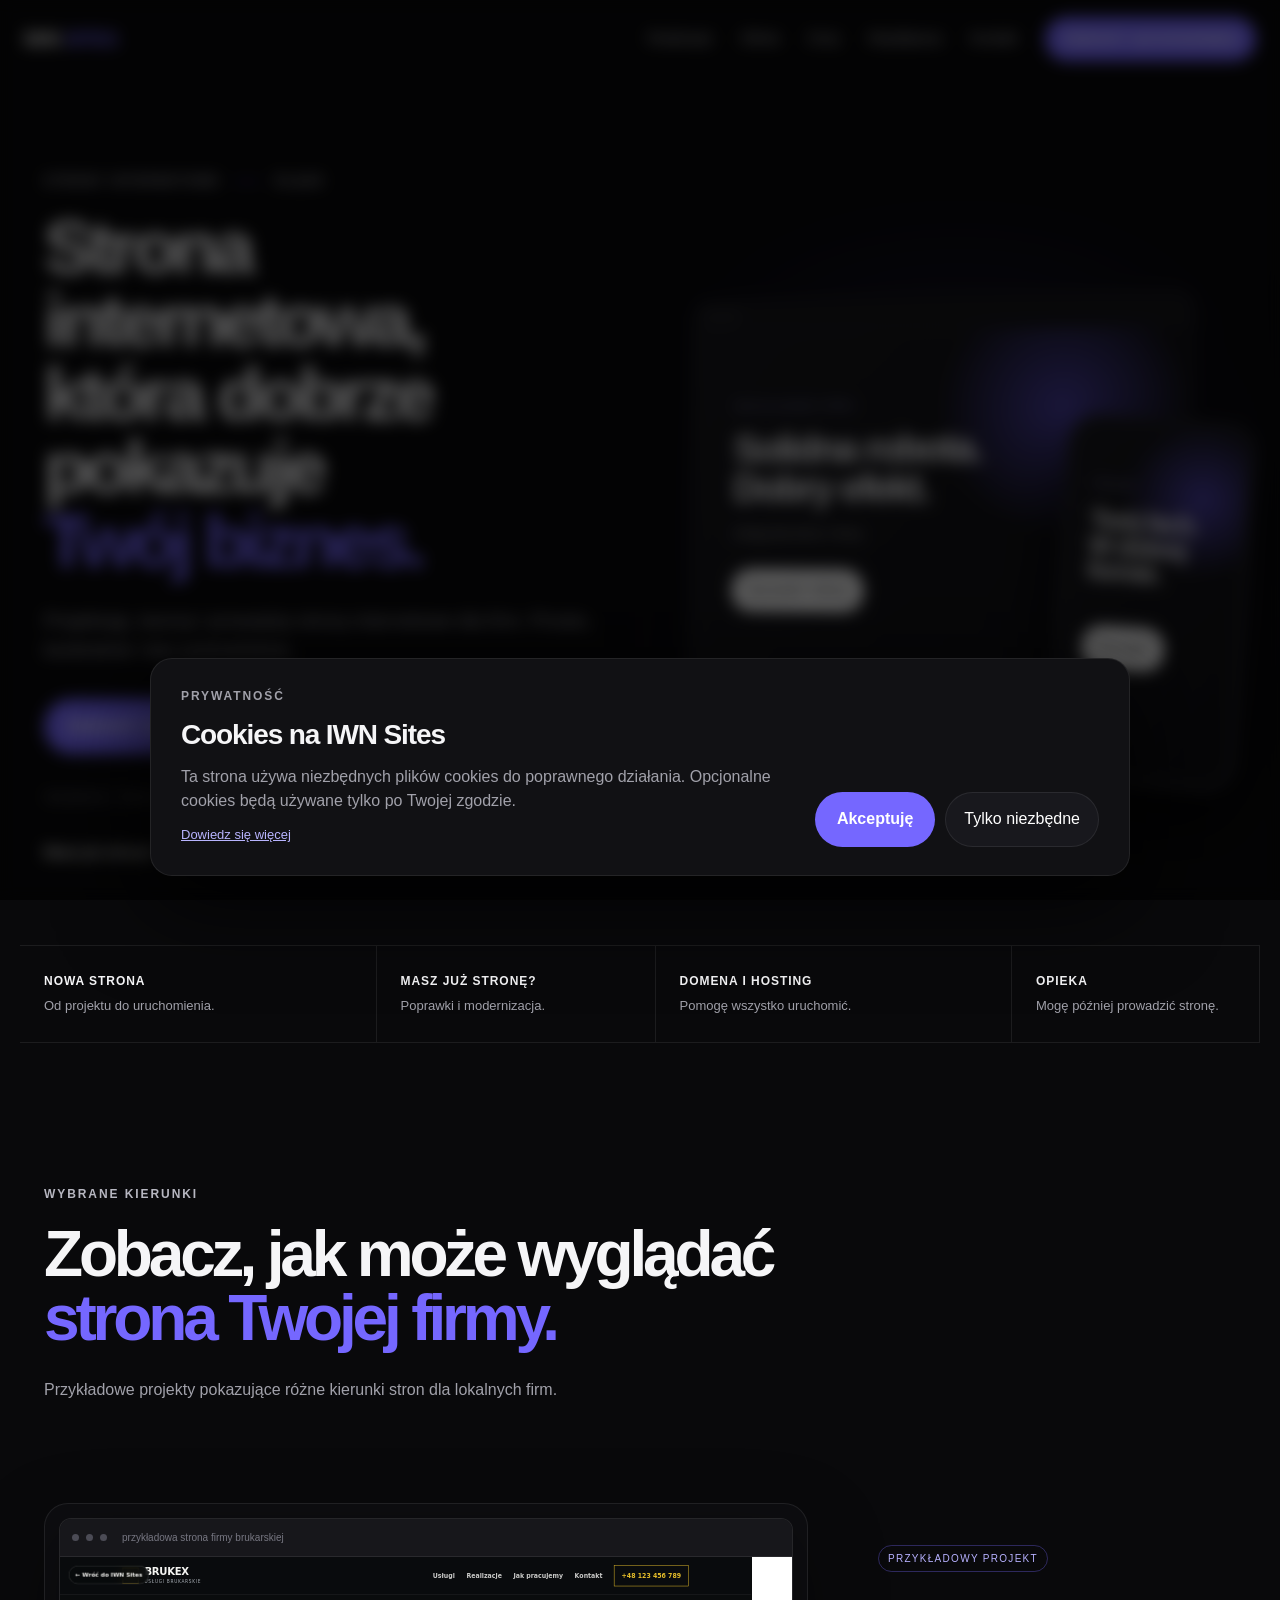
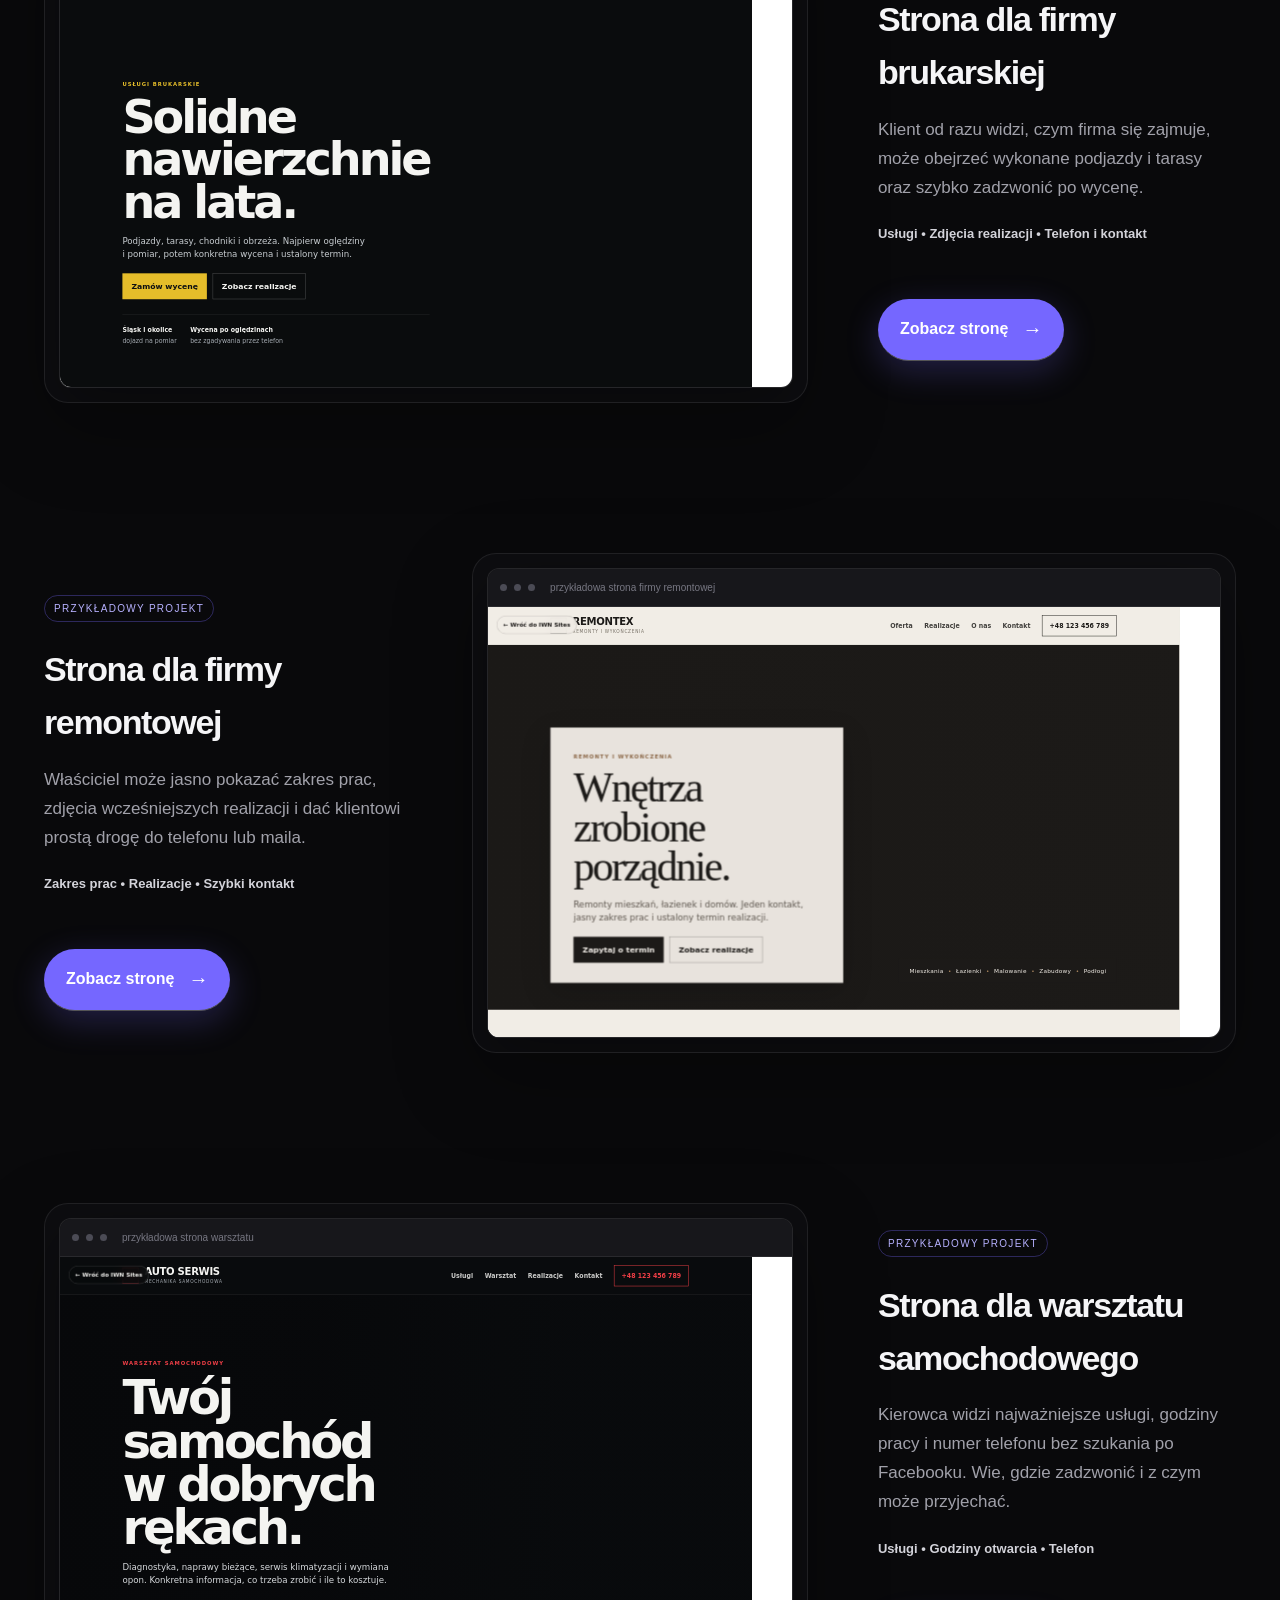
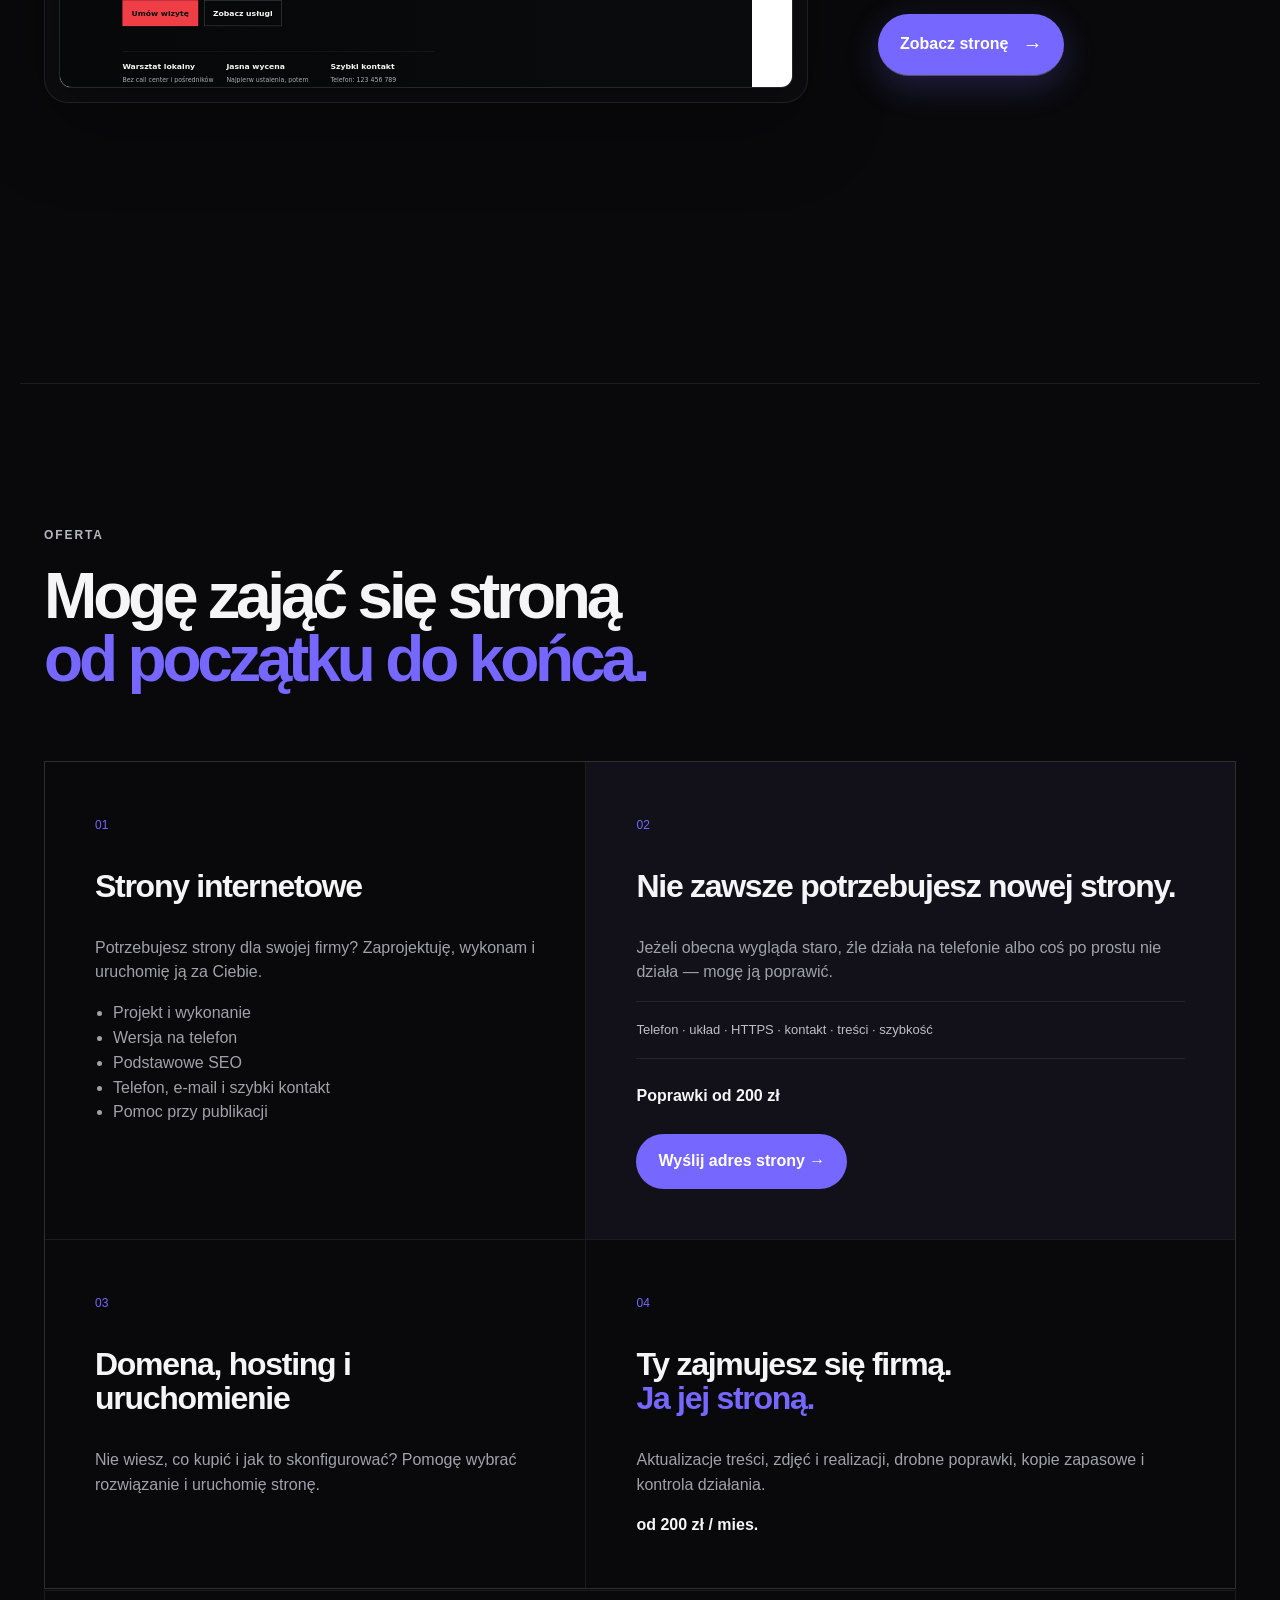
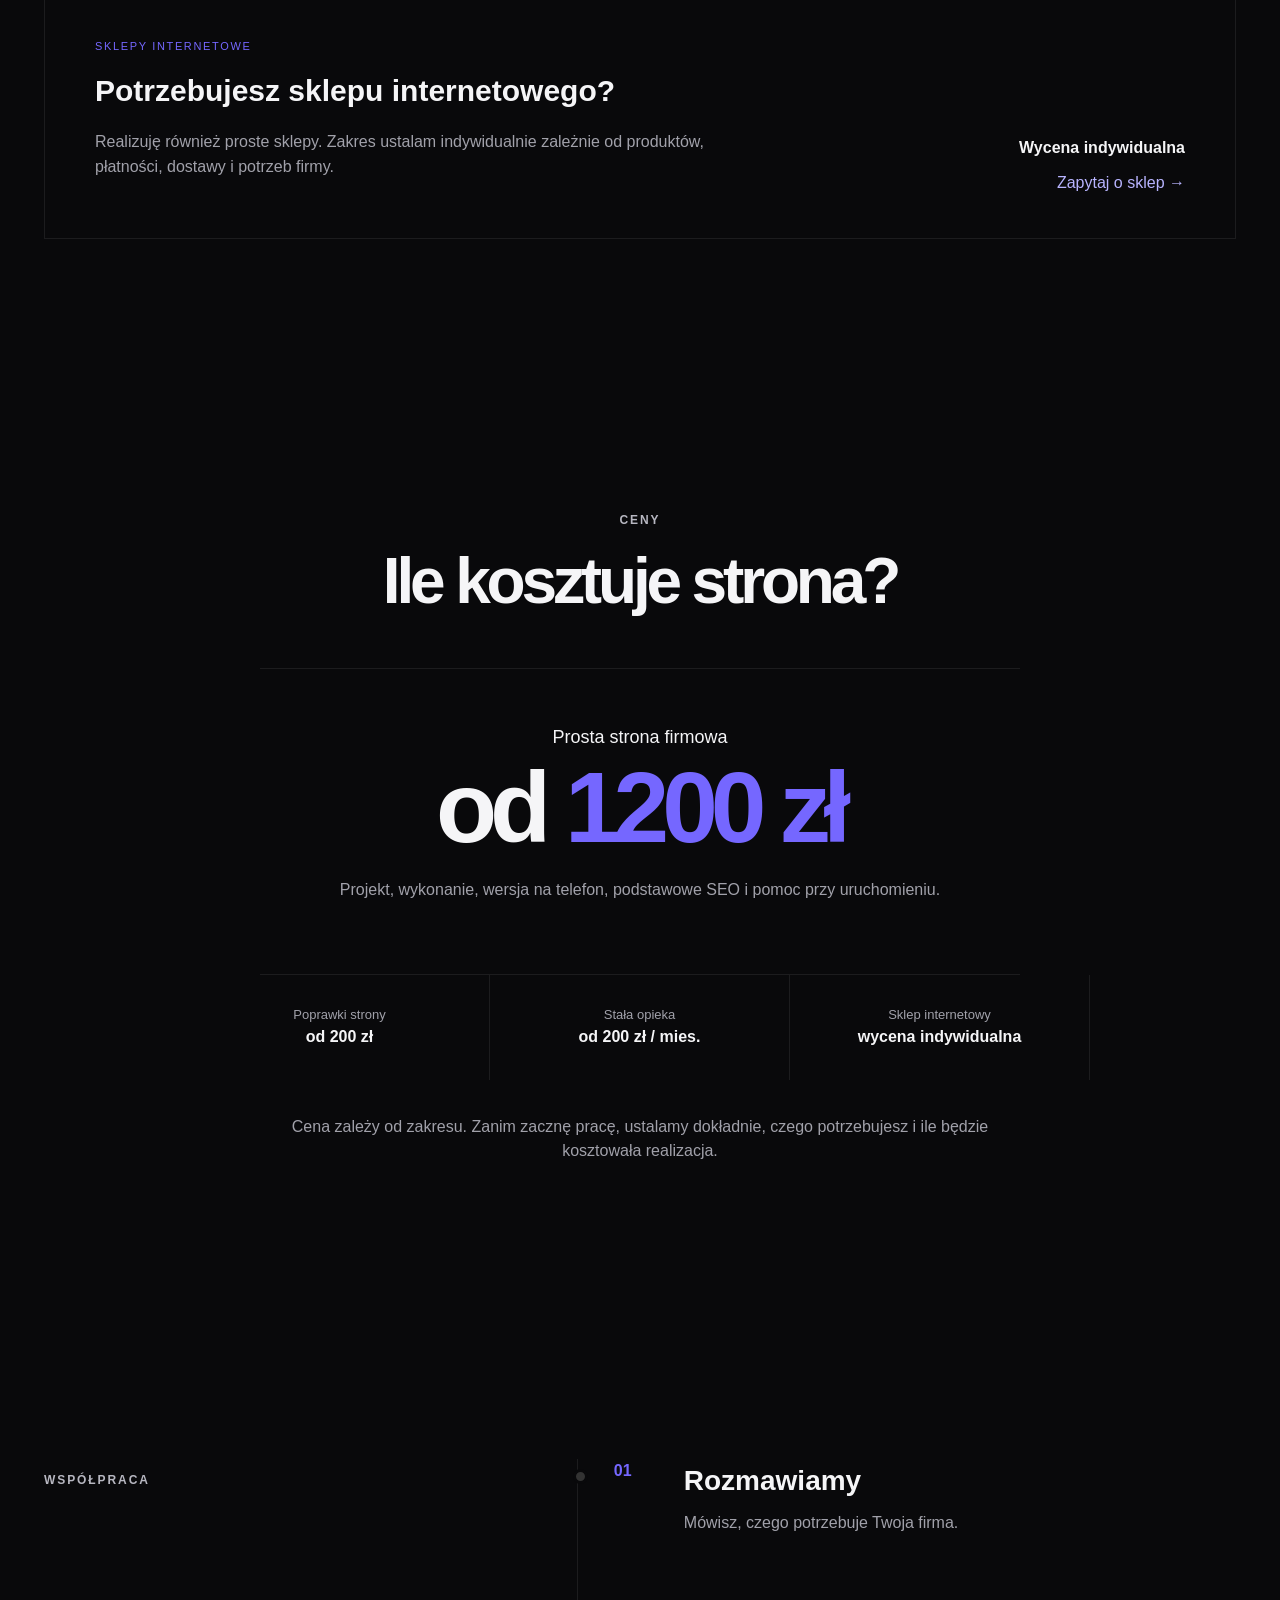
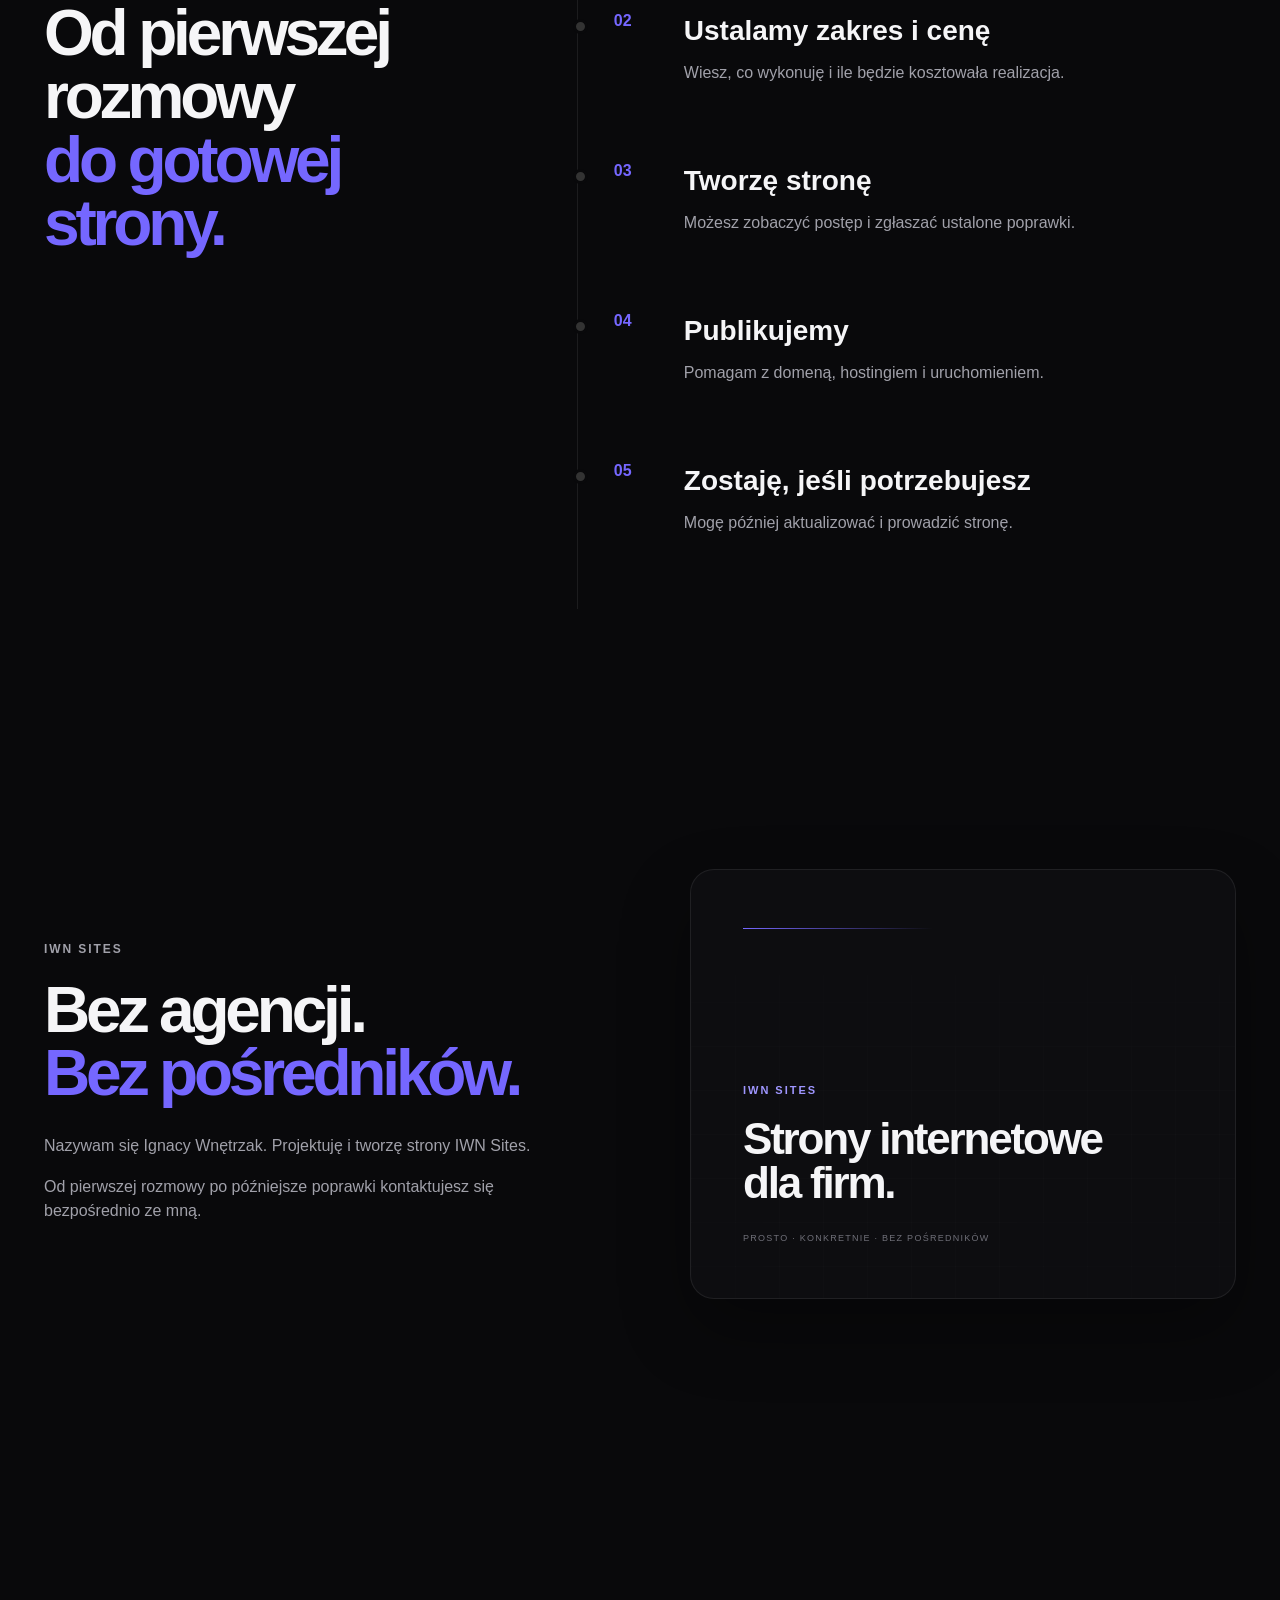
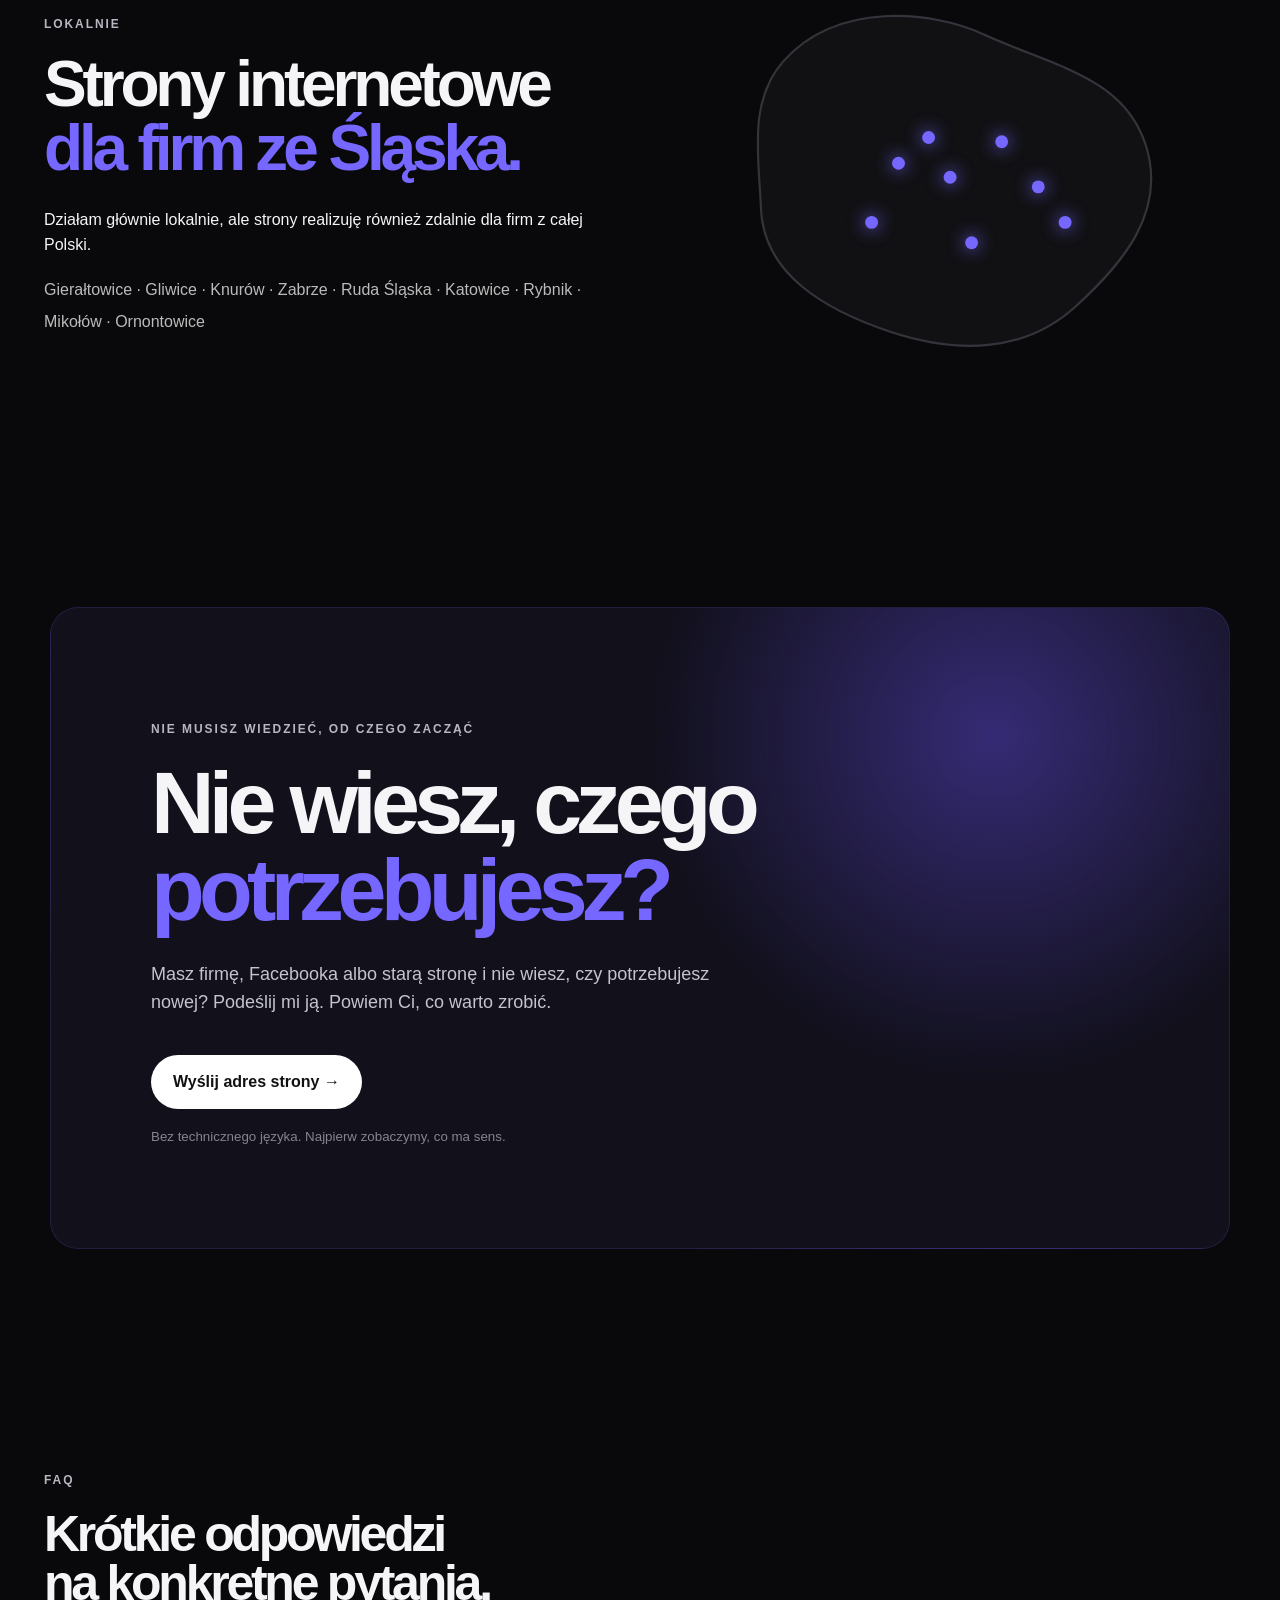
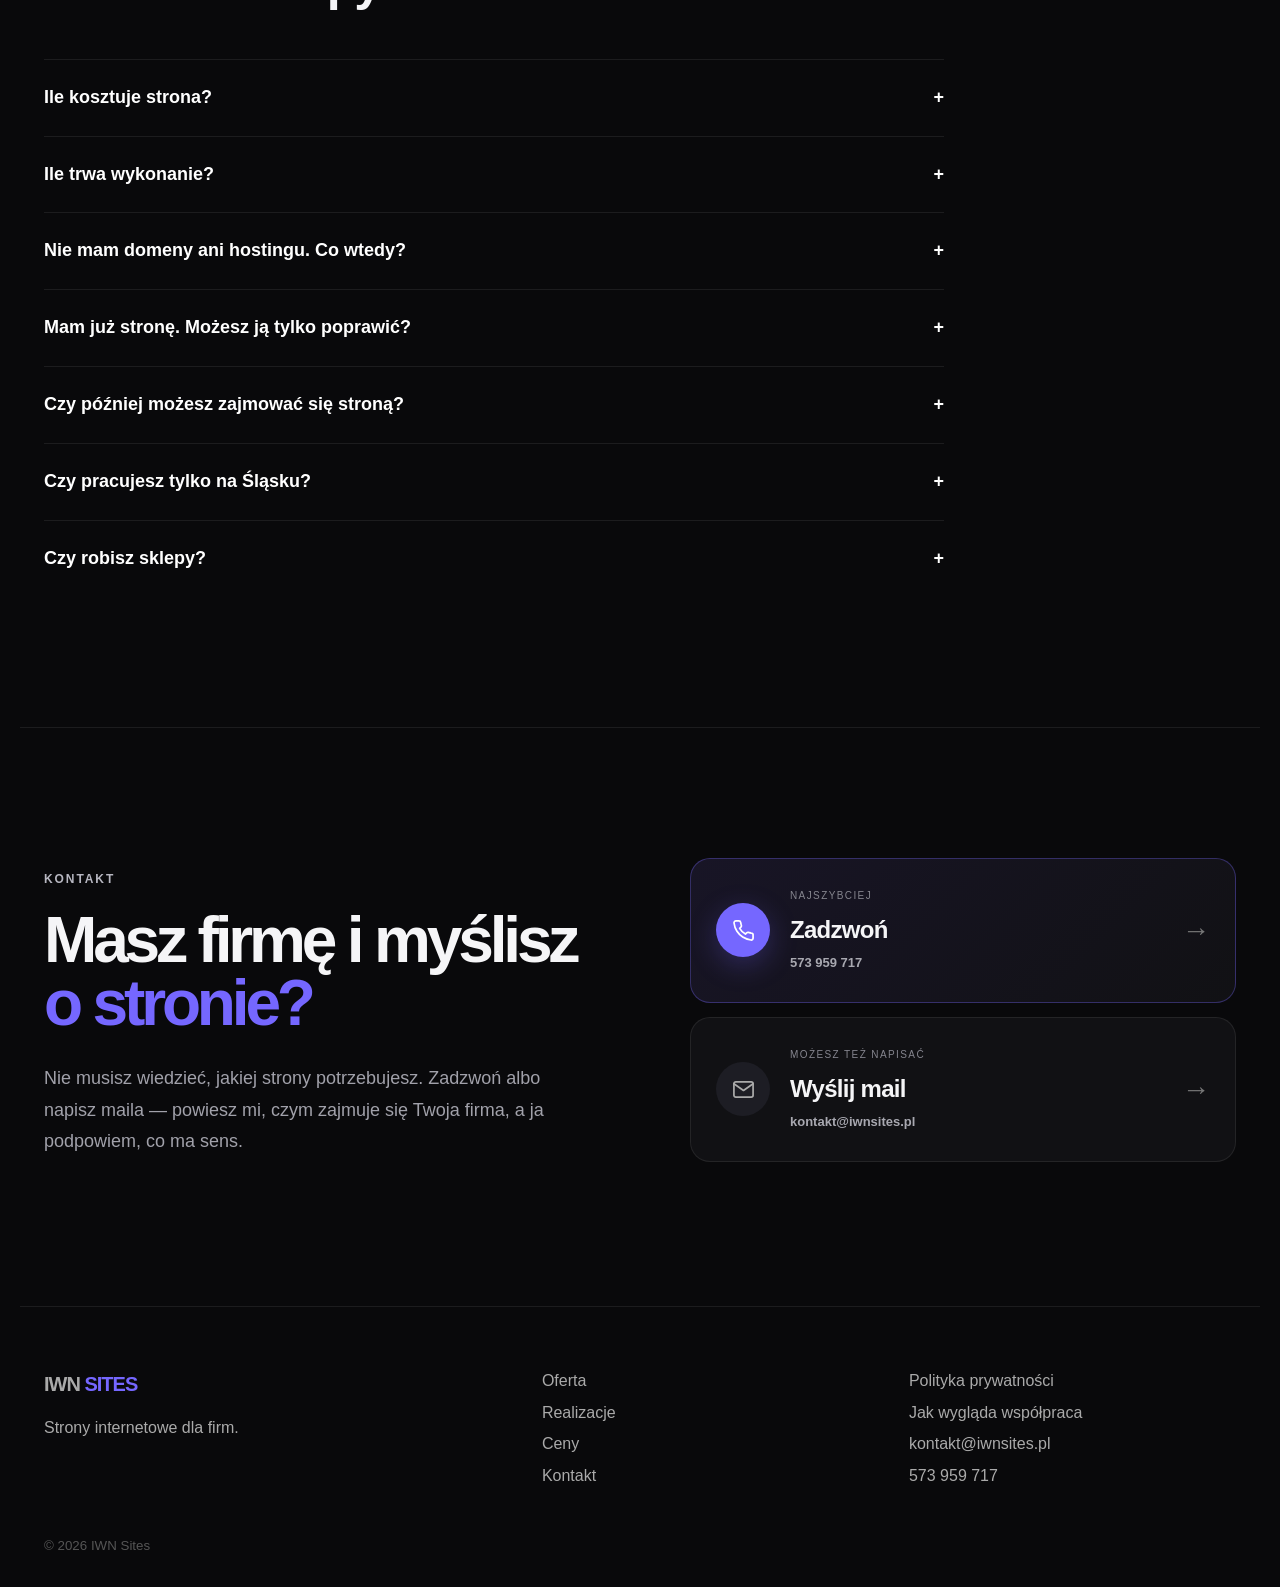
==== iwn-sites-v12/index.html @ c0bced6f "Add files via upload" ====
<!doctype html><html lang="pl"><head><meta charset="utf-8"><meta name="viewport" content="width=device-width,initial-scale=1"><title>IWN Sites | Strony internetowe dla firm ze Śląska</title><meta name="description" content="IWN Sites — strony internetowe dla firm ze Śląska. Projekt, poprawki, wdrożenie i opieka. Bez pośredników."><link rel="canonical" href="https://iwnsites.pl/"><meta property="og:title" content="IWN Sites | Strony internetowe dla firm"><meta property="og:description" content="Projektuję, tworzę i prowadzę strony internetowe dla firm. Prosto, konkretnie i bez pośredników."><meta property="og:type" content="website"><meta property="og:url" content="https://iwnsites.pl/"><meta name="twitter:card" content="summary_large_image"><link rel="stylesheet" href="style.css"><script type="application/ld+json">{"@context":"https://schema.org","@type":"ProfessionalService","name":"IWN Sites","url":"https://iwnsites.pl/","email":"kontakt@iwnsites.pl","telephone":"+48573959717","founder":{"@type":"Person","name":"Ignacy Wnętrzak"},"areaServed":["Śląsk","Polska"]}</script></head><body>
<div class="cookie-popup" id="cookiePopup" role="dialog" aria-modal="true" aria-labelledby="cookieTitle" aria-describedby="cookieText">
  <div class="cookie-card">
    <div>
      <p class="eyebrow">PRYWATNOŚĆ</p>
      <h2 id="cookieTitle">Cookies na IWN Sites</h2>
      <p id="cookieText">Ta strona używa niezbędnych plików cookies do poprawnego działania. Opcjonalne cookies będą używane tylko po Twojej zgodzie.</p>
      <a href="polityka-prywatnosci.html">Dowiedz się więcej</a>
    </div>
    <div class="cookie-actions">
      <button class="btn cookie-accept" type="button">Akceptuję</button>
      <button class="cookie-essential" type="button">Tylko niezbędne</button>
    </div>
  </div>
</div>
<header class="site-header"><a class="brand" href="#top">IWN <span>SITES</span></a><button class="menu-toggle" aria-label="Otwórz menu" aria-expanded="false"><span></span><span></span></button><nav><a href="#realizacje">Realizacje</a><a href="#oferta">Oferta</a><a href="#ceny">Ceny</a><a href="#wspolpraca">Współpraca</a><a href="#kontakt">Kontakt</a><a class="btn small" href="tel:+48573959717">Zadzwoń i porozmawiajmy</a></nav></header>
<main id="top"><section class="hero"><div class="hero-copy reveal"><p class="eyebrow">STRONY INTERNETOWE <i></i> ŚLĄSK</p><h1>Strona internetowa,<br>która dobrze pokazuje<br><em>Twój biznes.</em></h1><p class="lead">Projektuję, tworzę i prowadzę strony internetowe dla firm. Prosto, konkretnie i bez pośredników.</p><div class="actions"><a class="btn" href="tel:+48573959717">Zadzwoń i porozmawiajmy <span>→</span></a><a class="text-link" href="#realizacje">Zobacz realizacje ↓</a></div><p class="local">Gierałtowice / Gliwice / Knurów / Śląsk / cała Polska</p><a class="existing" href="#modernizacja"><strong>Masz już stronę?</strong> Podeślij adres →</a></div><div class="hero-visual reveal" aria-label="Podgląd przykładowej strony"><div class="glow"></div><div class="browser mock"><div class="bar"><i></i><i></i><i></i></div><div class="demo-site"><span>PRZYKŁADOWA FIRMA</span><b>Solidna robota.<br>Dobry efekt.</b><small>Usługi dla domu i firmy</small><button>Sprawdź ofertę</button></div></div><div class="phone"><div class="demo-site"><span>USŁUGI</span><b>Twój fach.<br>W dobrej formie.</b><button>Kontakt</button></div></div></div></section>
<section class="service-strip reveal"><div><b>NOWA STRONA</b><span>Od projektu do uruchomienia.</span></div><div><b>MASZ JUŻ STRONĘ?</b><span>Poprawki i modernizacja.</span></div><div><b>DOMENA I HOSTING</b><span>Pomogę wszystko uruchomić.</span></div><div><b>OPIEKA</b><span>Mogę później prowadzić stronę.</span></div></section>
<section id="realizacje" class="section projects"><p class="eyebrow">WYBRANE KIERUNKI</p><h2>Zobacz, jak może wyglądać<br><em>strona Twojej firmy.</em></h2><p class="intro">Przykładowe projekty pokazujące różne kierunki stron dla lokalnych firm.</p>
<article class="project reveal"><div class="project-shot"><div class="preview-browser"><div class="preview-bar"><i></i><i></i><i></i><span>przykładowa strona firmy brukarskiej</span></div><div class="preview-screen"><iframe src="projekty/brukarska.html" title="Podgląd strony firmy brukarskiej" loading="lazy" tabindex="-1" aria-hidden="true"></iframe></div></div></div><div class="project-copy"><span class="tag">PRZYKŁADOWY PROJEKT</span><h3>Strona dla firmy brukarskiej</h3><p>Klient od razu widzi, czym firma się zajmuje, może obejrzeć wykonane podjazdy i tarasy oraz szybko zadzwonić po wycenę.</p><b>Usługi • Zdjęcia realizacji • Telefon i kontakt</b><a class="project-cta" href="projekty/brukarska.html">Zobacz stronę <span>→</span></a></div></article>
<article class="project reverse reveal"><div class="project-shot"><div class="preview-browser"><div class="preview-bar"><i></i><i></i><i></i><span>przykładowa strona firmy remontowej</span></div><div class="preview-screen"><iframe src="projekty/budowlana.html" title="Podgląd strony firmy remontowej" loading="lazy" tabindex="-1" aria-hidden="true"></iframe></div></div></div><div class="project-copy"><span class="tag">PRZYKŁADOWY PROJEKT</span><h3>Strona dla firmy remontowej</h3><p>Właściciel może jasno pokazać zakres prac, zdjęcia wcześniejszych realizacji i dać klientowi prostą drogę do telefonu lub maila.</p><b>Zakres prac • Realizacje • Szybki kontakt</b><a class="project-cta" href="projekty/budowlana.html">Zobacz stronę <span>→</span></a></div></article>
<article class="project reveal"><div class="project-shot"><div class="preview-browser"><div class="preview-bar"><i></i><i></i><i></i><span>przykładowa strona warsztatu</span></div><div class="preview-screen"><iframe src="projekty/mechanik.html" title="Podgląd strony warsztatu samochodowego" loading="lazy" tabindex="-1" aria-hidden="true"></iframe></div></div></div><div class="project-copy"><span class="tag">PRZYKŁADOWY PROJEKT</span><h3>Strona dla warsztatu samochodowego</h3><p>Kierowca widzi najważniejsze usługi, godziny pracy i numer telefonu bez szukania po Facebooku. Wie, gdzie zadzwonić i z czym może przyjechać.</p><b>Usługi • Godziny otwarcia • Telefon</b><a class="project-cta" href="projekty/mechanik.html">Zobacz stronę <span>→</span></a></div></article></section>
<section id="oferta" class="section offer"><p class="eyebrow">OFERTA</p><h2>Mogę zająć się stroną<br><em>od początku do końca.</em></h2><div class="offer-grid"><article><span>01</span><h3>Strony internetowe</h3><p>Potrzebujesz strony dla swojej firmy? Zaprojektuję, wykonam i uruchomię ją za Ciebie.</p><ul><li>Projekt i wykonanie</li><li>Wersja na telefon</li><li>Podstawowe SEO</li><li>Telefon, e-mail i szybki kontakt</li><li>Pomoc przy publikacji</li></ul></article><article id="modernizacja" class="featured"><span>02</span><h3>Nie zawsze potrzebujesz nowej strony.</h3><p>Jeżeli obecna wygląda staro, źle działa na telefonie albo coś po prostu nie działa — mogę ją poprawić.</p><div class="problems">Telefon · układ · HTTPS · kontakt · treści · szybkość</div><strong>Poprawki od 200 zł</strong><a class="btn" href="mailto:kontakt@iwnsites.pl?subject=Chcę%20sprawdzić%20moją%20stronę">Wyślij adres strony →</a></article><article><span>03</span><h3>Domena, hosting i uruchomienie</h3><p>Nie wiesz, co kupić i jak to skonfigurować? Pomogę wybrać rozwiązanie i uruchomię stronę.</p></article><article><span>04</span><h3>Ty zajmujesz się firmą.<br><em>Ja jej stroną.</em></h3><p>Aktualizacje treści, zdjęć i realizacji, drobne poprawki, kopie zapasowe i kontrola działania.</p><strong>od 200 zł / mies.</strong></article></div><aside class="shop"><div><span>SKLEPY INTERNETOWE</span><h3>Potrzebujesz sklepu internetowego?</h3><p>Realizuję również proste sklepy. Zakres ustalam indywidualnie zależnie od produktów, płatności, dostawy i potrzeb firmy.</p></div><div><b>Wycena indywidualna</b><a href="mailto:kontakt@iwnsites.pl?subject=Zapytanie%20o%20sklep%20internetowy">Zapytaj o sklep →</a></div></aside></section>
<section id="ceny" class="section pricing"><p class="eyebrow">CENY</p><h2>Ile kosztuje strona?</h2><div class="price-main reveal"><span>Prosta strona firmowa</span><strong>od <em>1200 zł</em></strong><p>Projekt, wykonanie, wersja na telefon, podstawowe SEO i pomoc przy uruchomieniu.</p></div><div class="price-row"><div><span>Poprawki strony</span><b>od 200 zł</b></div><div><span>Stała opieka</span><b>od 200 zł / mies.</b></div><div><span>Sklep internetowy</span><b>wycena indywidualna</b></div></div><p class="price-note">Cena zależy od zakresu. Zanim zacznę pracę, ustalamy dokładnie, czego potrzebujesz i ile będzie kosztowała realizacja.</p></section>
<section id="wspolpraca" class="section process"><p class="eyebrow">WSPÓŁPRACA</p><h2>Od pierwszej rozmowy<br><em>do gotowej strony.</em></h2><div class="timeline"><div class="timeline-progress"></div><article><b>01</b><div><h3>Rozmawiamy</h3><p>Mówisz, czego potrzebuje Twoja firma.</p></div></article><article><b>02</b><div><h3>Ustalamy zakres i cenę</h3><p>Wiesz, co wykonuję i ile będzie kosztowała realizacja.</p></div></article><article><b>03</b><div><h3>Tworzę stronę</h3><p>Możesz zobaczyć postęp i zgłaszać ustalone poprawki.</p></div></article><article><b>04</b><div><h3>Publikujemy</h3><p>Pomagam z domeną, hostingiem i uruchomieniem.</p></div></article><article><b>05</b><div><h3>Zostaję, jeśli potrzebujesz</h3><p>Mogę później aktualizować i prowadzić stronę.</p></div></article></div></section>
<section class="section about"><div><p class="eyebrow">IWN SITES</p><h2>Bez agencji.<br><em>Bez pośredników.</em></h2><p>Nazywam się Ignacy Wnętrzak. Projektuję i tworzę strony IWN Sites.</p><p>Od pierwszej rozmowy po późniejsze poprawki kontaktujesz się bezpośrednio ze mną.</p></div><div class="iwn-mark" aria-label="IWN Sites — strony internetowe dla firm"><div class="iwn-mark-grid" aria-hidden="true"></div><span>IWN SITES</span><b>Strony internetowe<br>dla firm.</b><small>PROSTO · KONKRETNIE · BEZ POŚREDNIKÓW</small></div></section>
<section class="section local-section"><div><p class="eyebrow">LOKALNIE</p><h2>Strony internetowe<br><em>dla firm ze Śląska.</em></h2><p>Działam głównie lokalnie, ale strony realizuję również zdalnie dla firm z całej Polski.</p><p class="cities">Gierałtowice · Gliwice · Knurów · Zabrze · Ruda Śląska · Katowice · Rybnik · Mikołów · Ornontowice</p></div><div class="map" aria-label="Schematyczna mapa lokalizacji na Śląsku"><svg viewBox="0 0 500 400" role="img"><path d="M83 95C133 39 221 48 269 70c65 30 130 39 151 103 20 62-22 111-65 150-48 44-111 44-172 24-60-20-119-53-121-116-2-48-12-99 21-136Z"/><g class="dots"><circle cx="190" cy="190" r="6"/><circle cx="218" cy="166" r="6"/><circle cx="238" cy="203" r="6"/><circle cx="286" cy="170" r="6"/><circle cx="320" cy="212" r="6"/><circle cx="345" cy="245" r="6"/><circle cx="165" cy="245" r="6"/><circle cx="258" cy="264" r="6"/></g></svg></div></section>
<section class="cta-section reveal"><p class="eyebrow">NIE MUSISZ WIEDZIEĆ, OD CZEGO ZACZĄĆ</p><h2>Nie wiesz, czego<br><em>potrzebujesz?</em></h2><p>Masz firmę, Facebooka albo starą stronę i nie wiesz, czy potrzebujesz nowej? Podeślij mi ją. Powiem Ci, co warto zrobić.</p><a class="btn light" href="mailto:kontakt@iwnsites.pl?subject=Chcę%20sprawdzić%20moją%20stronę">Wyślij adres strony →</a><small>Bez technicznego języka. Najpierw zobaczymy, co ma sens.</small></section>
<section class="section faq"><p class="eyebrow">FAQ</p><h2>Krótkie odpowiedzi<br>na konkretne pytania.</h2><div class="accordion"></div></section>
<section id="kontakt" class="section contact contact-simple"><div><p class="eyebrow">KONTAKT</p><h2>Masz firmę i myślisz<br><em>o stronie?</em></h2><p class="contact-lead">Nie musisz wiedzieć, jakiej strony potrzebujesz. Zadzwoń albo napisz maila — powiesz mi, czym zajmuje się Twoja firma, a ja podpowiem, co ma sens.</p></div><div class="contact-options"><a class="contact-option primary" href="tel:+48573959717"><span class="contact-icon" aria-hidden="true"><svg viewBox="0 0 24 24"><path d="M22 16.92v3a2 2 0 0 1-2.18 2 19.79 19.79 0 0 1-8.63-3.07 19.5 19.5 0 0 1-6-6A19.79 19.79 0 0 1 2.12 4.18 2 2 0 0 1 4.11 2h3a2 2 0 0 1 2 1.72c.12.9.33 1.78.62 2.63a2 2 0 0 1-.45 2.11L8 9.73a16 16 0 0 0 6 6l1.27-1.27a2 2 0 0 1 2.11-.45c.85.29 1.73.5 2.63.62A2 2 0 0 1 22 16.92z"/></svg></span><span><small>NAJSZYBCIEJ</small><strong>Zadzwoń</strong><b>573 959 717</b></span><i>→</i></a><a class="contact-option" href="mailto:kontakt@iwnsites.pl?subject=Zapytanie%20o%20stronę%20internetową"><span class="contact-icon" aria-hidden="true"><svg viewBox="0 0 24 24"><path d="M4 4h16a2 2 0 0 1 2 2v12a2 2 0 0 1-2 2H4a2 2 0 0 1-2-2V6a2 2 0 0 1 2-2z"/><path d="m22 6-10 7L2 6"/></svg></span><span><small>MOŻESZ TEŻ NAPISAĆ</small><strong>Wyślij mail</strong><b>kontakt@iwnsites.pl</b></span><i>→</i></a></div></section></main>
<footer><div><a class="brand" href="#top">IWN <span>SITES</span></a><p>Strony internetowe dla firm.</p></div><div><a href="#oferta">Oferta</a><a href="#realizacje">Realizacje</a><a href="#ceny">Ceny</a><a href="#kontakt">Kontakt</a></div><div><a href="polityka-prywatnosci.html">Polityka prywatności</a><a href="wspolpraca.html">Jak wygląda współpraca</a><a href="mailto:kontakt@iwnsites.pl">kontakt@iwnsites.pl</a><a href="tel:+48573959717">573 959 717</a></div><small>© <span id="year"></span> IWN Sites</small></footer>
<div class="quick-contact"><div class="quick-options"><a href="https://wa.me/48573959717" aria-label="Napisz na WhatsApp">W</a><a href="tel:+48573959717" aria-label="Zadzwoń">☎</a></div><button aria-label="Szybki kontakt" aria-expanded="false"><span>+</span></button></div><script src="main.js" defer></script></body></html>
---- iwn-sites-v12/style.css ----
:root{--bg:#09090b;--surface:#111114;--text:#f5f5f7;--muted:#a1a1aa;--accent:#7567ff;--line:rgba(255,255,255,.08);--max:1240px}*{box-sizing:border-box}html{scroll-behavior:smooth}body{margin:0;background:var(--bg);color:var(--text);font-family:Inter,ui-sans-serif,-apple-system,BlinkMacSystemFont,"Segoe UI",sans-serif;line-height:1.55;overflow-x:hidden}a{color:inherit;text-decoration:none}button,input,textarea,select{font:inherit}.site-header{height:78px;position:fixed;z-index:100;top:0;left:0;right:0;display:flex;align-items:center;justify-content:space-between;padding:0 max(24px,calc((100vw - var(--max))/2));transition:.3s}.site-header.scrolled{background:rgba(9,9,11,.82);backdrop-filter:blur(16px);border-bottom:1px solid var(--line)}.brand{font-weight:900;letter-spacing:-.05em;font-size:20px}.brand span,em{color:var(--accent);font-style:normal}.site-header nav{display:flex;align-items:center;gap:28px;font-size:14px}.site-header nav>a:not(.btn){color:#c7c7cd}.btn{display:inline-flex;align-items:center;justify-content:center;gap:10px;background:var(--accent);color:white;border:0;border-radius:999px;padding:15px 22px;font-weight:750;cursor:pointer;transition:transform .2s,box-shadow .2s}.btn:hover{transform:translateY(-2px);box-shadow:0 12px 34px rgba(117,103,255,.22)}.btn.small{padding:11px 17px}.menu-toggle{display:none;background:none;border:0}.hero{min-height:820px;max-width:var(--max);margin:auto;padding:160px 24px 80px;display:grid;grid-template-columns:1.02fr .98fr;align-items:center;gap:60px;position:relative}.eyebrow{font-size:12px;letter-spacing:.16em;font-weight:800;color:#b7b7c1}.eyebrow i{display:inline-block;width:28px;height:1px;background:var(--accent);vertical-align:middle;margin:0 8px}.hero h1,.section h2,.cta-section h2{font-size:clamp(48px,5.8vw,82px);line-height:.99;letter-spacing:-.065em;margin:20px 0 28px}.lead{max-width:590px;color:var(--muted);font-size:19px}.actions{display:flex;gap:24px;align-items:center;margin:34px 0}.text-link{font-weight:700;border-bottom:1px solid #555;padding-bottom:3px}.local{color:#6f6f78;font-size:12px}.existing{display:inline-block;margin-top:24px;color:var(--muted);font-size:14px}.existing strong{color:white;margin-right:8px}.hero-visual{height:570px;position:relative;perspective:1200px}.glow{position:absolute;inset:18%;background:var(--accent);filter:blur(100px);opacity:.18}.mock{position:absolute;left:0;top:65px;width:92%;height:410px;background:#15151a;border:1px solid var(--line);border-radius:18px;overflow:hidden;transform:rotateY(-7deg) rotateX(3deg);box-shadow:0 45px 90px #0008}.bar{height:34px;border-bottom:1px solid var(--line);display:flex;gap:6px;align-items:center;padding:0 13px}.bar i{width:7px;height:7px;border-radius:50%;background:#444}.demo-site{height:100%;padding:70px 45px;background:radial-gradient(circle at 75% 20%,#463c9c 0,transparent 25%),linear-gradient(135deg,#17171c,#0d0d10);display:flex;flex-direction:column;align-items:flex-start}.demo-site span{font-size:9px;letter-spacing:.18em;color:#b8b4ff}.demo-site b{font-size:39px;line-height:1.03;letter-spacing:-.05em;margin:16px 0}.demo-site small{color:#aaa}.demo-site button{margin-top:25px;background:#f4f4f5;color:#111;border:0;border-radius:20px;padding:9px 14px}.phone{position:absolute;right:-2%;bottom:10px;width:190px;height:370px;border:8px solid #1d1d22;border-radius:32px;overflow:hidden;box-shadow:0 35px 70px #000c;transform:rotate(4deg)}.phone .demo-site{padding:55px 20px}.phone .demo-site b{font-size:25px}.service-strip{max-width:var(--max);margin:auto;border-top:1px solid var(--line);border-bottom:1px solid var(--line);display:grid;grid-template-columns:1.15fr .9fr 1.15fr .8fr}.service-strip div{padding:26px 24px;border-right:1px solid var(--line)}.service-strip b,.service-strip span{display:block}.service-strip b{font-size:12px;letter-spacing:.08em}.service-strip span{color:var(--muted);font-size:13px;margin-top:5px}.section{max-width:var(--max);margin:auto;padding:130px 24px}.section h2{font-size:clamp(44px,5vw,72px)}.intro{color:var(--muted);max-width:520px;margin-bottom:80px}.project{display:grid;grid-template-columns:1.6fr .75fr;gap:70px;align-items:center;margin:100px 0 150px}.project.reverse{grid-template-columns:.75fr 1.6fr}.project.reverse .project-shot{order:2}.project-shot{height:500px;border-radius:24px;border:1px solid var(--line);overflow:hidden;box-shadow:0 35px 80px #0008;transition:.5s transform}.project-shot:hover{transform:scale(1.012)}.project-shot .shot-ui{height:100%;padding:80px 65px;display:flex;flex-direction:column;justify-content:center}.shot-ui small{letter-spacing:.15em}.shot-ui h3{font-size:50px;line-height:1;letter-spacing:-.05em;margin:18px 0}.shot-ui span{color:#ccc}.paving{background:linear-gradient(135deg,#26251f,#111)}.build{background:linear-gradient(135deg,#342a22,#111)}.mechanic{background:linear-gradient(135deg,#18232b,#0d0e10)}.project-copy .tag{font-size:10px;letter-spacing:.13em;color:#b7b1ff;border:1px solid #7567ff55;border-radius:999px;padding:7px 9px}.project-copy h3{font-size:34px;letter-spacing:-.04em;margin:24px 0 12px}.project-copy p{color:var(--muted)}.project-copy b{display:block;font-size:13px;margin:24px 0}.project-copy>a{color:#aaa;font-weight:700;border-bottom:1px solid #555}.view-toggle{display:flex;margin-top:28px;gap:4px}.view-toggle button{border:1px solid var(--line);background:#111;color:#888;padding:8px 11px;border-radius:8px}.view-toggle .active{color:white;border-color:#7567ff66}.offer{border-top:1px solid var(--line)}.offer-grid{display:grid;grid-template-columns:1fr 1.2fr;gap:1px;background:var(--line);border:1px solid var(--line);margin-top:70px}.offer-grid article{background:var(--bg);padding:50px}.offer-grid article>span{color:var(--accent);font-size:12px}.offer-grid h3{font-size:32px;line-height:1.08;letter-spacing:-.04em}.offer-grid p,.offer-grid li{color:var(--muted)}.offer-grid ul{padding-left:18px}.offer-grid .featured{background:#121119;position:relative}.featured strong{display:block;margin:25px 0}.problems{font-size:13px;color:#bdbdc6;padding:18px 0;border-top:1px solid var(--line);border-bottom:1px solid var(--line)}.shop{margin-top:1px;border:1px solid var(--line);padding:42px 50px;display:flex;justify-content:space-between;gap:50px;align-items:end}.shop span{font-size:11px;letter-spacing:.15em;color:var(--accent)}.shop h3{font-size:30px;margin:10px 0}.shop p{color:var(--muted);max-width:650px}.shop>div:last-child{text-align:right;white-space:nowrap}.shop a{display:block;color:#b8b4ff;margin-top:10px}.pricing{text-align:center}.price-main{margin:55px auto 0;max-width:760px;padding:55px;border-top:1px solid var(--line);border-bottom:1px solid var(--line)}.price-main span{font-size:18px}.price-main strong{display:block;font-size:clamp(58px,8vw,100px);letter-spacing:-.07em;line-height:1.1}.price-main p,.price-note{color:var(--muted)}.price-row{display:grid;grid-template-columns:repeat(3,1fr);max-width:900px;margin:auto}.price-row div{padding:30px;border-right:1px solid var(--line)}.price-row span,.price-row b{display:block}.price-row span{color:var(--muted);font-size:13px}.price-note{max-width:700px;margin:35px auto}.process{display:grid;grid-template-columns:.8fr 1.2fr;gap:80px}.process>h2,.process>.eyebrow{grid-column:1}.timeline{grid-column:2;grid-row:1/4;position:relative;padding-left:45px}.timeline:before,.timeline-progress{content:"";position:absolute;left:8px;top:0;width:1px;height:100%;background:var(--line)}.timeline-progress{background:var(--accent);height:0;z-index:2}.timeline article{min-height:150px;display:grid;grid-template-columns:55px 1fr;gap:15px;position:relative}.timeline article:before{content:"";position:absolute;left:-41px;top:10px;width:9px;height:9px;border-radius:50%;background:#333;border:3px solid var(--bg);z-index:3}.timeline b{color:var(--accent)}.timeline h3{font-size:28px;margin:0 0 8px}.timeline p{color:var(--muted);margin:0}.about,.local-section{display:grid;grid-template-columns:1fr 1fr;gap:100px;align-items:center}.about p{color:var(--muted);max-width:570px}.photo-placeholder{height:500px;border:1px solid var(--line);border-radius:180px 180px 20px 20px;background:linear-gradient(180deg,#15151a,#0d0d10);display:flex;align-items:center;justify-content:center;flex-direction:column;color:#555}.photo-placeholder b{font-size:100px;letter-spacing:-.08em;color:#1f1f25}.photo-placeholder span{font-size:10px;letter-spacing:.2em}.cities{color:#bbb!important;line-height:2}.map svg{width:100%;max-height:430px}.map path{fill:#111114;stroke:#34343c;stroke-width:2}.map circle{fill:var(--accent);filter:drop-shadow(0 0 8px #7567ff)}.cta-section{max-width:1180px;margin:80px auto;padding:100px clamp(30px,8vw,100px);border-radius:28px;background:radial-gradient(circle at 80% 20%,#352b75 0,transparent 32%),#11101b;border:1px solid #7567ff2b}.cta-section h2{font-size:clamp(50px,7vw,88px)}.cta-section>p:not(.eyebrow){max-width:620px;color:#c4c4cc;font-size:18px}.cta-section small{display:block;margin-top:18px;color:#85858e}.btn.light{background:white;color:#111;margin-top:20px}.faq h2{font-size:50px}.accordion{max-width:900px;margin-top:50px}.faq-item{border-top:1px solid var(--line)}.faq-q{width:100%;background:none;border:0;color:white;text-align:left;padding:24px 0;font-weight:700;font-size:18px;display:flex;justify-content:space-between;cursor:pointer}.faq-a{max-height:0;overflow:hidden;color:var(--muted);transition:max-height .3s}.faq-item.open .faq-a{max-height:120px}.faq-a p{margin:0 0 24px}.contact{display:grid;grid-template-columns:1fr 1fr;gap:100px;border-top:1px solid var(--line)}.contact-big{display:block;font-size:clamp(22px,3vw,38px);font-weight:750;letter-spacing:-.04em;margin:10px 0}.contact form{background:var(--surface);border:1px solid var(--line);padding:40px;border-radius:20px}.contact label{display:block;font-size:12px;color:#c6c6ce;margin-bottom:18px}.contact input,.contact textarea,.contact select{width:100%;margin-top:7px;background:#0b0b0e;color:white;border:1px solid #2a2a31;border-radius:9px;padding:13px;outline:none}.contact input:focus,.contact textarea:focus,.contact select:focus{border-color:var(--accent);box-shadow:0 0 0 3px #7567ff20}.check{display:flex!important;gap:10px}.check input{width:auto}.check span{color:#888}.form-note{font-size:11px;color:#777}footer{max-width:var(--max);margin:auto;padding:55px 24px 30px;border-top:1px solid var(--line);display:grid;grid-template-columns:1.4fr 1fr 1fr;gap:40px;color:#aaa}footer div a{display:block;margin:7px 0}footer small{grid-column:1/-1;color:#555}.quick-contact{display:none}.reveal{opacity:0;transform:translateY(24px);transition:.75s ease}.reveal.visible{opacity:1;transform:none}
@media(max-width:850px){.site-header{height:66px;padding:0 20px}.menu-toggle{display:block;width:44px;height:44px;position:relative}.menu-toggle span{display:block;width:22px;height:1px;background:white;margin:6px auto}.site-header nav{display:none;position:fixed;inset:66px 0 0;background:#09090b;padding:40px 24px;flex-direction:column;align-items:flex-start;font-size:22px}.site-header nav.open{display:flex}.hero{grid-template-columns:1fr;padding:125px 20px 55px;gap:25px;min-height:auto}.hero h1{font-size:clamp(44px,12vw,64px)}.lead{font-size:17px}.actions{align-items:flex-start;flex-direction:column;gap:18px}.hero-visual{height:410px}.mock{top:35px;height:300px;width:96%}.demo-site{padding:50px 28px}.demo-site b{font-size:30px}.phone{height:280px;width:145px;right:0}.phone .demo-site{padding:40px 15px}.service-strip{grid-template-columns:1fr 1fr;margin:0 20px}.service-strip div{border-bottom:1px solid var(--line)}.section{padding:90px 20px}.section h2{font-size:clamp(42px,11vw,58px)}.project,.project.reverse{grid-template-columns:1fr;gap:30px;margin:65px 0 100px}.project.reverse .project-shot{order:0}.project-shot{height:360px}.project-shot .shot-ui{padding:45px 30px}.shot-ui h3{font-size:38px}.offer-grid{grid-template-columns:1fr}.offer-grid article{padding:35px 25px}.shop{padding:30px 25px;display:block}.shop>div:last-child{text-align:left;margin-top:25px}.price-main{padding:40px 10px}.price-row{grid-template-columns:1fr}.price-row div{border-right:0;border-bottom:1px solid var(--line)}.process{display:block}.timeline{margin-top:55px;padding-left:38px}.about,.local-section,.contact{grid-template-columns:1fr;gap:45px}.photo-placeholder{height:380px}.cta-section{margin:40px 16px;padding:65px 25px}.cta-section h2{font-size:52px}.contact form{padding:25px 18px}footer{grid-template-columns:1fr}.quick-contact{display:block;position:fixed;right:18px;bottom:calc(18px + env(safe-area-inset-bottom));z-index:120}.quick-contact>button,.quick-options a{width:56px;height:56px;border-radius:50%;border:0;display:grid;place-items:center;color:white;font-weight:800}.quick-contact>button{background:var(--accent);box-shadow:0 8px 28px #7567ff66;font-size:30px}.quick-contact>button span{transition:.25s}.quick-contact.open>button span{transform:rotate(45deg)}.quick-options{position:absolute;bottom:68px;right:0;display:flex;flex-direction:column;gap:10px;opacity:0;pointer-events:none;transform:translateY(15px);transition:.25s}.quick-contact.open .quick-options{opacity:1;pointer-events:auto;transform:none}.quick-options a{background:#18181d;border:1px solid var(--line)} }
@media(prefers-reduced-motion:reduce){html{scroll-behavior:auto}*,*:before,*:after{animation:none!important;transition:none!important}.reveal{opacity:1;transform:none}}
.hidden-honeypot{position:absolute!important;left:-9999px!important;opacity:0!important}.cookie-popup{position:fixed;inset:0;z-index:1000;background:rgba(0,0,0,.62);backdrop-filter:blur(8px);display:grid;place-items:end center;padding:24px}.cookie-popup.hidden{display:none}.cookie-card{width:min(980px,100%);background:#111114;border:1px solid var(--line);border-radius:22px;padding:28px 30px;display:flex;align-items:end;justify-content:space-between;gap:40px;box-shadow:0 30px 90px #000b}.cookie-card h2{font-size:28px;letter-spacing:-.04em;margin:6px 0 8px}.cookie-card p{color:var(--muted);max-width:650px;margin:0 0 8px}.cookie-card a{font-size:13px;color:#b8b4ff;text-decoration:underline}.cookie-actions{display:flex;gap:10px;flex-shrink:0}.cookie-essential{border:1px solid var(--line);background:#18181d;color:white;border-radius:999px;padding:14px 18px;cursor:pointer}@media(max-width:700px){.cookie-popup{padding:14px;place-items:end center}.cookie-card{display:block;padding:24px 20px}.cookie-actions{margin-top:22px;flex-direction:column}.cookie-actions>*{width:100%}}

/* Real project previews */
.project-shot{background:#0d0d10!important;padding:14px;border:1px solid var(--line);overflow:hidden;box-shadow:0 28px 80px rgba(0,0,0,.28)}
.preview-browser{width:100%;height:100%;background:#111114;border:1px solid rgba(255,255,255,.09);border-radius:12px;overflow:hidden;box-shadow:0 18px 55px rgba(0,0,0,.35)}
.preview-bar{height:38px;display:flex;align-items:center;gap:7px;padding:0 12px;background:#17171b;border-bottom:1px solid var(--line)}
.preview-bar i{width:7px;height:7px;border-radius:50%;background:#4b4b55;display:block}
.preview-bar span{margin-left:8px;font-size:10px;color:#777782;white-space:nowrap;overflow:hidden;text-overflow:ellipsis}
.preview-screen{position:relative;width:100%;height:calc(100% - 38px);overflow:hidden;background:white}
.preview-screen iframe{position:absolute;left:0;top:0;width:1440px;height:1000px;border:0;transform:scale(.48);transform-origin:0 0;pointer-events:none;background:white}
.project-copy p{font-size:17px;line-height:1.7;color:var(--muted)}
.project-copy>b{display:block;line-height:1.6;margin-top:22px;color:#d3d3da}
.project-cta{display:inline-flex!important;align-items:center;gap:14px;margin-top:30px!important;padding:15px 22px;border-radius:999px;background:var(--accent);color:white!important;font-size:16px!important;font-weight:800;box-shadow:0 10px 34px rgba(117,103,255,.24);transition:transform .2s ease,box-shadow .2s ease}
.project-cta:hover{transform:translateY(-2px);box-shadow:0 14px 42px rgba(117,103,255,.34)}
.project-cta span{font-size:20px;transition:transform .2s ease}.project-cta:hover span{transform:translateX(3px)}

/* Contact without form */
.contact-simple{align-items:start}.contact-lead{max-width:590px;color:var(--muted);font-size:18px;line-height:1.75}.contact-options{display:grid;gap:14px}.contact-option{min-height:145px;border:1px solid var(--line);background:#111114;border-radius:20px;padding:25px;display:grid;grid-template-columns:auto 1fr auto;gap:20px;align-items:center;transition:.25s ease}.contact-option:hover{transform:translateY(-3px);border-color:#7567ff66;background:#14141a}.contact-option.primary{background:linear-gradient(135deg,#181526,#111114);border-color:#7567ff55}.contact-icon{width:54px;height:54px;border-radius:50%;background:#1d1d24;display:grid;place-items:center;color:#aaa}.contact-option.primary .contact-icon{background:var(--accent);color:white;box-shadow:0 8px 28px #7567ff44}.contact-icon svg{width:23px;height:23px;fill:none;stroke:currentColor;stroke-width:1.8;stroke-linecap:round;stroke-linejoin:round}.contact-option small,.contact-option strong,.contact-option b{display:block}.contact-option small{font-size:10px;letter-spacing:.14em;color:#85858e;margin-bottom:7px}.contact-option strong{font-size:24px;letter-spacing:-.03em}.contact-option b{font-size:13px;color:#a8a8b0;margin-top:5px}.contact-option>i{font-style:normal;font-size:28px;color:#777}.contact-option:hover>i{color:white;transform:translateX(3px)}
@media(max-width:850px){.project-shot{height:330px;padding:9px}.preview-screen iframe{transform:scale(.29)}.project-copy p{font-size:16px}.project-cta{width:100%;justify-content:center;padding:16px 20px}.contact-options{margin-top:8px}.contact-option{min-height:125px;padding:20px;gap:14px}.contact-icon{width:48px;height:48px}.contact-option strong{font-size:21px}.contact-option b{font-size:12px}}

.preview-screen img{display:block;width:100%;height:100%;object-fit:cover;object-position:top}
.iwn-mark{height:430px;position:relative;overflow:hidden;border:1px solid var(--line);border-radius:24px;background:#0d0d10;padding:52px;display:flex;flex-direction:column;justify-content:flex-end;align-items:flex-start;box-shadow:0 30px 70px #0005}.iwn-mark-grid{position:absolute;inset:0;opacity:.3;background-image:linear-gradient(rgba(255,255,255,.035) 1px,transparent 1px),linear-gradient(90deg,rgba(255,255,255,.035) 1px,transparent 1px);background-size:44px 44px;mask-image:linear-gradient(to bottom,transparent 5%,#000 55%,#000 100%)}.iwn-mark:after{content:"";position:absolute;width:190px;height:1px;background:linear-gradient(90deg,var(--accent),transparent);top:58px;left:52px}.iwn-mark span{position:relative;z-index:1;color:#9f96ff;font-size:11px;font-weight:800;letter-spacing:.18em;margin-bottom:18px}.iwn-mark b{position:relative;z-index:1;font-size:44px;line-height:1.02;letter-spacing:-.05em}.iwn-mark small{position:relative;z-index:1;color:#6f6f78;font-size:9px;letter-spacing:.14em;margin-top:26px}@media(max-width:850px){.iwn-mark{height:300px;padding:32px}.iwn-mark:after{top:38px;left:32px}.iwn-mark b{font-size:34px}}
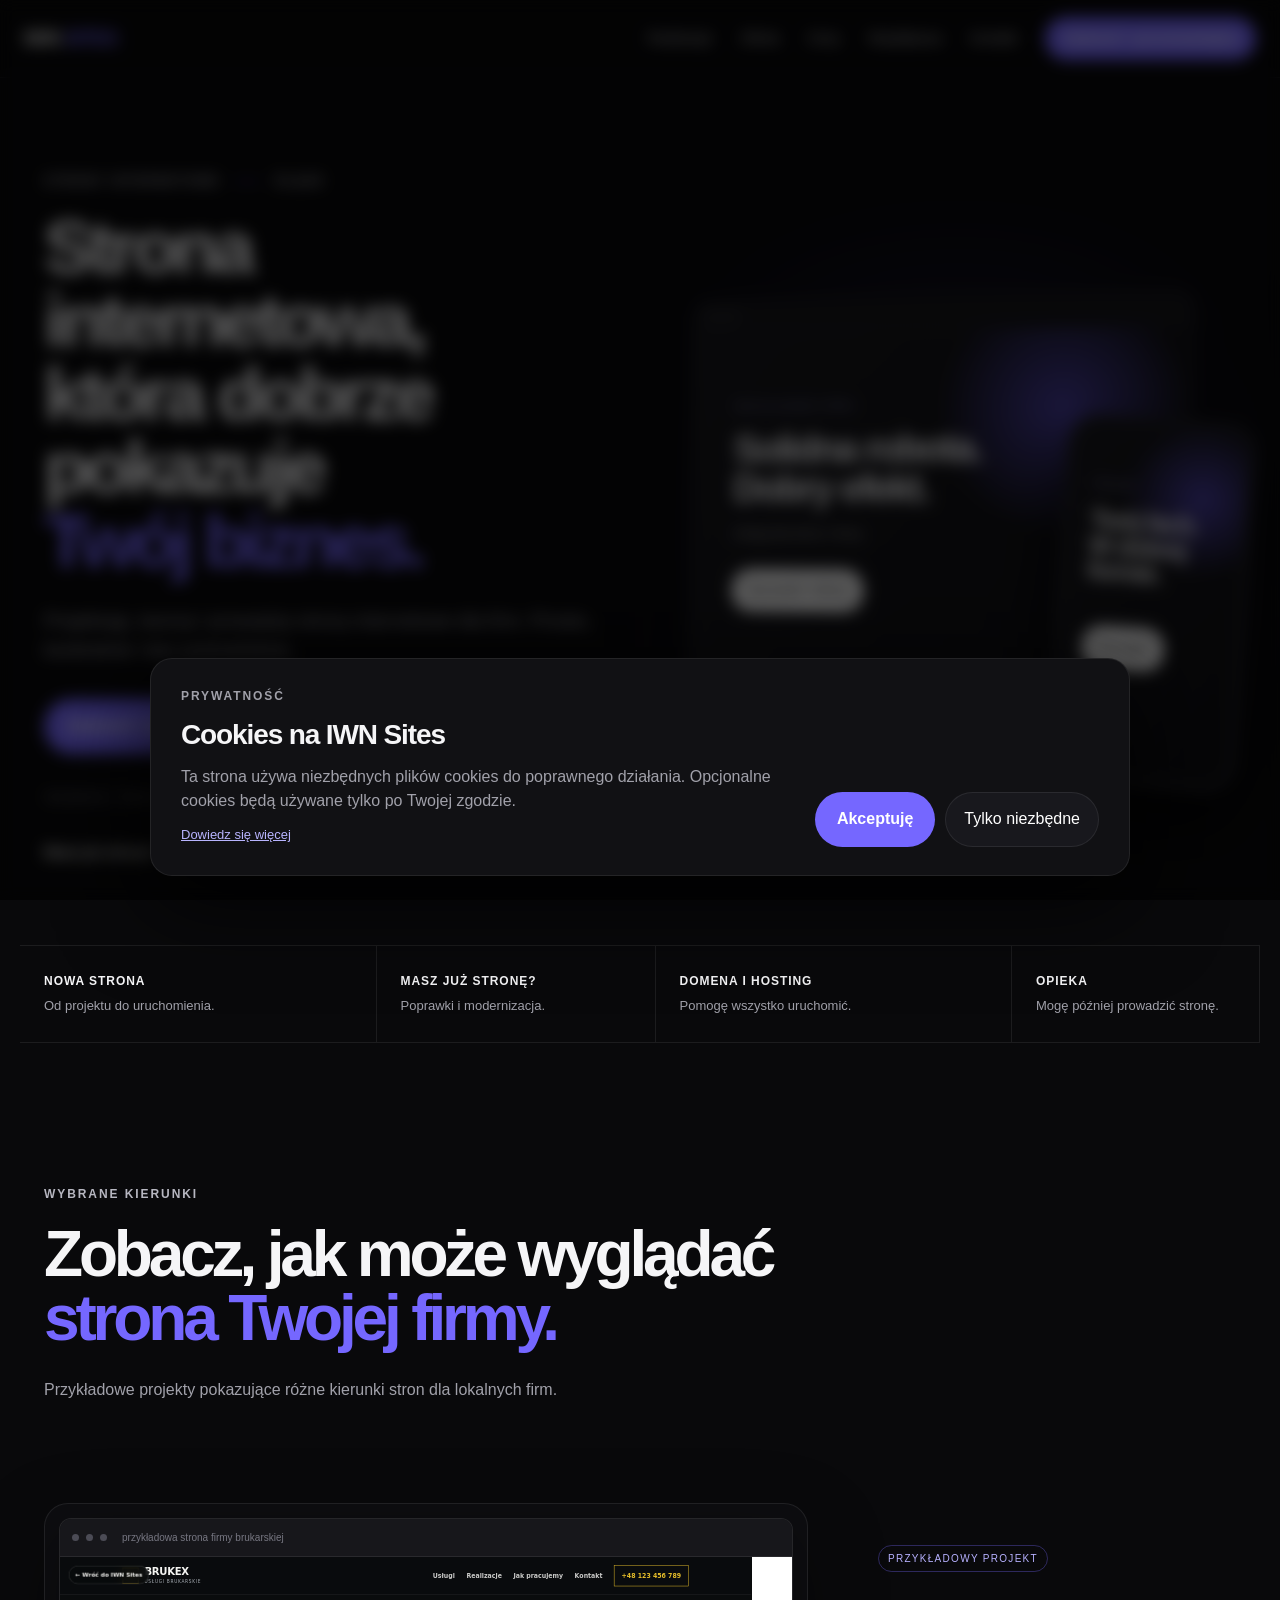
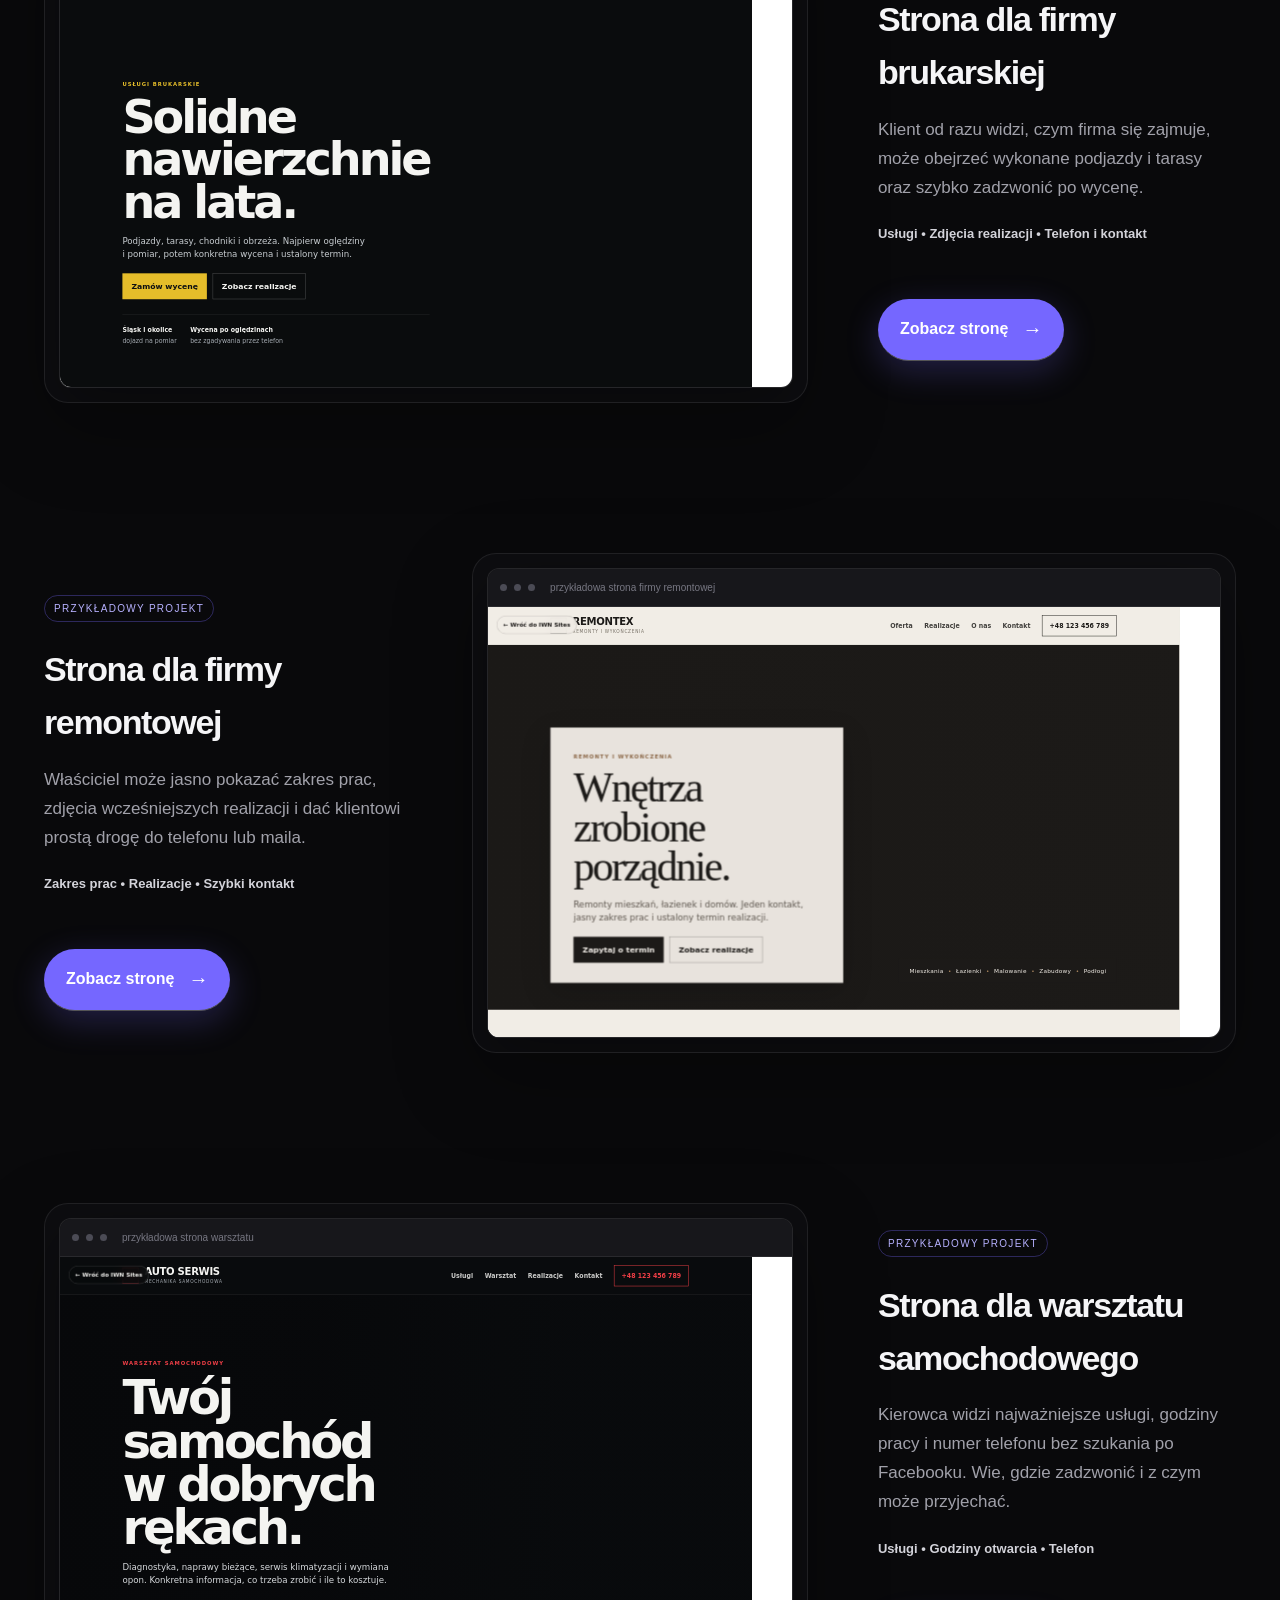
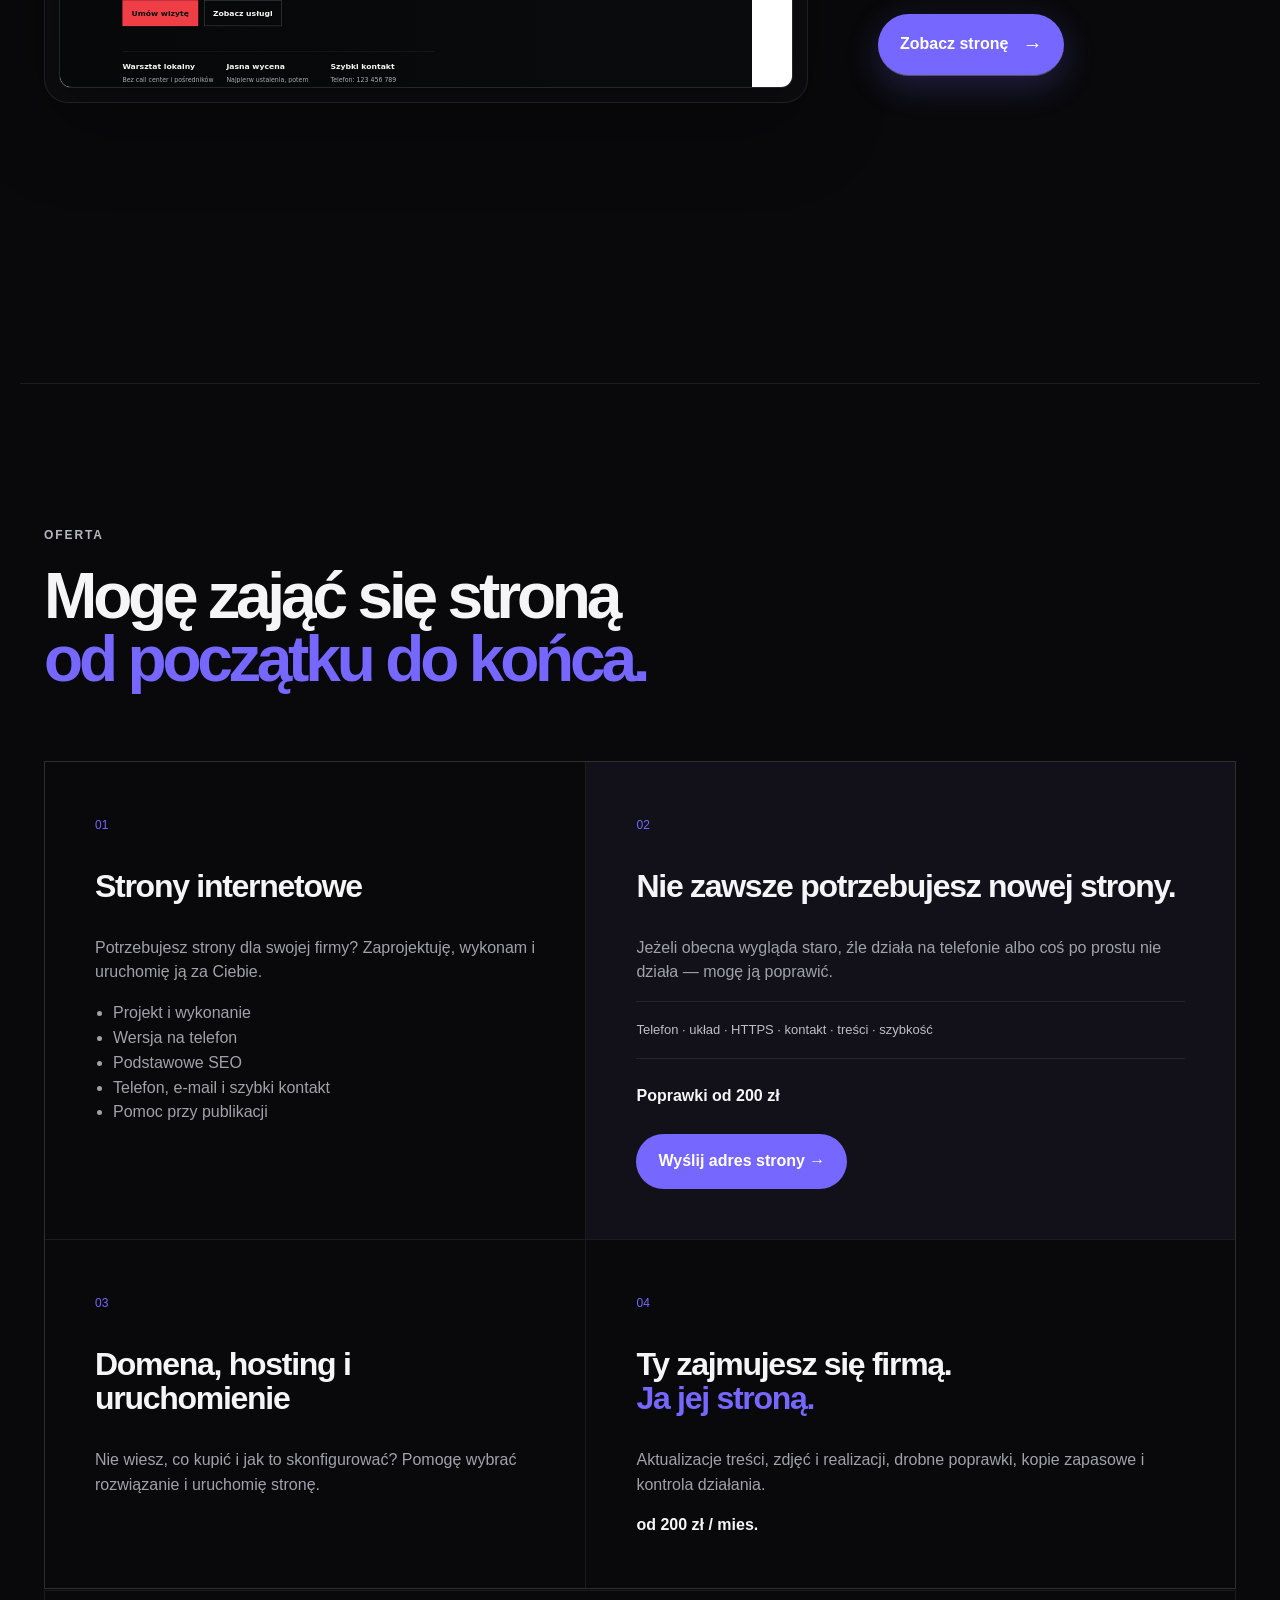
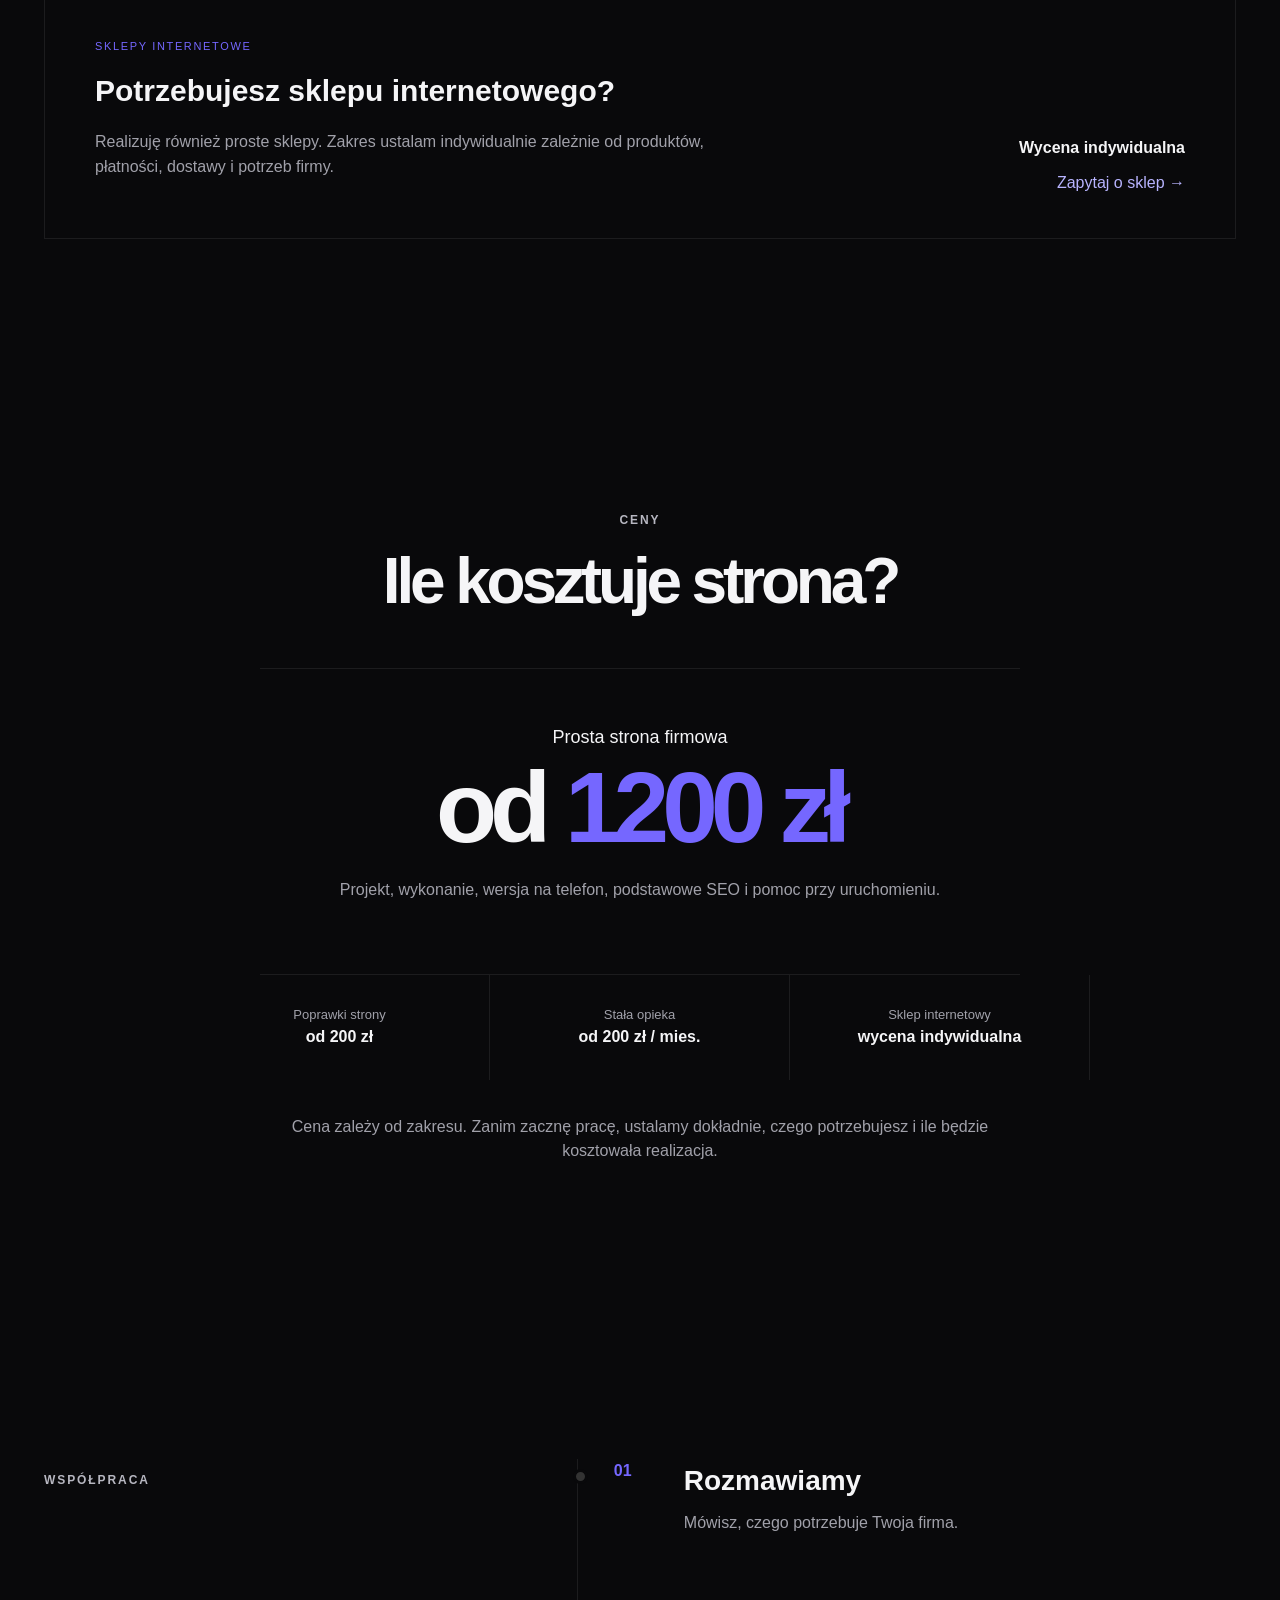
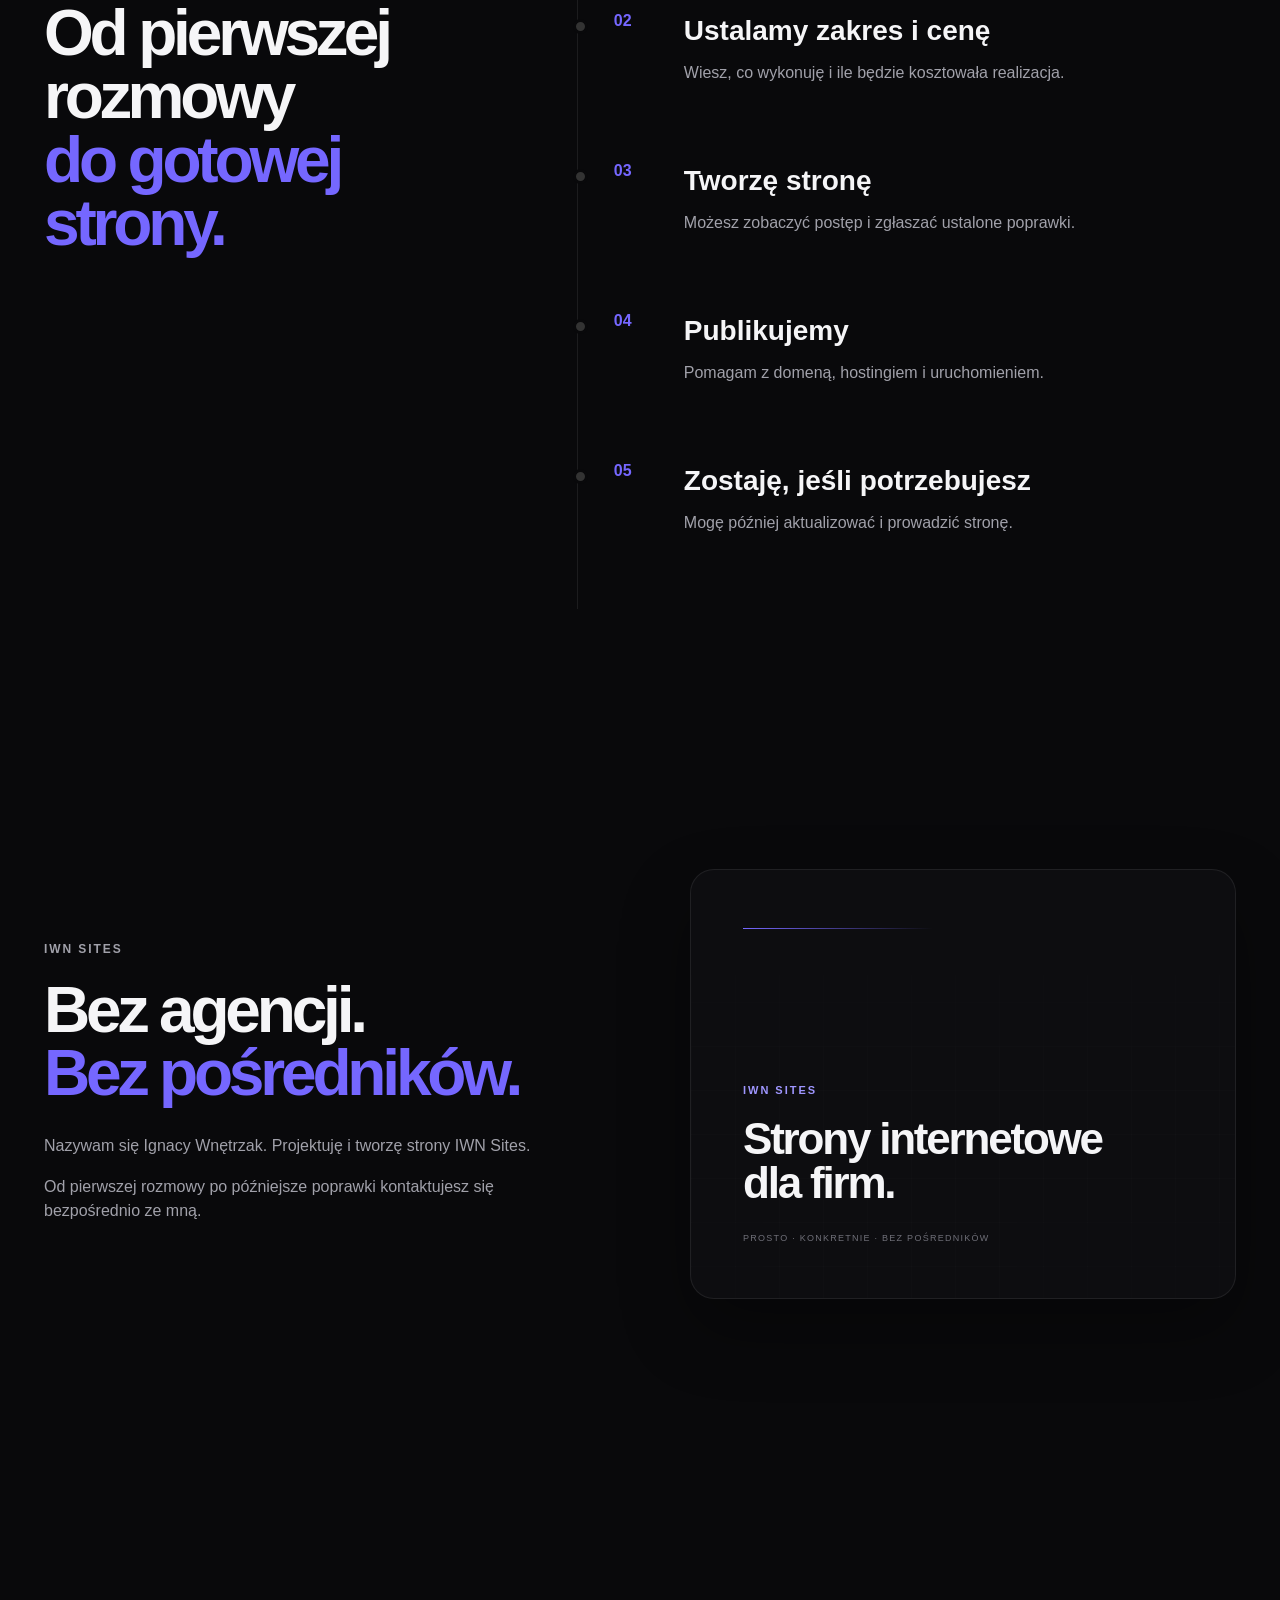
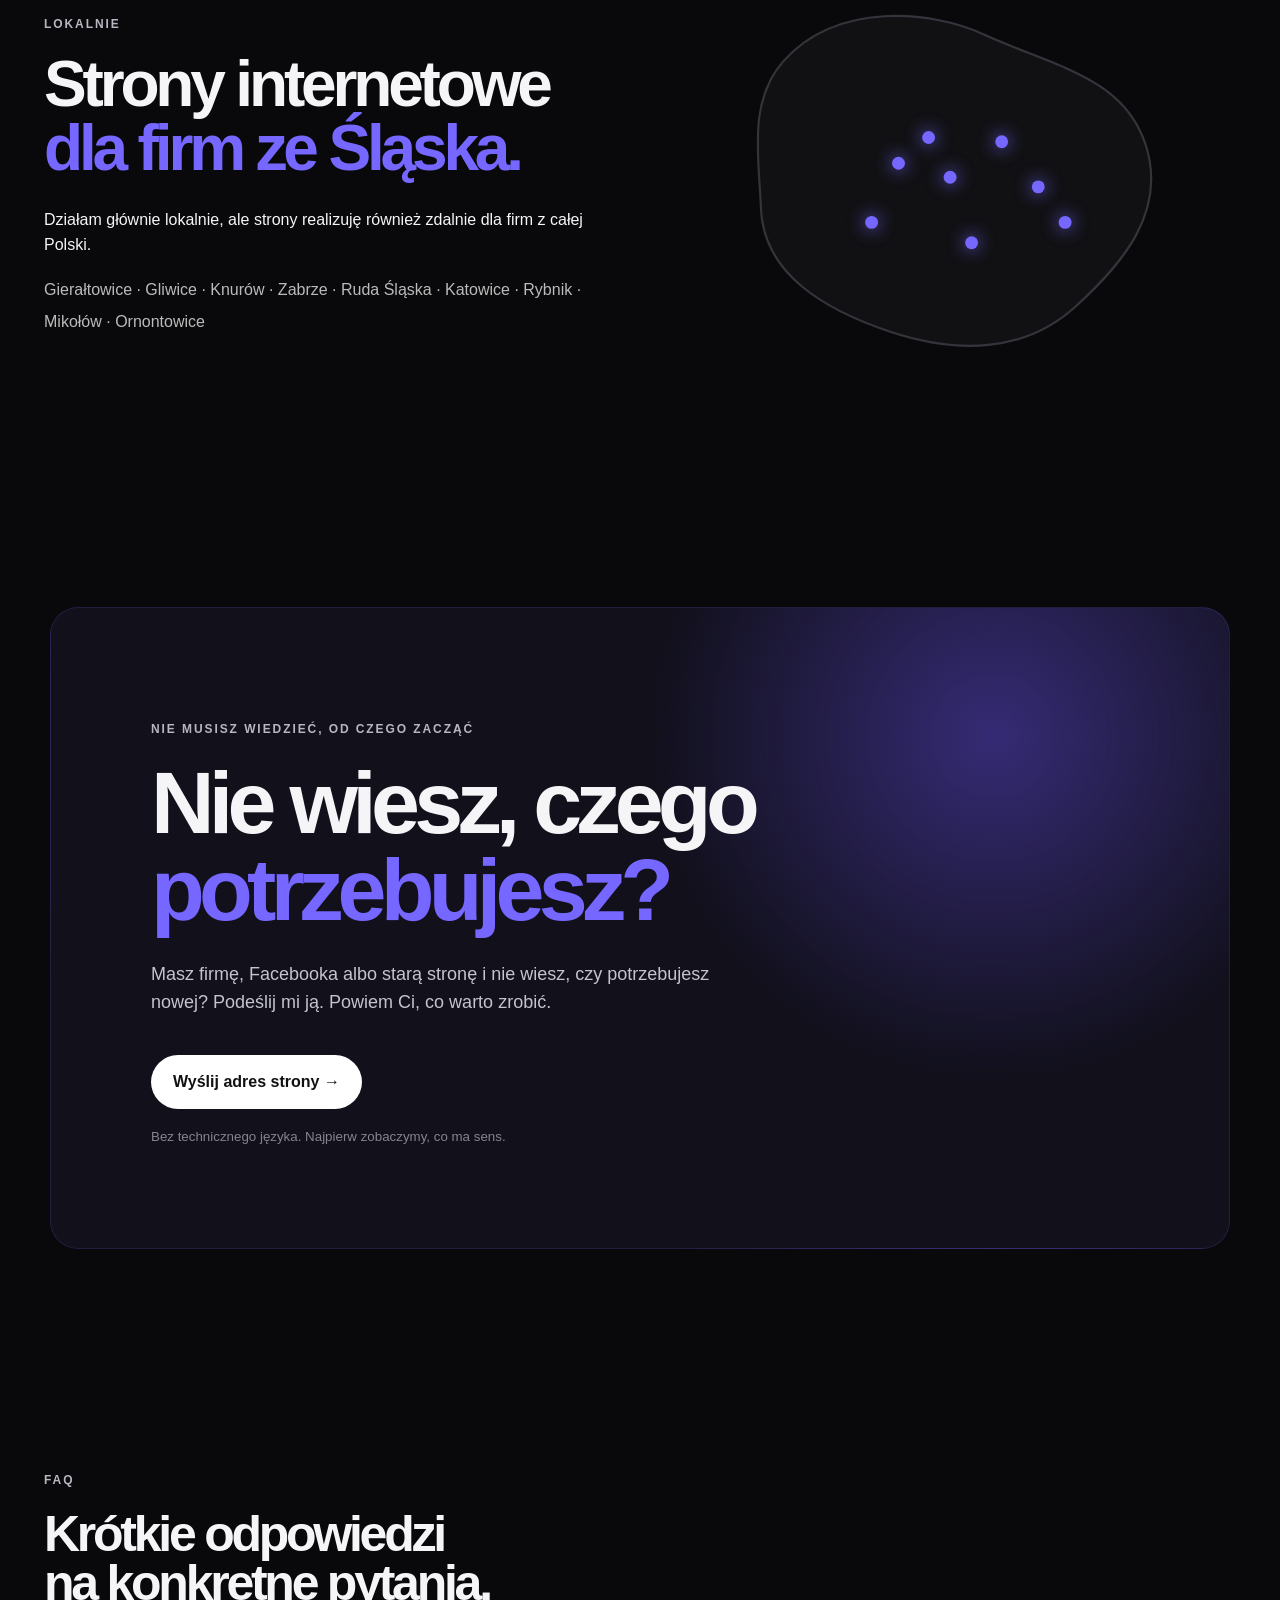
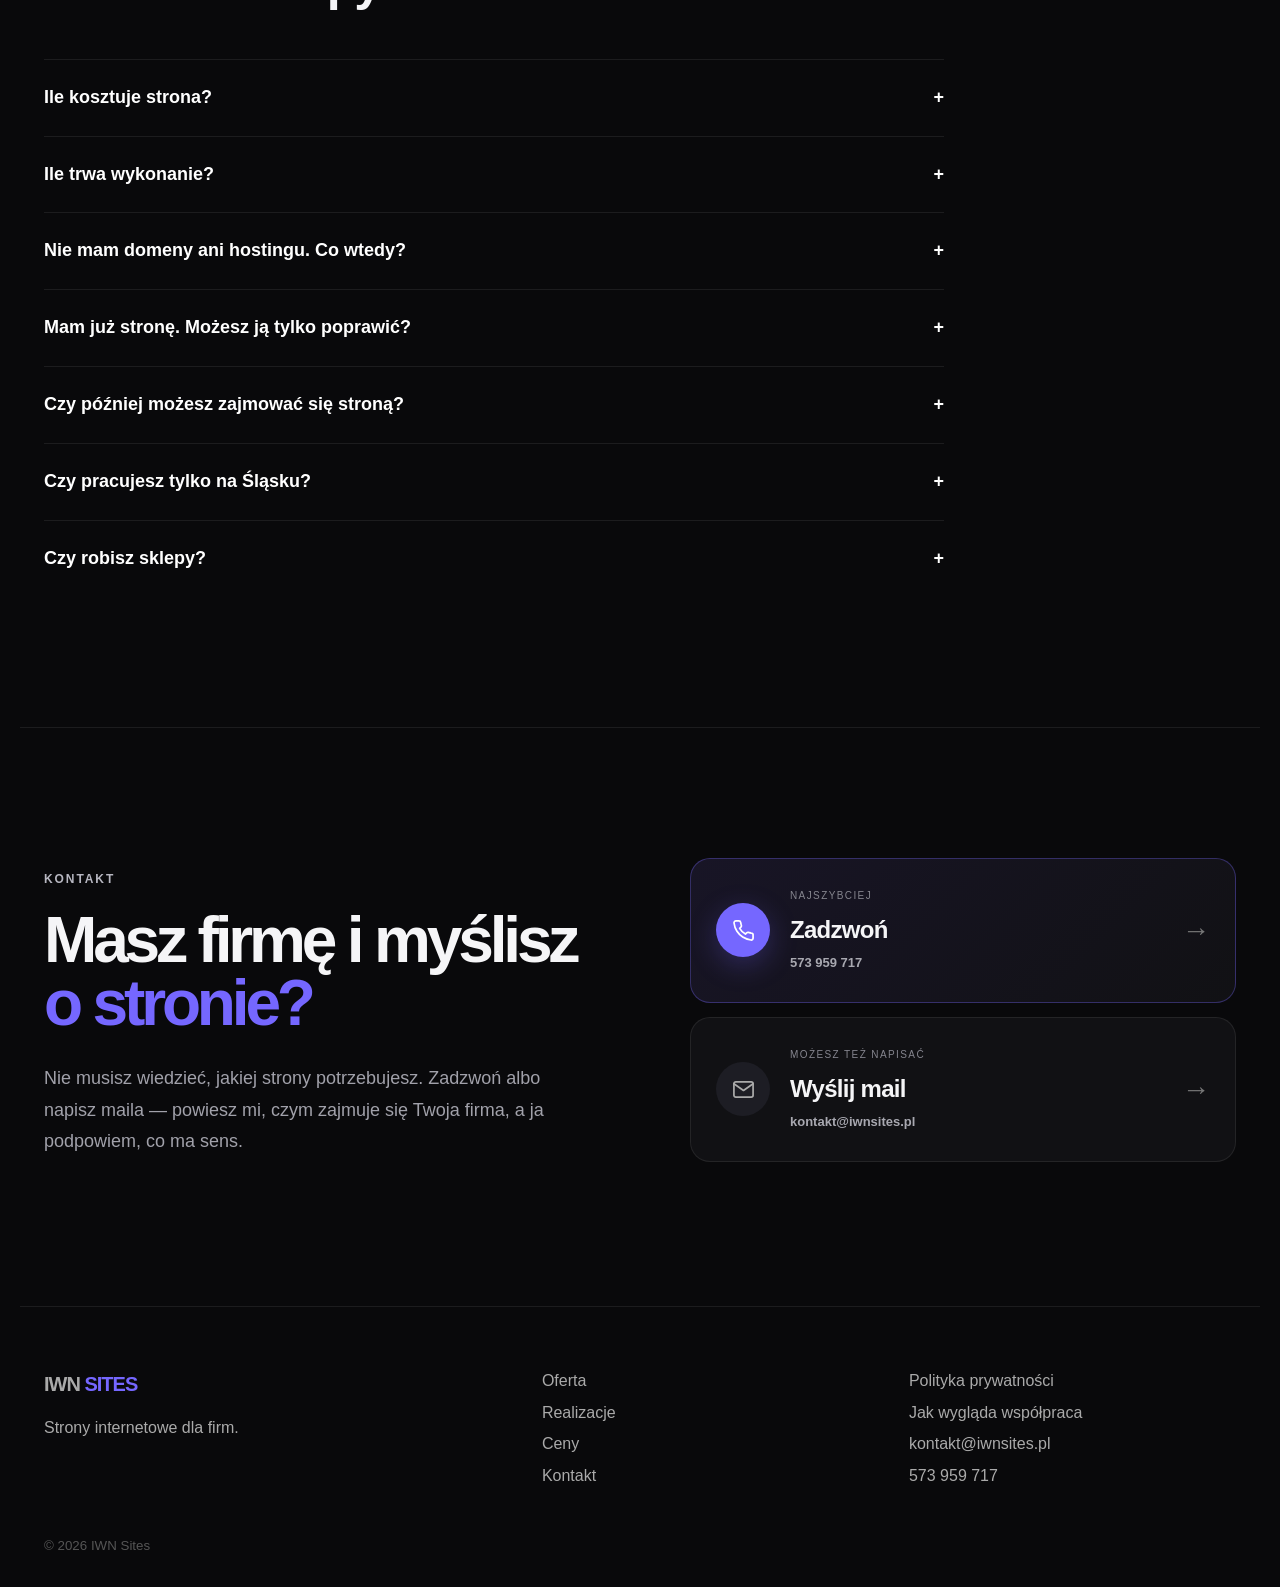
==== commit 7a27a2a9: "Update index.html" ====
--- a/iwn-sites-v12/index.html
+++ b/iwn-sites-v12/index.html
@@ -1,4 +1,4 @@
-<!doctype html><html lang="pl"><head><meta charset="utf-8"><meta name="viewport" content="width=device-width,initial-scale=1"><title>IWN Sites | Strony internetowe dla firm ze Śląska</title><meta name="description" content="IWN Sites — strony internetowe dla firm ze Śląska. Projekt, poprawki, wdrożenie i opieka. Bez pośredników."><link rel="canonical" href="https://iwnsites.pl/"><meta property="og:title" content="IWN Sites | Strony internetowe dla firm"><meta property="og:description" content="Projektuję, tworzę i prowadzę strony internetowe dla firm. Prosto, konkretnie i bez pośredników."><meta property="og:type" content="website"><meta property="og:url" content="https://iwnsites.pl/"><meta name="twitter:card" content="summary_large_image"><link rel="stylesheet" href="style.css"><script type="application/ld+json">{"@context":"https://schema.org","@type":"ProfessionalService","name":"IWN Sites","url":"https://iwnsites.pl/","email":"kontakt@iwnsites.pl","telephone":"+48573959717","founder":{"@type":"Person","name":"Ignacy Wnętrzak"},"areaServed":["Śląsk","Polska"]}</script></head><body>
+<!doctype html><html lang="pl"><head><meta charset="utf-8"><meta name="viewport" content="width=device-width,initial-scale=1"><title>IWN Sites | Strony internetowe dla firm ze Śląska</title><meta name="description" content="IWN Sites — strony internetowe dla firm ze Śląska. Projekt, poprawki, wdrożenie i opieka. Bez pośredników."><link rel="canonical" href="https://iwnsites.pl/"><meta property="og:title" content="IWN Sites | Strony internetowe dla firm"><meta property="og:description" content="Projektuję, tworzę i prowadzę strony internetowe dla firm. Prosto, konkretnie i bez pośredników."><meta property="og:type" content="website"><meta property="og:url" content="https://iwnsites.pl/"><meta name="twitter:card" content="summary_large_image"><link rel="stylesheet" href="style-v13.css"><script type="application/ld+json">{"@context":"https://schema.org","@type":"ProfessionalService","name":"IWN Sites","url":"https://iwnsites.pl/","email":"kontakt@iwnsites.pl","telephone":"+48573959717","founder":{"@type":"Person","name":"Ignacy Wnętrzak"},"areaServed":["Śląsk","Polska"]}</script></head><body>
 <div class="cookie-popup" id="cookiePopup" role="dialog" aria-modal="true" aria-labelledby="cookieTitle" aria-describedby="cookieText">
   <div class="cookie-card">
     <div>
--- a/iwn-sites-v12/style-v13.css
+++ b/iwn-sites-v12/style-v13.css
@@ -0,0 +1,25 @@
+:root{--bg:#09090b;--surface:#111114;--text:#f5f5f7;--muted:#a1a1aa;--accent:#7567ff;--line:rgba(255,255,255,.08);--max:1240px}*{box-sizing:border-box}html{scroll-behavior:smooth}body{margin:0;background:var(--bg);color:var(--text);font-family:Inter,ui-sans-serif,-apple-system,BlinkMacSystemFont,"Segoe UI",sans-serif;line-height:1.55;overflow-x:hidden}a{color:inherit;text-decoration:none}button,input,textarea,select{font:inherit}.site-header{height:78px;position:fixed;z-index:100;top:0;left:0;right:0;display:flex;align-items:center;justify-content:space-between;padding:0 max(24px,calc((100vw - var(--max))/2));transition:.3s;background:rgba(9,9,11,.96);backdrop-filter:blur(16px);-webkit-backdrop-filter:blur(16px);border-bottom:1px solid var(--line)}.site-header.scrolled{background:rgba(9,9,11,.98);backdrop-filter:blur(16px);-webkit-backdrop-filter:blur(16px);border-bottom:1px solid var(--line)}.brand{font-weight:900;letter-spacing:-.05em;font-size:20px}.brand span,em{color:var(--accent);font-style:normal}.site-header nav{display:flex;align-items:center;gap:28px;font-size:14px}.site-header nav>a:not(.btn){color:#c7c7cd}.btn{display:inline-flex;align-items:center;justify-content:center;gap:10px;background:var(--accent);color:white;border:0;border-radius:999px;padding:15px 22px;font-weight:750;cursor:pointer;transition:transform .2s,box-shadow .2s}.btn:hover{transform:translateY(-2px);box-shadow:0 12px 34px rgba(117,103,255,.22)}.btn.small{padding:11px 17px}.menu-toggle{display:none;background:none;border:0}.hero{min-height:820px;max-width:var(--max);margin:auto;padding:160px 24px 80px;display:grid;grid-template-columns:1.02fr .98fr;align-items:center;gap:60px;position:relative}.eyebrow{font-size:12px;letter-spacing:.16em;font-weight:800;color:#b7b7c1}.eyebrow i{display:inline-block;width:28px;height:1px;background:var(--accent);vertical-align:middle;margin:0 8px}.hero h1,.section h2,.cta-section h2{font-size:clamp(48px,5.8vw,82px);line-height:.99;letter-spacing:-.065em;margin:20px 0 28px}.lead{max-width:590px;color:var(--muted);font-size:19px}.actions{display:flex;gap:24px;align-items:center;margin:34px 0}.text-link{font-weight:700;border-bottom:1px solid #555;padding-bottom:3px}.local{color:#6f6f78;font-size:12px}.existing{display:inline-block;margin-top:24px;color:var(--muted);font-size:14px}.existing strong{color:white;margin-right:8px}.hero-visual{height:570px;position:relative;perspective:1200px}.glow{position:absolute;inset:18%;background:var(--accent);filter:blur(100px);opacity:.18}.mock{position:absolute;left:0;top:65px;width:92%;height:410px;background:#15151a;border:1px solid var(--line);border-radius:18px;overflow:hidden;transform:rotateY(-7deg) rotateX(3deg);box-shadow:0 45px 90px #0008}.bar{height:34px;border-bottom:1px solid var(--line);display:flex;gap:6px;align-items:center;padding:0 13px}.bar i{width:7px;height:7px;border-radius:50%;background:#444}.demo-site{height:100%;padding:70px 45px;background:radial-gradient(circle at 75% 20%,#463c9c 0,transparent 25%),linear-gradient(135deg,#17171c,#0d0d10);display:flex;flex-direction:column;align-items:flex-start}.demo-site span{font-size:9px;letter-spacing:.18em;color:#b8b4ff}.demo-site b{font-size:39px;line-height:1.03;letter-spacing:-.05em;margin:16px 0}.demo-site small{color:#aaa}.demo-site button{margin-top:25px;background:#f4f4f5;color:#111;border:0;border-radius:20px;padding:9px 14px}.phone{position:absolute;right:-2%;bottom:10px;width:190px;height:370px;border:8px solid #1d1d22;border-radius:32px;overflow:hidden;box-shadow:0 35px 70px #000c;transform:rotate(4deg)}.phone .demo-site{padding:55px 20px}.phone .demo-site b{font-size:25px}.service-strip{max-width:var(--max);margin:auto;border-top:1px solid var(--line);border-bottom:1px solid var(--line);display:grid;grid-template-columns:1.15fr .9fr 1.15fr .8fr}.service-strip div{padding:26px 24px;border-right:1px solid var(--line)}.service-strip b,.service-strip span{display:block}.service-strip b{font-size:12px;letter-spacing:.08em}.service-strip span{color:var(--muted);font-size:13px;margin-top:5px}.section{max-width:var(--max);margin:auto;padding:130px 24px}.section h2{font-size:clamp(44px,5vw,72px)}.intro{color:var(--muted);max-width:520px;margin-bottom:80px}.project{display:grid;grid-template-columns:1.6fr .75fr;gap:70px;align-items:center;margin:100px 0 150px}.project.reverse{grid-template-columns:.75fr 1.6fr}.project.reverse .project-shot{order:2}.project-shot{height:500px;border-radius:24px;border:1px solid var(--line);overflow:hidden;box-shadow:0 35px 80px #0008;transition:.5s transform}.project-shot:hover{transform:scale(1.012)}.project-shot .shot-ui{height:100%;padding:80px 65px;display:flex;flex-direction:column;justify-content:center}.shot-ui small{letter-spacing:.15em}.shot-ui h3{font-size:50px;line-height:1;letter-spacing:-.05em;margin:18px 0}.shot-ui span{color:#ccc}.paving{background:linear-gradient(135deg,#26251f,#111)}.build{background:linear-gradient(135deg,#342a22,#111)}.mechanic{background:linear-gradient(135deg,#18232b,#0d0e10)}.project-copy .tag{font-size:10px;letter-spacing:.13em;color:#b7b1ff;border:1px solid #7567ff55;border-radius:999px;padding:7px 9px}.project-copy h3{font-size:34px;letter-spacing:-.04em;margin:24px 0 12px}.project-copy p{color:var(--muted)}.project-copy b{display:block;font-size:13px;margin:24px 0}.project-copy>a{color:#aaa;font-weight:700;border-bottom:1px solid #555}.view-toggle{display:flex;margin-top:28px;gap:4px}.view-toggle button{border:1px solid var(--line);background:#111;color:#888;padding:8px 11px;border-radius:8px}.view-toggle .active{color:white;border-color:#7567ff66}.offer{border-top:1px solid var(--line)}.offer-grid{display:grid;grid-template-columns:1fr 1.2fr;gap:1px;background:var(--line);border:1px solid var(--line);margin-top:70px}.offer-grid article{background:var(--bg);padding:50px}.offer-grid article>span{color:var(--accent);font-size:12px}.offer-grid h3{font-size:32px;line-height:1.08;letter-spacing:-.04em}.offer-grid p,.offer-grid li{color:var(--muted)}.offer-grid ul{padding-left:18px}.offer-grid .featured{background:#121119;position:relative}.featured strong{display:block;margin:25px 0}.problems{font-size:13px;color:#bdbdc6;padding:18px 0;border-top:1px solid var(--line);border-bottom:1px solid var(--line)}.shop{margin-top:1px;border:1px solid var(--line);padding:42px 50px;display:flex;justify-content:space-between;gap:50px;align-items:end}.shop span{font-size:11px;letter-spacing:.15em;color:var(--accent)}.shop h3{font-size:30px;margin:10px 0}.shop p{color:var(--muted);max-width:650px}.shop>div:last-child{text-align:right;white-space:nowrap}.shop a{display:block;color:#b8b4ff;margin-top:10px}.pricing{text-align:center}.price-main{margin:55px auto 0;max-width:760px;padding:55px;border-top:1px solid var(--line);border-bottom:1px solid var(--line)}.price-main span{font-size:18px}.price-main strong{display:block;font-size:clamp(58px,8vw,100px);letter-spacing:-.07em;line-height:1.1}.price-main p,.price-note{color:var(--muted)}.price-row{display:grid;grid-template-columns:repeat(3,1fr);max-width:900px;margin:auto}.price-row div{padding:30px;border-right:1px solid var(--line)}.price-row span,.price-row b{display:block}.price-row span{color:var(--muted);font-size:13px}.price-note{max-width:700px;margin:35px auto}.process{display:grid;grid-template-columns:.8fr 1.2fr;gap:80px}.process>h2,.process>.eyebrow{grid-column:1}.timeline{grid-column:2;grid-row:1/4;position:relative;padding-left:45px}.timeline:before,.timeline-progress{content:"";position:absolute;left:8px;top:0;width:1px;height:100%;background:var(--line)}.timeline-progress{background:var(--accent);height:0;z-index:2}.timeline article{min-height:150px;display:grid;grid-template-columns:55px 1fr;gap:15px;position:relative}.timeline article:before{content:"";position:absolute;left:-41px;top:10px;width:9px;height:9px;border-radius:50%;background:#333;border:3px solid var(--bg);z-index:3}.timeline b{color:var(--accent)}.timeline h3{font-size:28px;margin:0 0 8px}.timeline p{color:var(--muted);margin:0}.about,.local-section{display:grid;grid-template-columns:1fr 1fr;gap:100px;align-items:center}.about p{color:var(--muted);max-width:570px}.photo-placeholder{height:500px;border:1px solid var(--line);border-radius:180px 180px 20px 20px;background:linear-gradient(180deg,#15151a,#0d0d10);display:flex;align-items:center;justify-content:center;flex-direction:column;color:#555}.photo-placeholder b{font-size:100px;letter-spacing:-.08em;color:#1f1f25}.photo-placeholder span{font-size:10px;letter-spacing:.2em}.cities{color:#bbb!important;line-height:2}.map svg{width:100%;max-height:430px}.map path{fill:#111114;stroke:#34343c;stroke-width:2}.map circle{fill:var(--accent);filter:drop-shadow(0 0 8px #7567ff)}.cta-section{max-width:1180px;margin:80px auto;padding:100px clamp(30px,8vw,100px);border-radius:28px;background:radial-gradient(circle at 80% 20%,#352b75 0,transparent 32%),#11101b;border:1px solid #7567ff2b}.cta-section h2{font-size:clamp(50px,7vw,88px)}.cta-section>p:not(.eyebrow){max-width:620px;color:#c4c4cc;font-size:18px}.cta-section small{display:block;margin-top:18px;color:#85858e}.btn.light{background:white;color:#111;margin-top:20px}.faq h2{font-size:50px}.accordion{max-width:900px;margin-top:50px}.faq-item{border-top:1px solid var(--line)}.faq-q{width:100%;background:none;border:0;color:white;text-align:left;padding:24px 0;font-weight:700;font-size:18px;display:flex;justify-content:space-between;cursor:pointer}.faq-a{max-height:0;overflow:hidden;color:var(--muted);transition:max-height .3s}.faq-item.open .faq-a{max-height:120px}.faq-a p{margin:0 0 24px}.contact{display:grid;grid-template-columns:1fr 1fr;gap:100px;border-top:1px solid var(--line)}.contact-big{display:block;font-size:clamp(22px,3vw,38px);font-weight:750;letter-spacing:-.04em;margin:10px 0}.contact form{background:var(--surface);border:1px solid var(--line);padding:40px;border-radius:20px}.contact label{display:block;font-size:12px;color:#c6c6ce;margin-bottom:18px}.contact input,.contact textarea,.contact select{width:100%;margin-top:7px;background:#0b0b0e;color:white;border:1px solid #2a2a31;border-radius:9px;padding:13px;outline:none}.contact input:focus,.contact textarea:focus,.contact select:focus{border-color:var(--accent);box-shadow:0 0 0 3px #7567ff20}.check{display:flex!important;gap:10px}.check input{width:auto}.check span{color:#888}.form-note{font-size:11px;color:#777}footer{max-width:var(--max);margin:auto;padding:55px 24px 30px;border-top:1px solid var(--line);display:grid;grid-template-columns:1.4fr 1fr 1fr;gap:40px;color:#aaa}footer div a{display:block;margin:7px 0}footer small{grid-column:1/-1;color:#555}.quick-contact{display:none}.reveal{opacity:0;transform:translateY(24px);transition:.75s ease}.reveal.visible{opacity:1;transform:none}
+@media(max-width:850px){.site-header{height:66px;padding:0 20px}.menu-toggle{display:block;width:44px;height:44px;position:relative}.menu-toggle span{display:block;width:22px;height:1px;background:white;margin:6px auto}.site-header nav{display:none;position:fixed;inset:66px 0 0;background:#09090b;padding:40px 24px;flex-direction:column;align-items:flex-start;font-size:22px}.site-header nav.open{display:flex}.hero{grid-template-columns:1fr;padding:125px 20px 55px;gap:25px;min-height:auto}.hero h1{font-size:clamp(44px,12vw,64px)}.lead{font-size:17px}.actions{align-items:flex-start;flex-direction:column;gap:18px}.hero-visual{height:410px}.mock{top:35px;height:300px;width:96%}.demo-site{padding:50px 28px}.demo-site b{font-size:30px}.phone{height:280px;width:145px;right:0}.phone .demo-site{padding:40px 15px}.service-strip{grid-template-columns:1fr 1fr;margin:0 20px}.service-strip div{border-bottom:1px solid var(--line)}.section{padding:90px 20px}.section h2{font-size:clamp(42px,11vw,58px)}.project,.project.reverse{grid-template-columns:1fr;gap:30px;margin:65px 0 100px}.project.reverse .project-shot{order:0}.project-shot{height:360px}.project-shot .shot-ui{padding:45px 30px}.shot-ui h3{font-size:38px}.offer-grid{grid-template-columns:1fr}.offer-grid article{padding:35px 25px}.shop{padding:30px 25px;display:block}.shop>div:last-child{text-align:left;margin-top:25px}.price-main{padding:40px 10px}.price-row{grid-template-columns:1fr}.price-row div{border-right:0;border-bottom:1px solid var(--line)}.process{display:block}.timeline{margin-top:55px;padding-left:38px}.about,.local-section,.contact{grid-template-columns:1fr;gap:45px}.photo-placeholder{height:380px}.cta-section{margin:40px 16px;padding:65px 25px}.cta-section h2{font-size:52px}.contact form{padding:25px 18px}footer{grid-template-columns:1fr}.quick-contact{display:block;position:fixed;right:18px;bottom:calc(18px + env(safe-area-inset-bottom));z-index:120}.quick-contact>button,.quick-options a{width:56px;height:56px;border-radius:50%;border:0;display:grid;place-items:center;color:white;font-weight:800}.quick-contact>button{background:var(--accent);box-shadow:0 8px 28px #7567ff66;font-size:30px}.quick-contact>button span{transition:.25s}.quick-contact.open>button span{transform:rotate(45deg)}.quick-options{position:absolute;bottom:68px;right:0;display:flex;flex-direction:column;gap:10px;opacity:0;pointer-events:none;transform:translateY(15px);transition:.25s}.quick-contact.open .quick-options{opacity:1;pointer-events:auto;transform:none}.quick-options a{background:#18181d;border:1px solid var(--line)} }
+@media(prefers-reduced-motion:reduce){html{scroll-behavior:auto}*,*:before,*:after{animation:none!important;transition:none!important}.reveal{opacity:1;transform:none}}
+.hidden-honeypot{position:absolute!important;left:-9999px!important;opacity:0!important}.cookie-popup{position:fixed;inset:0;z-index:1000;background:rgba(0,0,0,.62);backdrop-filter:blur(8px);display:grid;place-items:end center;padding:24px}.cookie-popup.hidden{display:none}.cookie-card{width:min(980px,100%);background:#111114;border:1px solid var(--line);border-radius:22px;padding:28px 30px;display:flex;align-items:end;justify-content:space-between;gap:40px;box-shadow:0 30px 90px #000b}.cookie-card h2{font-size:28px;letter-spacing:-.04em;margin:6px 0 8px}.cookie-card p{color:var(--muted);max-width:650px;margin:0 0 8px}.cookie-card a{font-size:13px;color:#b8b4ff;text-decoration:underline}.cookie-actions{display:flex;gap:10px;flex-shrink:0}.cookie-essential{border:1px solid var(--line);background:#18181d;color:white;border-radius:999px;padding:14px 18px;cursor:pointer}@media(max-width:700px){.cookie-popup{padding:14px;place-items:end center}.cookie-card{display:block;padding:24px 20px}.cookie-actions{margin-top:22px;flex-direction:column}.cookie-actions>*{width:100%}}
+
+/* Real project previews */
+.project-shot{background:#0d0d10!important;padding:14px;border:1px solid var(--line);overflow:hidden;box-shadow:0 28px 80px rgba(0,0,0,.28)}
+.preview-browser{width:100%;height:100%;background:#111114;border:1px solid rgba(255,255,255,.09);border-radius:12px;overflow:hidden;box-shadow:0 18px 55px rgba(0,0,0,.35)}
+.preview-bar{height:38px;display:flex;align-items:center;gap:7px;padding:0 12px;background:#17171b;border-bottom:1px solid var(--line)}
+.preview-bar i{width:7px;height:7px;border-radius:50%;background:#4b4b55;display:block}
+.preview-bar span{margin-left:8px;font-size:10px;color:#777782;white-space:nowrap;overflow:hidden;text-overflow:ellipsis}
+.preview-screen{position:relative;width:100%;height:calc(100% - 38px);overflow:hidden;background:white}
+.preview-screen iframe{position:absolute;left:0;top:0;width:1440px;height:1000px;border:0;transform:scale(.48);transform-origin:0 0;pointer-events:none;background:white}
+.project-copy p{font-size:17px;line-height:1.7;color:var(--muted)}
+.project-copy>b{display:block;line-height:1.6;margin-top:22px;color:#d3d3da}
+.project-cta{display:inline-flex!important;align-items:center;gap:14px;margin-top:30px!important;padding:15px 22px;border-radius:999px;background:var(--accent);color:white!important;font-size:16px!important;font-weight:800;box-shadow:0 10px 34px rgba(117,103,255,.24);transition:transform .2s ease,box-shadow .2s ease}
+.project-cta:hover{transform:translateY(-2px);box-shadow:0 14px 42px rgba(117,103,255,.34)}
+.project-cta span{font-size:20px;transition:transform .2s ease}.project-cta:hover span{transform:translateX(3px)}
+
+/* Contact without form */
+.contact-simple{align-items:start}.contact-lead{max-width:590px;color:var(--muted);font-size:18px;line-height:1.75}.contact-options{display:grid;gap:14px}.contact-option{min-height:145px;border:1px solid var(--line);background:#111114;border-radius:20px;padding:25px;display:grid;grid-template-columns:auto 1fr auto;gap:20px;align-items:center;transition:.25s ease}.contact-option:hover{transform:translateY(-3px);border-color:#7567ff66;background:#14141a}.contact-option.primary{background:linear-gradient(135deg,#181526,#111114);border-color:#7567ff55}.contact-icon{width:54px;height:54px;border-radius:50%;background:#1d1d24;display:grid;place-items:center;color:#aaa}.contact-option.primary .contact-icon{background:var(--accent);color:white;box-shadow:0 8px 28px #7567ff44}.contact-icon svg{width:23px;height:23px;fill:none;stroke:currentColor;stroke-width:1.8;stroke-linecap:round;stroke-linejoin:round}.contact-option small,.contact-option strong,.contact-option b{display:block}.contact-option small{font-size:10px;letter-spacing:.14em;color:#85858e;margin-bottom:7px}.contact-option strong{font-size:24px;letter-spacing:-.03em}.contact-option b{font-size:13px;color:#a8a8b0;margin-top:5px}.contact-option>i{font-style:normal;font-size:28px;color:#777}.contact-option:hover>i{color:white;transform:translateX(3px)}
+@media(max-width:850px){.project-shot{height:330px;padding:9px}.preview-screen iframe{transform:scale(.29)}.project-copy p{font-size:16px}.project-cta{width:100%;justify-content:center;padding:16px 20px}.contact-options{margin-top:8px}.contact-option{min-height:125px;padding:20px;gap:14px}.contact-icon{width:48px;height:48px}.contact-option strong{font-size:21px}.contact-option b{font-size:12px}}
+
+.preview-screen img{display:block;width:100%;height:100%;object-fit:cover;object-position:top}
+.iwn-mark{height:430px;position:relative;overflow:hidden;border:1px solid var(--line);border-radius:24px;background:#0d0d10;padding:52px;display:flex;flex-direction:column;justify-content:flex-end;align-items:flex-start;box-shadow:0 30px 70px #0005}.iwn-mark-grid{position:absolute;inset:0;opacity:.3;background-image:linear-gradient(rgba(255,255,255,.035) 1px,transparent 1px),linear-gradient(90deg,rgba(255,255,255,.035) 1px,transparent 1px);background-size:44px 44px;mask-image:linear-gradient(to bottom,transparent 5%,#000 55%,#000 100%)}.iwn-mark:after{content:"";position:absolute;width:190px;height:1px;background:linear-gradient(90deg,var(--accent),transparent);top:58px;left:52px}.iwn-mark span{position:relative;z-index:1;color:#9f96ff;font-size:11px;font-weight:800;letter-spacing:.18em;margin-bottom:18px}.iwn-mark b{position:relative;z-index:1;font-size:44px;line-height:1.02;letter-spacing:-.05em}.iwn-mark small{position:relative;z-index:1;color:#6f6f78;font-size:9px;letter-spacing:.14em;margin-top:26px}@media(max-width:850px){.iwn-mark{height:300px;padding:32px}.iwn-mark:after{top:38px;left:32px}.iwn-mark b{font-size:34px}}
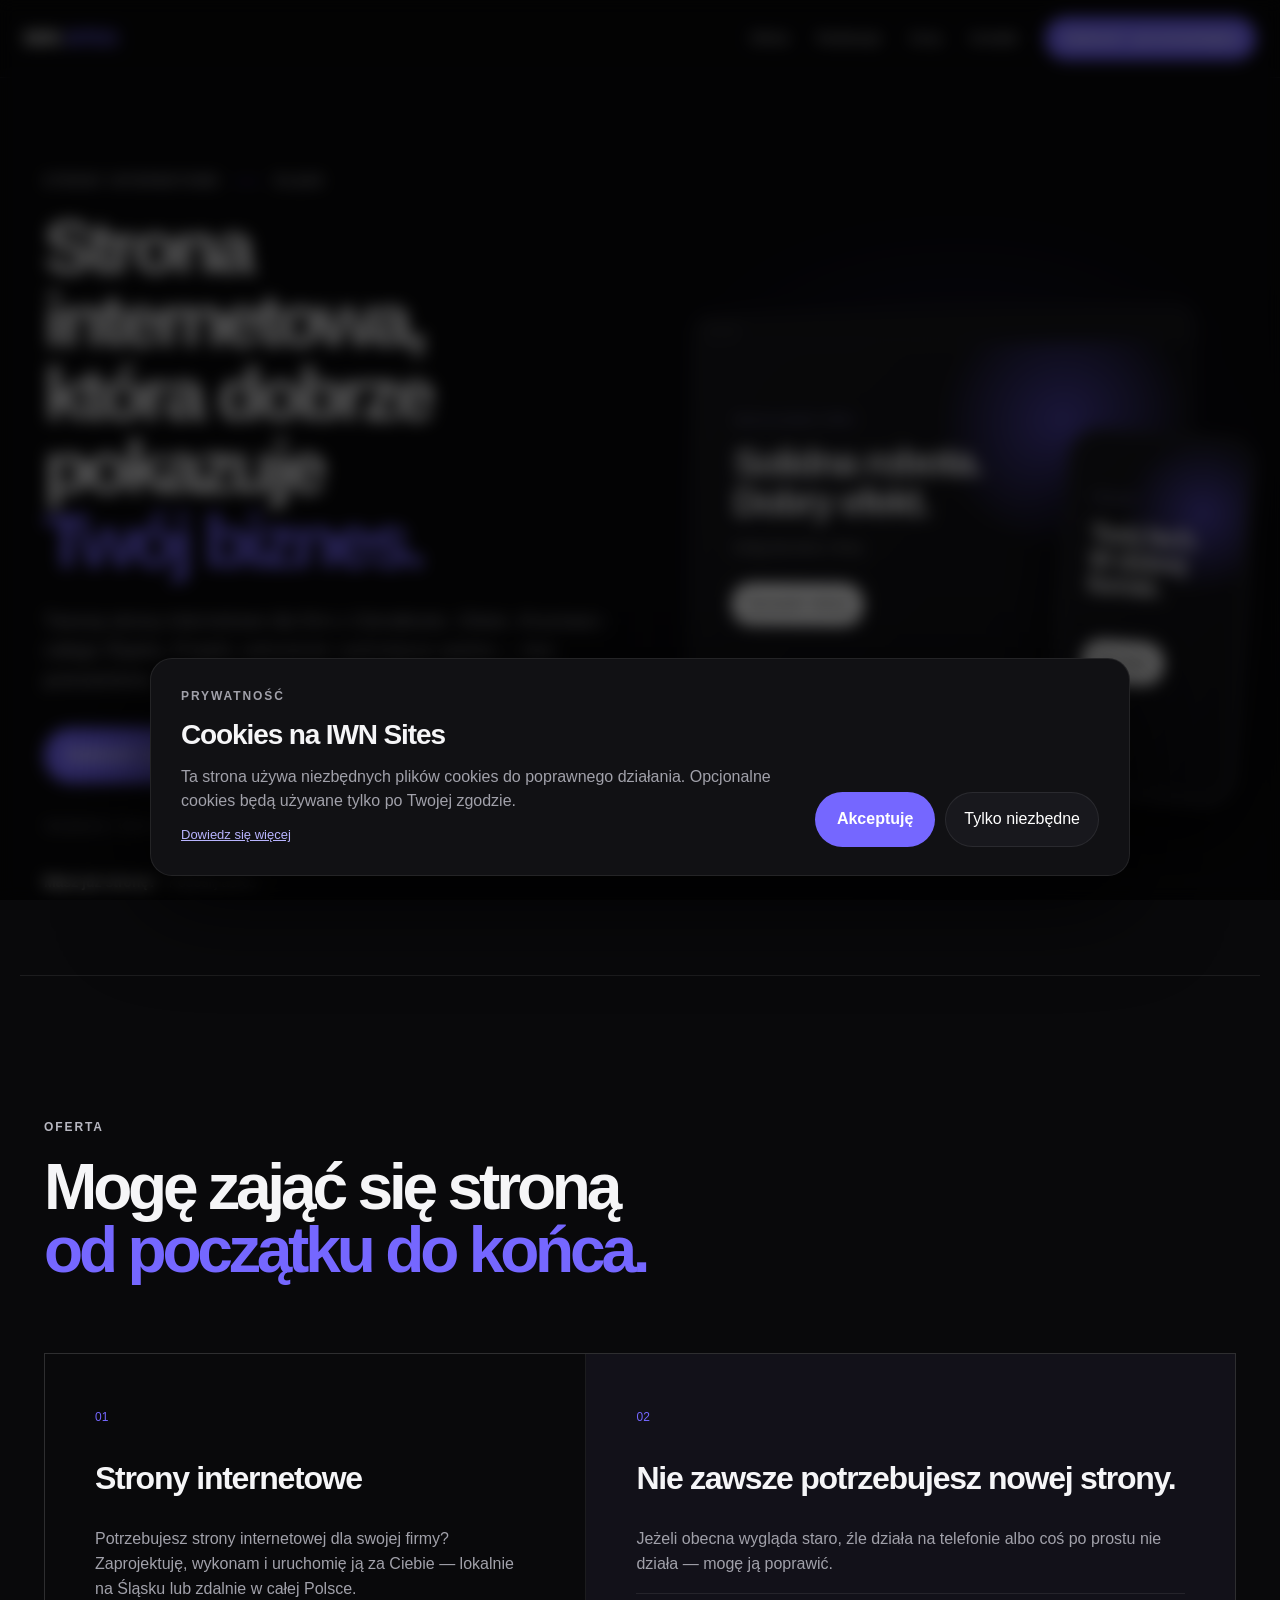
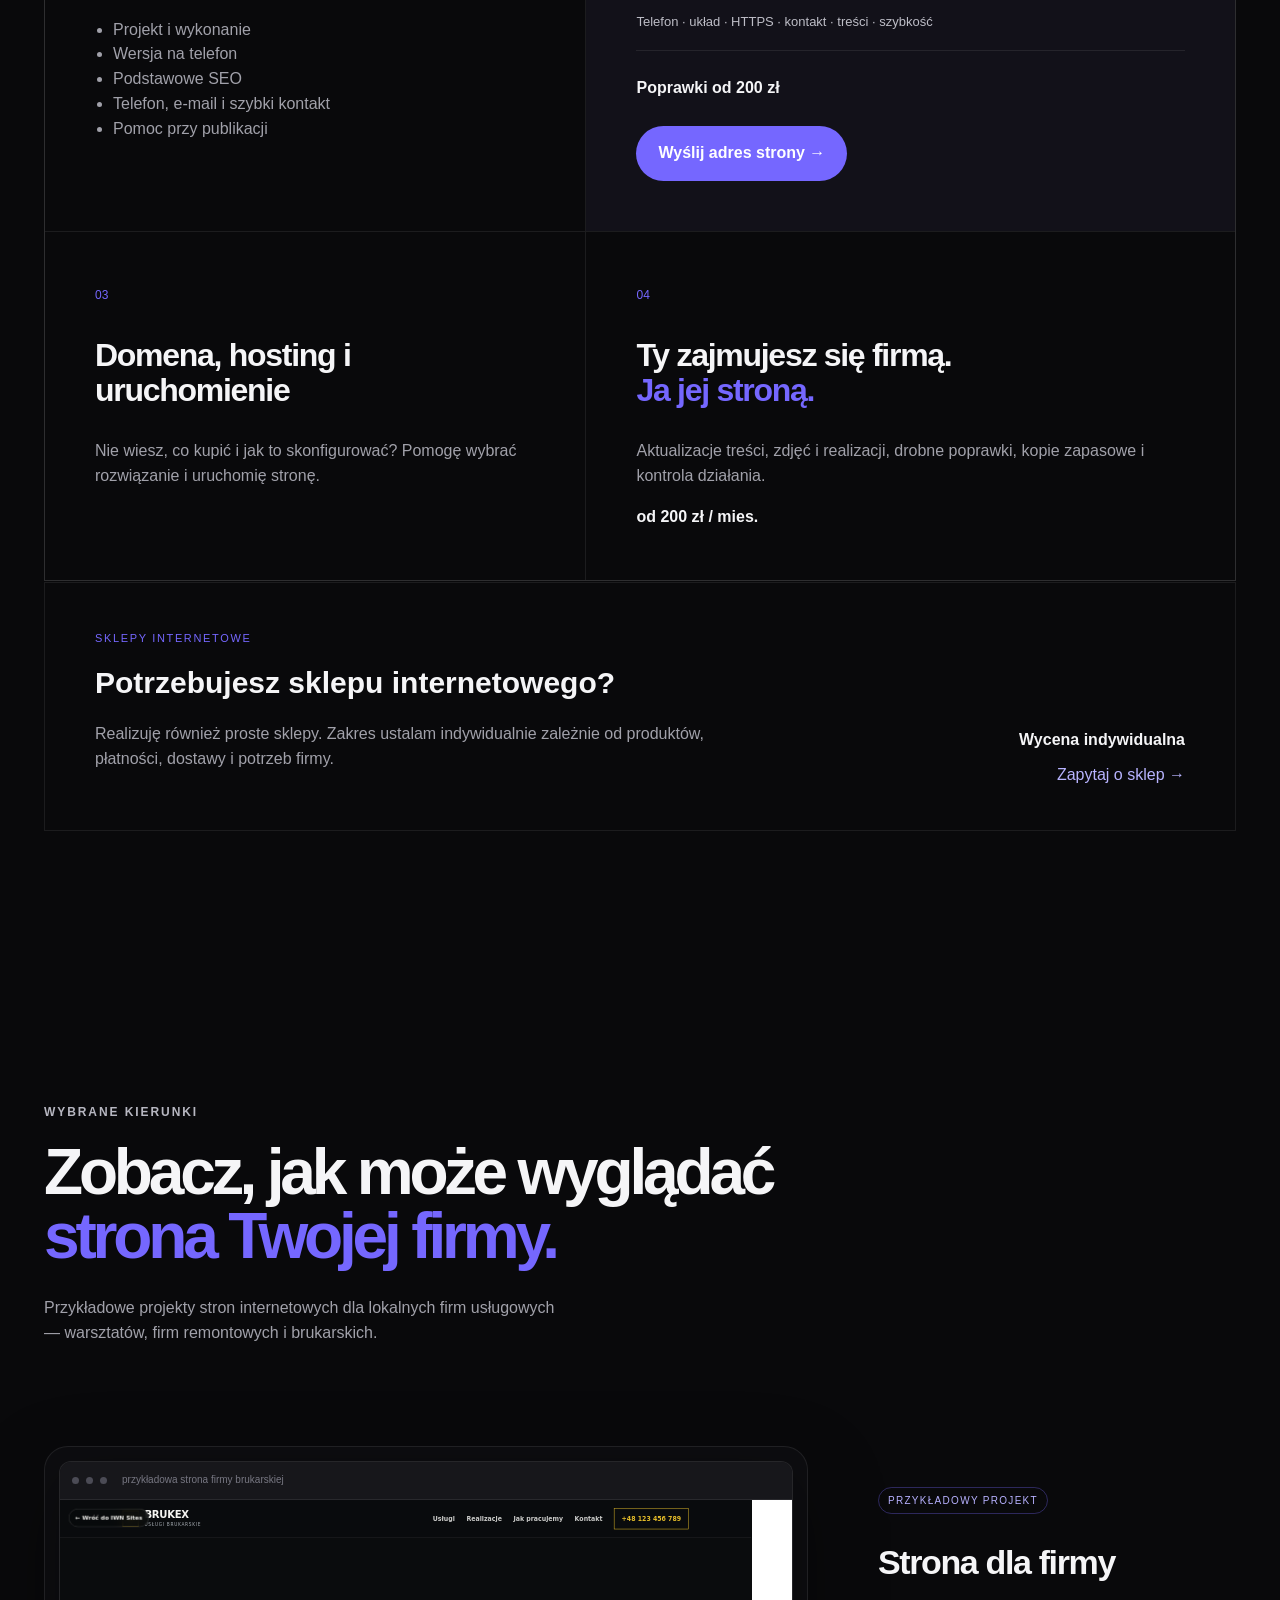
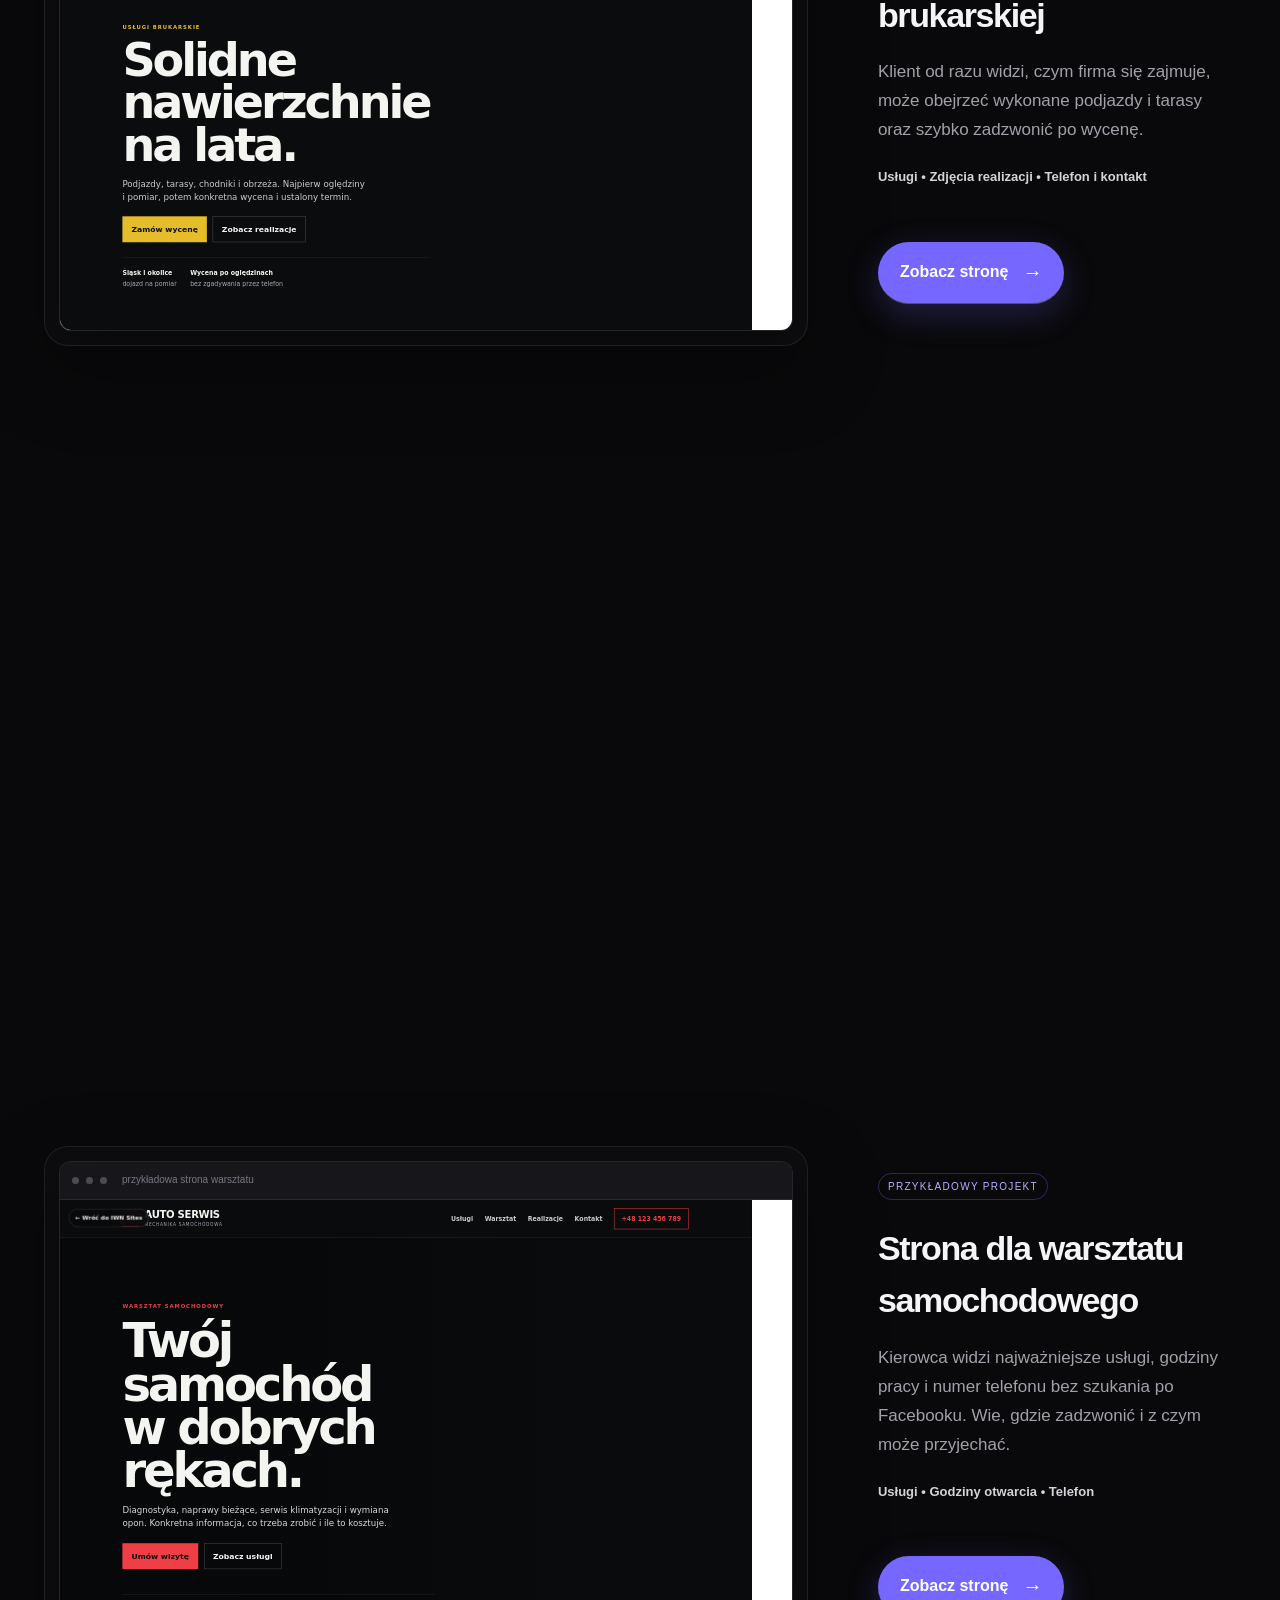
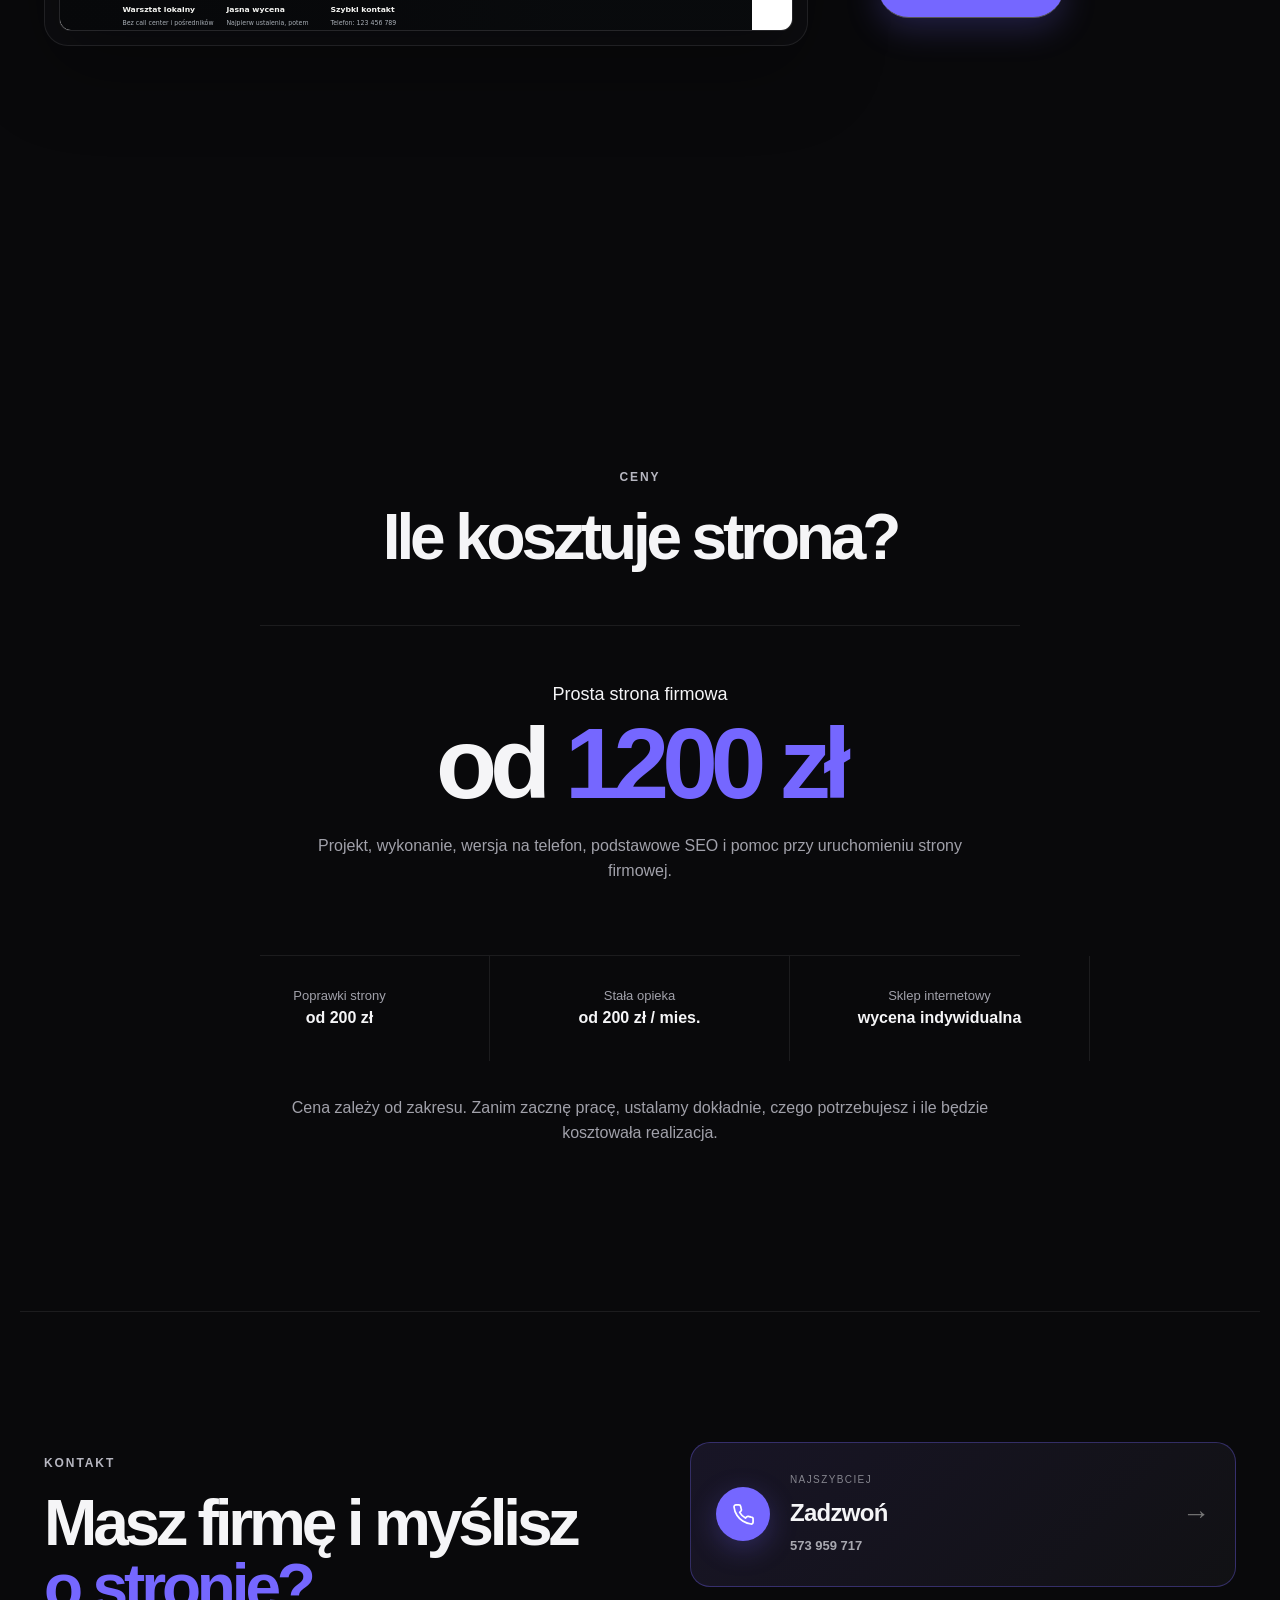
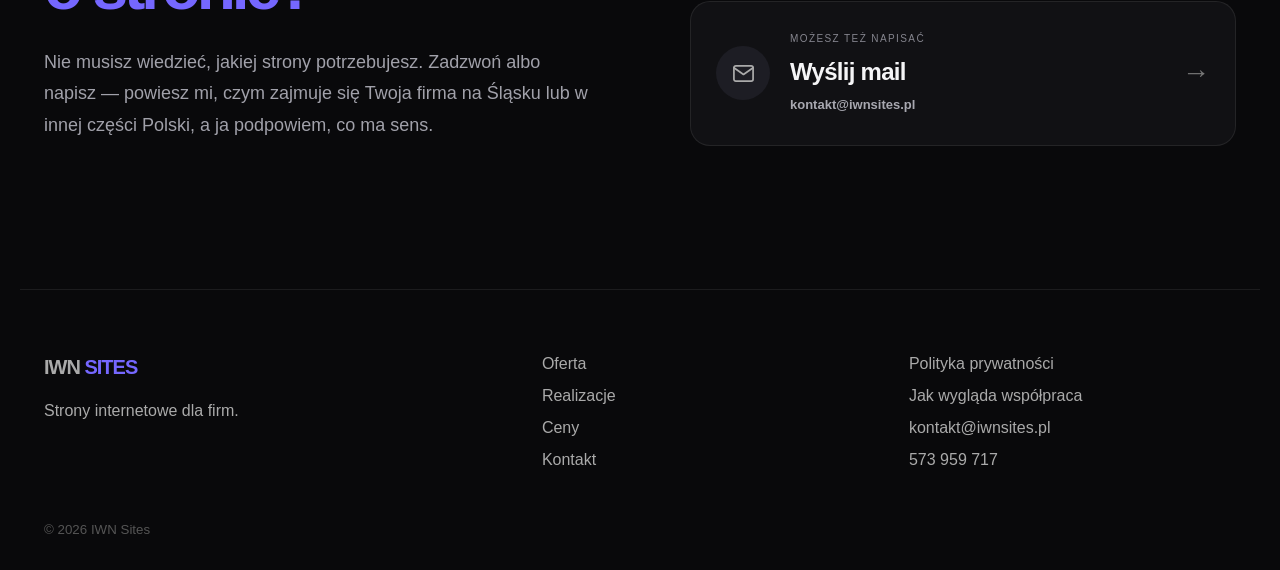
==== commit cad683cf: "Rename index-seo-lokalne.html to index.html" ====
--- a/iwn-sites-v12/index.html
+++ b/iwn-sites-v12/index.html
@@ -1,32 +1,34 @@
-<!doctype html><html lang="pl"><head><meta charset="utf-8"><meta name="viewport" content="width=device-width,initial-scale=1"><title>IWN Sites | Strony internetowe dla firm ze Śląska</title><meta name="description" content="IWN Sites — strony internetowe dla firm ze Śląska. Projekt, poprawki, wdrożenie i opieka. Bez pośredników."><link rel="canonical" href="https://iwnsites.pl/"><meta property="og:title" content="IWN Sites | Strony internetowe dla firm"><meta property="og:description" content="Projektuję, tworzę i prowadzę strony internetowe dla firm. Prosto, konkretnie i bez pośredników."><meta property="og:type" content="website"><meta property="og:url" content="https://iwnsites.pl/"><meta name="twitter:card" content="summary_large_image"><link rel="stylesheet" href="style-v13.css"><script type="application/ld+json">{"@context":"https://schema.org","@type":"ProfessionalService","name":"IWN Sites","url":"https://iwnsites.pl/","email":"kontakt@iwnsites.pl","telephone":"+48573959717","founder":{"@type":"Person","name":"Ignacy Wnętrzak"},"areaServed":["Śląsk","Polska"]}</script></head><body>
-<div class="cookie-popup" id="cookiePopup" role="dialog" aria-modal="true" aria-labelledby="cookieTitle" aria-describedby="cookieText">
-  <div class="cookie-card">
-    <div>
-      <p class="eyebrow">PRYWATNOŚĆ</p>
-      <h2 id="cookieTitle">Cookies na IWN Sites</h2>
-      <p id="cookieText">Ta strona używa niezbędnych plików cookies do poprawnego działania. Opcjonalne cookies będą używane tylko po Twojej zgodzie.</p>
-      <a href="polityka-prywatnosci.html">Dowiedz się więcej</a>
-    </div>
-    <div class="cookie-actions">
-      <button class="btn cookie-accept" type="button">Akceptuję</button>
-      <button class="cookie-essential" type="button">Tylko niezbędne</button>
-    </div>
-  </div>
+<!DOCTYPE html>
+
+<html lang="pl"><head><meta charset="utf-8"/><meta content="width=device-width,initial-scale=1" name="viewport"/><title>Tworzenie stron internetowych Śląsk | IWN Sites</title><meta content="Tworzę strony internetowe dla firm ze Śląska i całej Polski. Projekt, wdrożenie, poprawki, hosting i opieka nad stroną — bez pośredników." name="description"/><link href="https://iwnsites.pl/" rel="canonical"/><meta content="Tworzenie stron internetowych dla firm | IWN Sites" property="og:title"/><meta content="Strony internetowe dla firm ze Śląska i całej Polski. Projekt, wdrożenie, poprawki i późniejsza opieka — bez pośredników." property="og:description"/><meta content="website" property="og:type"/><meta content="https://iwnsites.pl/" property="og:url"/><meta content="summary" name="twitter:card"/><link href="style-contact-icons.css" rel="stylesheet"/><meta content="index,follow,max-image-preview:large,max-snippet:-1,max-video-preview:-1" name="robots"/><meta content="pl_PL" property="og:locale"/><meta content="IWN Sites" property="og:site_name"/><meta content="Tworzenie stron internetowych dla firm | IWN Sites" name="twitter:title"/><meta content="Strony internetowe dla firm ze Śląska i całej Polski. Projekt, wdrożenie, poprawki i opieka." name="twitter:description"/><script type="application/ld+json">{"@context":"https://schema.org","@graph":[{"@type":"WebSite","@id":"https://iwnsites.pl/#website","url":"https://iwnsites.pl/","name":"IWN Sites","inLanguage":"pl-PL","publisher":{"@id":"https://iwnsites.pl/#business"}},{"@type":"ProfessionalService","@id":"https://iwnsites.pl/#business","name":"IWN Sites","url":"https://iwnsites.pl/","email":"kontakt@iwnsites.pl","telephone":"+48573959717","founder":{"@type":"Person","name":"Ignacy Wnętrzak"},"areaServed":[{"@type":"AdministrativeArea","name":"Śląsk"},{"@type":"Country","name":"Polska"},{"@type":"City","name":"Gierałtowice"},{"@type":"City","name":"Gliwice"},{"@type":"City","name":"Knurów"},{"@type":"City","name":"Zabrze"},{"@type":"City","name":"Ruda Śląska"},{"@type":"City","name":"Katowice"},{"@type":"City","name":"Rybnik"},{"@type":"City","name":"Mikołów"}],"knowsAbout":["tworzenie stron internetowych","projektowanie stron internetowych","modernizacja stron internetowych","hosting stron internetowych","opieka nad stronami internetowymi"]},{"@type":"WebPage","@id":"https://iwnsites.pl/#webpage","url":"https://iwnsites.pl/","name":"Tworzenie stron internetowych Śląsk | IWN Sites","isPartOf":{"@id":"https://iwnsites.pl/#website"},"about":{"@id":"https://iwnsites.pl/#business"},"inLanguage":"pl-PL"}]}</script></head><body>
+<div aria-describedby="cookieText" aria-labelledby="cookieTitle" aria-modal="true" class="cookie-popup" id="cookiePopup" role="dialog">
+<div class="cookie-card">
+<div>
+<p class="eyebrow">PRYWATNOŚĆ</p>
+<h2 id="cookieTitle">Cookies na IWN Sites</h2>
+<p id="cookieText">Ta strona używa niezbędnych plików cookies do poprawnego działania. Opcjonalne cookies będą używane tylko po Twojej zgodzie.</p>
+<a href="polityka-prywatnosci.html">Dowiedz się więcej</a>
 </div>
-<header class="site-header"><a class="brand" href="#top">IWN <span>SITES</span></a><button class="menu-toggle" aria-label="Otwórz menu" aria-expanded="false"><span></span><span></span></button><nav><a href="#realizacje">Realizacje</a><a href="#oferta">Oferta</a><a href="#ceny">Ceny</a><a href="#wspolpraca">Współpraca</a><a href="#kontakt">Kontakt</a><a class="btn small" href="tel:+48573959717">Zadzwoń i porozmawiajmy</a></nav></header>
-<main id="top"><section class="hero"><div class="hero-copy reveal"><p class="eyebrow">STRONY INTERNETOWE <i></i> ŚLĄSK</p><h1>Strona internetowa,<br>która dobrze pokazuje<br><em>Twój biznes.</em></h1><p class="lead">Projektuję, tworzę i prowadzę strony internetowe dla firm. Prosto, konkretnie i bez pośredników.</p><div class="actions"><a class="btn" href="tel:+48573959717">Zadzwoń i porozmawiajmy <span>→</span></a><a class="text-link" href="#realizacje">Zobacz realizacje ↓</a></div><p class="local">Gierałtowice / Gliwice / Knurów / Śląsk / cała Polska</p><a class="existing" href="#modernizacja"><strong>Masz już stronę?</strong> Podeślij adres →</a></div><div class="hero-visual reveal" aria-label="Podgląd przykładowej strony"><div class="glow"></div><div class="browser mock"><div class="bar"><i></i><i></i><i></i></div><div class="demo-site"><span>PRZYKŁADOWA FIRMA</span><b>Solidna robota.<br>Dobry efekt.</b><small>Usługi dla domu i firmy</small><button>Sprawdź ofertę</button></div></div><div class="phone"><div class="demo-site"><span>USŁUGI</span><b>Twój fach.<br>W dobrej formie.</b><button>Kontakt</button></div></div></div></section>
-<section class="service-strip reveal"><div><b>NOWA STRONA</b><span>Od projektu do uruchomienia.</span></div><div><b>MASZ JUŻ STRONĘ?</b><span>Poprawki i modernizacja.</span></div><div><b>DOMENA I HOSTING</b><span>Pomogę wszystko uruchomić.</span></div><div><b>OPIEKA</b><span>Mogę później prowadzić stronę.</span></div></section>
-<section id="realizacje" class="section projects"><p class="eyebrow">WYBRANE KIERUNKI</p><h2>Zobacz, jak może wyglądać<br><em>strona Twojej firmy.</em></h2><p class="intro">Przykładowe projekty pokazujące różne kierunki stron dla lokalnych firm.</p>
-<article class="project reveal"><div class="project-shot"><div class="preview-browser"><div class="preview-bar"><i></i><i></i><i></i><span>przykładowa strona firmy brukarskiej</span></div><div class="preview-screen"><iframe src="projekty/brukarska.html" title="Podgląd strony firmy brukarskiej" loading="lazy" tabindex="-1" aria-hidden="true"></iframe></div></div></div><div class="project-copy"><span class="tag">PRZYKŁADOWY PROJEKT</span><h3>Strona dla firmy brukarskiej</h3><p>Klient od razu widzi, czym firma się zajmuje, może obejrzeć wykonane podjazdy i tarasy oraz szybko zadzwonić po wycenę.</p><b>Usługi • Zdjęcia realizacji • Telefon i kontakt</b><a class="project-cta" href="projekty/brukarska.html">Zobacz stronę <span>→</span></a></div></article>
-<article class="project reverse reveal"><div class="project-shot"><div class="preview-browser"><div class="preview-bar"><i></i><i></i><i></i><span>przykładowa strona firmy remontowej</span></div><div class="preview-screen"><iframe src="projekty/budowlana.html" title="Podgląd strony firmy remontowej" loading="lazy" tabindex="-1" aria-hidden="true"></iframe></div></div></div><div class="project-copy"><span class="tag">PRZYKŁADOWY PROJEKT</span><h3>Strona dla firmy remontowej</h3><p>Właściciel może jasno pokazać zakres prac, zdjęcia wcześniejszych realizacji i dać klientowi prostą drogę do telefonu lub maila.</p><b>Zakres prac • Realizacje • Szybki kontakt</b><a class="project-cta" href="projekty/budowlana.html">Zobacz stronę <span>→</span></a></div></article>
-<article class="project reveal"><div class="project-shot"><div class="preview-browser"><div class="preview-bar"><i></i><i></i><i></i><span>przykładowa strona warsztatu</span></div><div class="preview-screen"><iframe src="projekty/mechanik.html" title="Podgląd strony warsztatu samochodowego" loading="lazy" tabindex="-1" aria-hidden="true"></iframe></div></div></div><div class="project-copy"><span class="tag">PRZYKŁADOWY PROJEKT</span><h3>Strona dla warsztatu samochodowego</h3><p>Kierowca widzi najważniejsze usługi, godziny pracy i numer telefonu bez szukania po Facebooku. Wie, gdzie zadzwonić i z czym może przyjechać.</p><b>Usługi • Godziny otwarcia • Telefon</b><a class="project-cta" href="projekty/mechanik.html">Zobacz stronę <span>→</span></a></div></article></section>
-<section id="oferta" class="section offer"><p class="eyebrow">OFERTA</p><h2>Mogę zająć się stroną<br><em>od początku do końca.</em></h2><div class="offer-grid"><article><span>01</span><h3>Strony internetowe</h3><p>Potrzebujesz strony dla swojej firmy? Zaprojektuję, wykonam i uruchomię ją za Ciebie.</p><ul><li>Projekt i wykonanie</li><li>Wersja na telefon</li><li>Podstawowe SEO</li><li>Telefon, e-mail i szybki kontakt</li><li>Pomoc przy publikacji</li></ul></article><article id="modernizacja" class="featured"><span>02</span><h3>Nie zawsze potrzebujesz nowej strony.</h3><p>Jeżeli obecna wygląda staro, źle działa na telefonie albo coś po prostu nie działa — mogę ją poprawić.</p><div class="problems">Telefon · układ · HTTPS · kontakt · treści · szybkość</div><strong>Poprawki od 200 zł</strong><a class="btn" href="mailto:kontakt@iwnsites.pl?subject=Chcę%20sprawdzić%20moją%20stronę">Wyślij adres strony →</a></article><article><span>03</span><h3>Domena, hosting i uruchomienie</h3><p>Nie wiesz, co kupić i jak to skonfigurować? Pomogę wybrać rozwiązanie i uruchomię stronę.</p></article><article><span>04</span><h3>Ty zajmujesz się firmą.<br><em>Ja jej stroną.</em></h3><p>Aktualizacje treści, zdjęć i realizacji, drobne poprawki, kopie zapasowe i kontrola działania.</p><strong>od 200 zł / mies.</strong></article></div><aside class="shop"><div><span>SKLEPY INTERNETOWE</span><h3>Potrzebujesz sklepu internetowego?</h3><p>Realizuję również proste sklepy. Zakres ustalam indywidualnie zależnie od produktów, płatności, dostawy i potrzeb firmy.</p></div><div><b>Wycena indywidualna</b><a href="mailto:kontakt@iwnsites.pl?subject=Zapytanie%20o%20sklep%20internetowy">Zapytaj o sklep →</a></div></aside></section>
-<section id="ceny" class="section pricing"><p class="eyebrow">CENY</p><h2>Ile kosztuje strona?</h2><div class="price-main reveal"><span>Prosta strona firmowa</span><strong>od <em>1200 zł</em></strong><p>Projekt, wykonanie, wersja na telefon, podstawowe SEO i pomoc przy uruchomieniu.</p></div><div class="price-row"><div><span>Poprawki strony</span><b>od 200 zł</b></div><div><span>Stała opieka</span><b>od 200 zł / mies.</b></div><div><span>Sklep internetowy</span><b>wycena indywidualna</b></div></div><p class="price-note">Cena zależy od zakresu. Zanim zacznę pracę, ustalamy dokładnie, czego potrzebujesz i ile będzie kosztowała realizacja.</p></section>
-<section id="wspolpraca" class="section process"><p class="eyebrow">WSPÓŁPRACA</p><h2>Od pierwszej rozmowy<br><em>do gotowej strony.</em></h2><div class="timeline"><div class="timeline-progress"></div><article><b>01</b><div><h3>Rozmawiamy</h3><p>Mówisz, czego potrzebuje Twoja firma.</p></div></article><article><b>02</b><div><h3>Ustalamy zakres i cenę</h3><p>Wiesz, co wykonuję i ile będzie kosztowała realizacja.</p></div></article><article><b>03</b><div><h3>Tworzę stronę</h3><p>Możesz zobaczyć postęp i zgłaszać ustalone poprawki.</p></div></article><article><b>04</b><div><h3>Publikujemy</h3><p>Pomagam z domeną, hostingiem i uruchomieniem.</p></div></article><article><b>05</b><div><h3>Zostaję, jeśli potrzebujesz</h3><p>Mogę później aktualizować i prowadzić stronę.</p></div></article></div></section>
-<section class="section about"><div><p class="eyebrow">IWN SITES</p><h2>Bez agencji.<br><em>Bez pośredników.</em></h2><p>Nazywam się Ignacy Wnętrzak. Projektuję i tworzę strony IWN Sites.</p><p>Od pierwszej rozmowy po późniejsze poprawki kontaktujesz się bezpośrednio ze mną.</p></div><div class="iwn-mark" aria-label="IWN Sites — strony internetowe dla firm"><div class="iwn-mark-grid" aria-hidden="true"></div><span>IWN SITES</span><b>Strony internetowe<br>dla firm.</b><small>PROSTO · KONKRETNIE · BEZ POŚREDNIKÓW</small></div></section>
-<section class="section local-section"><div><p class="eyebrow">LOKALNIE</p><h2>Strony internetowe<br><em>dla firm ze Śląska.</em></h2><p>Działam głównie lokalnie, ale strony realizuję również zdalnie dla firm z całej Polski.</p><p class="cities">Gierałtowice · Gliwice · Knurów · Zabrze · Ruda Śląska · Katowice · Rybnik · Mikołów · Ornontowice</p></div><div class="map" aria-label="Schematyczna mapa lokalizacji na Śląsku"><svg viewBox="0 0 500 400" role="img"><path d="M83 95C133 39 221 48 269 70c65 30 130 39 151 103 20 62-22 111-65 150-48 44-111 44-172 24-60-20-119-53-121-116-2-48-12-99 21-136Z"/><g class="dots"><circle cx="190" cy="190" r="6"/><circle cx="218" cy="166" r="6"/><circle cx="238" cy="203" r="6"/><circle cx="286" cy="170" r="6"/><circle cx="320" cy="212" r="6"/><circle cx="345" cy="245" r="6"/><circle cx="165" cy="245" r="6"/><circle cx="258" cy="264" r="6"/></g></svg></div></section>
-<section class="cta-section reveal"><p class="eyebrow">NIE MUSISZ WIEDZIEĆ, OD CZEGO ZACZĄĆ</p><h2>Nie wiesz, czego<br><em>potrzebujesz?</em></h2><p>Masz firmę, Facebooka albo starą stronę i nie wiesz, czy potrzebujesz nowej? Podeślij mi ją. Powiem Ci, co warto zrobić.</p><a class="btn light" href="mailto:kontakt@iwnsites.pl?subject=Chcę%20sprawdzić%20moją%20stronę">Wyślij adres strony →</a><small>Bez technicznego języka. Najpierw zobaczymy, co ma sens.</small></section>
-<section class="section faq"><p class="eyebrow">FAQ</p><h2>Krótkie odpowiedzi<br>na konkretne pytania.</h2><div class="accordion"></div></section>
-<section id="kontakt" class="section contact contact-simple"><div><p class="eyebrow">KONTAKT</p><h2>Masz firmę i myślisz<br><em>o stronie?</em></h2><p class="contact-lead">Nie musisz wiedzieć, jakiej strony potrzebujesz. Zadzwoń albo napisz maila — powiesz mi, czym zajmuje się Twoja firma, a ja podpowiem, co ma sens.</p></div><div class="contact-options"><a class="contact-option primary" href="tel:+48573959717"><span class="contact-icon" aria-hidden="true"><svg viewBox="0 0 24 24"><path d="M22 16.92v3a2 2 0 0 1-2.18 2 19.79 19.79 0 0 1-8.63-3.07 19.5 19.5 0 0 1-6-6A19.79 19.79 0 0 1 2.12 4.18 2 2 0 0 1 4.11 2h3a2 2 0 0 1 2 1.72c.12.9.33 1.78.62 2.63a2 2 0 0 1-.45 2.11L8 9.73a16 16 0 0 0 6 6l1.27-1.27a2 2 0 0 1 2.11-.45c.85.29 1.73.5 2.63.62A2 2 0 0 1 22 16.92z"/></svg></span><span><small>NAJSZYBCIEJ</small><strong>Zadzwoń</strong><b>573 959 717</b></span><i>→</i></a><a class="contact-option" href="mailto:kontakt@iwnsites.pl?subject=Zapytanie%20o%20stronę%20internetową"><span class="contact-icon" aria-hidden="true"><svg viewBox="0 0 24 24"><path d="M4 4h16a2 2 0 0 1 2 2v12a2 2 0 0 1-2 2H4a2 2 0 0 1-2-2V6a2 2 0 0 1 2-2z"/><path d="m22 6-10 7L2 6"/></svg></span><span><small>MOŻESZ TEŻ NAPISAĆ</small><strong>Wyślij mail</strong><b>kontakt@iwnsites.pl</b></span><i>→</i></a></div></section></main>
-<footer><div><a class="brand" href="#top">IWN <span>SITES</span></a><p>Strony internetowe dla firm.</p></div><div><a href="#oferta">Oferta</a><a href="#realizacje">Realizacje</a><a href="#ceny">Ceny</a><a href="#kontakt">Kontakt</a></div><div><a href="polityka-prywatnosci.html">Polityka prywatności</a><a href="wspolpraca.html">Jak wygląda współpraca</a><a href="mailto:kontakt@iwnsites.pl">kontakt@iwnsites.pl</a><a href="tel:+48573959717">573 959 717</a></div><small>© <span id="year"></span> IWN Sites</small></footer>
-<div class="quick-contact"><div class="quick-options"><a href="https://wa.me/48573959717" aria-label="Napisz na WhatsApp">W</a><a href="tel:+48573959717" aria-label="Zadzwoń">☎</a></div><button aria-label="Szybki kontakt" aria-expanded="false"><span>+</span></button></div><script src="main.js" defer></script></body></html>
+<div class="cookie-actions">
+<button class="btn cookie-accept" type="button">Akceptuję</button>
+<button class="cookie-essential" type="button">Tylko niezbędne</button>
+</div>
+</div>
+</div>
+<header class="site-header"><a aria-label="IWN Sites — strona główna" class="brand" href="#top">IWN <span>SITES</span></a><button aria-controls="main-navigation" aria-expanded="false" aria-label="Otwórz menu" class="menu-toggle"><span></span><span></span></button><nav aria-label="Główna nawigacja" id="main-navigation"><a href="#oferta">Oferta</a><a href="#realizacje">Realizacje</a><a href="#ceny">Ceny</a><a href="#kontakt">Kontakt</a><a class="btn small" href="tel:+48573959717">Zadzwoń i porozmawiajmy</a></nav></header>
+<main id="top">
+
+
+
+
+
+
+
+
+
+<section aria-labelledby="sekcja-strona-internetowa-ktora-dobrze-pokazuje-twoj-bizn" class="hero"><div class="hero-copy reveal"><p class="eyebrow">STRONY INTERNETOWE <i></i> ŚLĄSK</p><h1 id="sekcja-strona-internetowa-ktora-dobrze-pokazuje-twoj-bizn">Strona internetowa,<br/>która dobrze pokazuje<br/><em>Twój biznes.</em></h1><p class="lead">Tworzę strony internetowe dla firm z Gierałtowic, Gliwic, Knurowa i całego Śląska. Projekt, wdrożenie i późniejsza opieka — bez pośredników.</p><div class="actions"><a class="btn" href="tel:+48573959717">Zadzwoń i porozmawiajmy <span>→</span></a><a class="text-link" href="#realizacje">Zobacz realizacje ↓</a></div><p class="local">Gierałtowice / Gliwice / Knurów / Śląsk / cała Polska</p><a class="existing" href="#modernizacja"><strong>Masz już stronę?</strong> Podeślij adres →</a></div><div aria-label="Podgląd przykładowej strony" class="hero-visual reveal"><div class="glow"></div><div class="browser mock"><div class="bar"><i></i><i></i><i></i></div><div class="demo-site"><span>PRZYKŁADOWA FIRMA</span><b>Solidna robota.<br/>Dobry efekt.</b><small>Usługi dla domu i firmy</small><button>Sprawdź ofertę</button></div></div><div class="phone"><div class="demo-site"><span>USŁUGI</span><b>Twój fach.<br/>W dobrej formie.</b><button>Kontakt</button></div></div></div></section><section aria-labelledby="sekcja-moge-zajac-sie-strona-od-poczatku-do-konca" class="section offer" id="oferta"><p class="eyebrow">OFERTA</p><h2 id="sekcja-moge-zajac-sie-strona-od-poczatku-do-konca">Mogę zająć się stroną<br/><em>od początku do końca.</em></h2><div class="offer-grid"><article><span>01</span><h3>Strony internetowe</h3><p>Potrzebujesz strony internetowej dla swojej firmy? Zaprojektuję, wykonam i uruchomię ją za Ciebie — lokalnie na Śląsku lub zdalnie w całej Polsce.</p><ul><li>Projekt i wykonanie</li><li>Wersja na telefon</li><li>Podstawowe SEO</li><li>Telefon, e-mail i szybki kontakt</li><li>Pomoc przy publikacji</li></ul></article><article class="featured" id="modernizacja"><span>02</span><h3>Nie zawsze potrzebujesz nowej strony.</h3><p>Jeżeli obecna wygląda staro, źle działa na telefonie albo coś po prostu nie działa — mogę ją poprawić.</p><div class="problems">Telefon · układ · HTTPS · kontakt · treści · szybkość</div><strong>Poprawki od 200 zł</strong><a class="btn" href="mailto:kontakt@iwnsites.pl?subject=Chcę%20sprawdzić%20moją%20stronę">Wyślij adres strony →</a></article><article><span>03</span><h3>Domena, hosting i uruchomienie</h3><p>Nie wiesz, co kupić i jak to skonfigurować? Pomogę wybrać rozwiązanie i uruchomię stronę.</p></article><article><span>04</span><h3>Ty zajmujesz się firmą.<br/><em>Ja jej stroną.</em></h3><p>Aktualizacje treści, zdjęć i realizacji, drobne poprawki, kopie zapasowe i kontrola działania.</p><strong>od 200 zł / mies.</strong></article></div><aside class="shop"><div><span>SKLEPY INTERNETOWE</span><h3>Potrzebujesz sklepu internetowego?</h3><p>Realizuję również proste sklepy. Zakres ustalam indywidualnie zależnie od produktów, płatności, dostawy i potrzeb firmy.</p></div><div><b>Wycena indywidualna</b><a href="mailto:kontakt@iwnsites.pl?subject=Zapytanie%20o%20sklep%20internetowy">Zapytaj o sklep →</a></div></aside></section><section aria-labelledby="sekcja-zobacz-jak-moze-wygladac-strona-twojej-firmy" class="section projects" id="realizacje"><p class="eyebrow">WYBRANE KIERUNKI</p><h2 id="sekcja-zobacz-jak-moze-wygladac-strona-twojej-firmy">Zobacz, jak może wyglądać<br/><em>strona Twojej firmy.</em></h2><p class="intro">Przykładowe projekty stron internetowych dla lokalnych firm usługowych — warsztatów, firm remontowych i brukarskich.</p>
+<article class="project reveal"><div class="project-shot"><div class="preview-browser"><div class="preview-bar"><i></i><i></i><i></i><span>przykładowa strona firmy brukarskiej</span></div><div class="preview-screen"><iframe aria-hidden="true" loading="lazy" src="projekty/brukarska.html" tabindex="-1" title="Podgląd strony firmy brukarskiej"></iframe></div></div></div><div class="project-copy"><span class="tag">PRZYKŁADOWY PROJEKT</span><h3>Strona dla firmy brukarskiej</h3><p>Klient od razu widzi, czym firma się zajmuje, może obejrzeć wykonane podjazdy i tarasy oraz szybko zadzwonić po wycenę.</p><b>Usługi • Zdjęcia realizacji • Telefon i kontakt</b><a class="project-cta" href="projekty/brukarska.html">Zobacz stronę <span>→</span></a></div></article>
+<article class="project reverse reveal"><div class="project-shot"><div class="preview-browser"><div class="preview-bar"><i></i><i></i><i></i><span>przykładowa strona firmy remontowej</span></div><div class="preview-screen"><iframe aria-hidden="true" loading="lazy" src="projekty/budowlana.html" tabindex="-1" title="Podgląd strony firmy remontowej"></iframe></div></div></div><div class="project-copy"><span class="tag">PRZYKŁADOWY PROJEKT</span><h3>Strona dla firmy remontowej</h3><p>Właściciel może jasno pokazać zakres prac, zdjęcia wcześniejszych realizacji i dać klientowi prostą drogę do telefonu lub maila.</p><b>Zakres prac • Realizacje • Szybki kontakt</b><a class="project-cta" href="projekty/budowlana.html">Zobacz stronę <span>→</span></a></div></article>
+<article class="project reveal"><div class="project-shot"><div class="preview-browser"><div class="preview-bar"><i></i><i></i><i></i><span>przykładowa strona warsztatu</span></div><div class="preview-screen"><iframe aria-hidden="true" loading="lazy" src="projekty/mechanik.html" tabindex="-1" title="Podgląd strony warsztatu samochodowego"></iframe></div></div></div><div class="project-copy"><span class="tag">PRZYKŁADOWY PROJEKT</span><h3>Strona dla warsztatu samochodowego</h3><p>Kierowca widzi najważniejsze usługi, godziny pracy i numer telefonu bez szukania po Facebooku. Wie, gdzie zadzwonić i z czym może przyjechać.</p><b>Usługi • Godziny otwarcia • Telefon</b><a class="project-cta" href="projekty/mechanik.html">Zobacz stronę <span>→</span></a></div></article></section><section aria-labelledby="sekcja-ile-kosztuje-strona" class="section pricing" id="ceny"><p class="eyebrow">CENY</p><h2 id="sekcja-ile-kosztuje-strona">Ile kosztuje strona?</h2><div class="price-main reveal"><span>Prosta strona firmowa</span><strong>od <em>1200 zł</em></strong><p>Projekt, wykonanie, wersja na telefon, podstawowe SEO i pomoc przy uruchomieniu strony firmowej.</p></div><div class="price-row"><div><span>Poprawki strony</span><b>od 200 zł</b></div><div><span>Stała opieka</span><b>od 200 zł / mies.</b></div><div><span>Sklep internetowy</span><b>wycena indywidualna</b></div></div><p class="price-note">Cena zależy od zakresu. Zanim zacznę pracę, ustalamy dokładnie, czego potrzebujesz i ile będzie kosztowała realizacja.</p></section><section aria-labelledby="sekcja-masz-firme-i-myslisz-o-stronie" class="section contact contact-simple" id="kontakt" itemscope="" itemtype="https://schema.org/ProfessionalService"><div><p class="eyebrow">KONTAKT</p><h2 id="sekcja-masz-firme-i-myslisz-o-stronie">Masz firmę i myślisz<br/><em>o stronie?</em></h2><p class="contact-lead">Nie musisz wiedzieć, jakiej strony potrzebujesz. Zadzwoń albo napisz — powiesz mi, czym zajmuje się Twoja firma na Śląsku lub w innej części Polski, a ja podpowiem, co ma sens.</p></div><div class="contact-options"><a class="contact-option primary" href="tel:+48573959717"><span aria-hidden="true" class="contact-icon"><svg viewbox="0 0 24 24"><path d="M22 16.92v3a2 2 0 0 1-2.18 2 19.79 19.79 0 0 1-8.63-3.07 19.5 19.5 0 0 1-6-6A19.79 19.79 0 0 1 2.12 4.18 2 2 0 0 1 4.11 2h3a2 2 0 0 1 2 1.72c.12.9.33 1.78.62 2.63a2 2 0 0 1-.45 2.11L8 9.73a16 16 0 0 0 6 6l1.27-1.27a2 2 0 0 1 2.11-.45c.85.29 1.73.5 2.63.62A2 2 0 0 1 22 16.92z"></path></svg></span><span><small>NAJSZYBCIEJ</small><strong>Zadzwoń</strong><b>573 959 717</b></span><i>→</i></a><a class="contact-option" href="mailto:kontakt@iwnsites.pl?subject=Zapytanie%20o%20stronę%20internetową"><span aria-hidden="true" class="contact-icon"><svg viewbox="0 0 24 24"><path d="M4 4h16a2 2 0 0 1 2 2v12a2 2 0 0 1-2 2H4a2 2 0 0 1-2-2V6a2 2 0 0 1 2-2z"></path><path d="m22 6-10 7L2 6"></path></svg></span><span><small>MOŻESZ TEŻ NAPISAĆ</small><strong>Wyślij mail</strong><b>kontakt@iwnsites.pl</b></span><i>→</i></a></div></section></main>
+<footer><div><a class="brand" href="#top">IWN <span>SITES</span></a><p>Strony internetowe dla firm.</p></div><div><nav aria-label="Nawigacja w stopce"><a href="#oferta">Oferta</a><a href="#realizacje">Realizacje</a><a href="#ceny">Ceny</a><a href="#kontakt">Kontakt</a></nav></div><div><nav aria-label="Kontakt i informacje"><a href="polityka-prywatnosci.html">Polityka prywatności</a><a href="wspolpraca.html">Jak wygląda współpraca</a><a href="mailto:kontakt@iwnsites.pl">kontakt@iwnsites.pl</a><a href="tel:+48573959717">573 959 717</a></nav></div><small>© <span id="year"></span> IWN Sites</small></footer>
+<div class="quick-contact"><div class="quick-options"><a aria-label="Napisz na WhatsApp" href="https://wa.me/48573959717">W</a><a aria-label="Zadzwoń" href="tel:+48573959717">☎</a></div><button aria-expanded="false" aria-label="Szybki kontakt"><span>+</span></button></div><script defer="" src="main.js"></script></body></html>
--- a/iwn-sites-v12/style-contact-icons.css
+++ b/iwn-sites-v12/style-contact-icons.css
@@ -0,0 +1,35 @@
+:root{--bg:#09090b;--surface:#111114;--text:#f5f5f7;--muted:#a1a1aa;--accent:#7567ff;--line:rgba(255,255,255,.08);--max:1240px}*{box-sizing:border-box}html{scroll-behavior:smooth}body{margin:0;background:var(--bg);color:var(--text);font-family:Inter,ui-sans-serif,-apple-system,BlinkMacSystemFont,"Segoe UI",sans-serif;line-height:1.55;overflow-x:hidden}a{color:inherit;text-decoration:none}button,input,textarea,select{font:inherit}.site-header{height:78px;position:fixed;z-index:100;top:0;left:0;right:0;display:flex;align-items:center;justify-content:space-between;padding:0 max(24px,calc((100vw - var(--max))/2));transition:.3s;background:rgba(9,9,11,.96);backdrop-filter:blur(16px);-webkit-backdrop-filter:blur(16px);border-bottom:1px solid var(--line)}.site-header.scrolled{background:rgba(9,9,11,.98);backdrop-filter:blur(16px);-webkit-backdrop-filter:blur(16px);border-bottom:1px solid var(--line)}.brand{font-weight:900;letter-spacing:-.05em;font-size:20px}.brand span,em{color:var(--accent);font-style:normal}.site-header nav{display:flex;align-items:center;gap:28px;font-size:14px}.site-header nav>a:not(.btn){color:#c7c7cd}.btn{display:inline-flex;align-items:center;justify-content:center;gap:10px;background:var(--accent);color:white;border:0;border-radius:999px;padding:15px 22px;font-weight:750;cursor:pointer;transition:transform .2s,box-shadow .2s}.btn:hover{transform:translateY(-2px);box-shadow:0 12px 34px rgba(117,103,255,.22)}.btn.small{padding:11px 17px}.menu-toggle{display:none;background:none;border:0}.hero{min-height:820px;max-width:var(--max);margin:auto;padding:160px 24px 80px;display:grid;grid-template-columns:1.02fr .98fr;align-items:center;gap:60px;position:relative}.eyebrow{font-size:12px;letter-spacing:.16em;font-weight:800;color:#b7b7c1}.eyebrow i{display:inline-block;width:28px;height:1px;background:var(--accent);vertical-align:middle;margin:0 8px}.hero h1,.section h2,.cta-section h2{font-size:clamp(48px,5.8vw,82px);line-height:.99;letter-spacing:-.065em;margin:20px 0 28px}.lead{max-width:590px;color:var(--muted);font-size:19px}.actions{display:flex;gap:24px;align-items:center;margin:34px 0}.text-link{font-weight:700;border-bottom:1px solid #555;padding-bottom:3px}.local{color:#6f6f78;font-size:12px}.existing{display:inline-block;margin-top:24px;color:var(--muted);font-size:14px}.existing strong{color:white;margin-right:8px}.hero-visual{height:570px;position:relative;perspective:1200px}.glow{position:absolute;inset:18%;background:var(--accent);filter:blur(100px);opacity:.18}.mock{position:absolute;left:0;top:65px;width:92%;height:410px;background:#15151a;border:1px solid var(--line);border-radius:18px;overflow:hidden;transform:rotateY(-7deg) rotateX(3deg);box-shadow:0 45px 90px #0008}.bar{height:34px;border-bottom:1px solid var(--line);display:flex;gap:6px;align-items:center;padding:0 13px}.bar i{width:7px;height:7px;border-radius:50%;background:#444}.demo-site{height:100%;padding:70px 45px;background:radial-gradient(circle at 75% 20%,#463c9c 0,transparent 25%),linear-gradient(135deg,#17171c,#0d0d10);display:flex;flex-direction:column;align-items:flex-start}.demo-site span{font-size:9px;letter-spacing:.18em;color:#b8b4ff}.demo-site b{font-size:39px;line-height:1.03;letter-spacing:-.05em;margin:16px 0}.demo-site small{color:#aaa}.demo-site button{margin-top:25px;background:#f4f4f5;color:#111;border:0;border-radius:20px;padding:9px 14px}.phone{position:absolute;right:-2%;bottom:10px;width:190px;height:370px;border:8px solid #1d1d22;border-radius:32px;overflow:hidden;box-shadow:0 35px 70px #000c;transform:rotate(4deg)}.phone .demo-site{padding:55px 20px}.phone .demo-site b{font-size:25px}.service-strip{max-width:var(--max);margin:auto;border-top:1px solid var(--line);border-bottom:1px solid var(--line);display:grid;grid-template-columns:1.15fr .9fr 1.15fr .8fr}.service-strip div{padding:26px 24px;border-right:1px solid var(--line)}.service-strip b,.service-strip span{display:block}.service-strip b{font-size:12px;letter-spacing:.08em}.service-strip span{color:var(--muted);font-size:13px;margin-top:5px}.section{max-width:var(--max);margin:auto;padding:130px 24px}.section h2{font-size:clamp(44px,5vw,72px)}.intro{color:var(--muted);max-width:520px;margin-bottom:80px}.project{display:grid;grid-template-columns:1.6fr .75fr;gap:70px;align-items:center;margin:100px 0 150px}.project.reverse{grid-template-columns:.75fr 1.6fr}.project.reverse .project-shot{order:2}.project-shot{height:500px;border-radius:24px;border:1px solid var(--line);overflow:hidden;box-shadow:0 35px 80px #0008;transition:.5s transform}.project-shot:hover{transform:scale(1.012)}.project-shot .shot-ui{height:100%;padding:80px 65px;display:flex;flex-direction:column;justify-content:center}.shot-ui small{letter-spacing:.15em}.shot-ui h3{font-size:50px;line-height:1;letter-spacing:-.05em;margin:18px 0}.shot-ui span{color:#ccc}.paving{background:linear-gradient(135deg,#26251f,#111)}.build{background:linear-gradient(135deg,#342a22,#111)}.mechanic{background:linear-gradient(135deg,#18232b,#0d0e10)}.project-copy .tag{font-size:10px;letter-spacing:.13em;color:#b7b1ff;border:1px solid #7567ff55;border-radius:999px;padding:7px 9px}.project-copy h3{font-size:34px;letter-spacing:-.04em;margin:24px 0 12px}.project-copy p{color:var(--muted)}.project-copy b{display:block;font-size:13px;margin:24px 0}.project-copy>a{color:#aaa;font-weight:700;border-bottom:1px solid #555}.view-toggle{display:flex;margin-top:28px;gap:4px}.view-toggle button{border:1px solid var(--line);background:#111;color:#888;padding:8px 11px;border-radius:8px}.view-toggle .active{color:white;border-color:#7567ff66}.offer{border-top:1px solid var(--line)}.offer-grid{display:grid;grid-template-columns:1fr 1.2fr;gap:1px;background:var(--line);border:1px solid var(--line);margin-top:70px}.offer-grid article{background:var(--bg);padding:50px}.offer-grid article>span{color:var(--accent);font-size:12px}.offer-grid h3{font-size:32px;line-height:1.08;letter-spacing:-.04em}.offer-grid p,.offer-grid li{color:var(--muted)}.offer-grid ul{padding-left:18px}.offer-grid .featured{background:#121119;position:relative}.featured strong{display:block;margin:25px 0}.problems{font-size:13px;color:#bdbdc6;padding:18px 0;border-top:1px solid var(--line);border-bottom:1px solid var(--line)}.shop{margin-top:1px;border:1px solid var(--line);padding:42px 50px;display:flex;justify-content:space-between;gap:50px;align-items:end}.shop span{font-size:11px;letter-spacing:.15em;color:var(--accent)}.shop h3{font-size:30px;margin:10px 0}.shop p{color:var(--muted);max-width:650px}.shop>div:last-child{text-align:right;white-space:nowrap}.shop a{display:block;color:#b8b4ff;margin-top:10px}.pricing{text-align:center}.price-main{margin:55px auto 0;max-width:760px;padding:55px;border-top:1px solid var(--line);border-bottom:1px solid var(--line)}.price-main span{font-size:18px}.price-main strong{display:block;font-size:clamp(58px,8vw,100px);letter-spacing:-.07em;line-height:1.1}.price-main p,.price-note{color:var(--muted)}.price-row{display:grid;grid-template-columns:repeat(3,1fr);max-width:900px;margin:auto}.price-row div{padding:30px;border-right:1px solid var(--line)}.price-row span,.price-row b{display:block}.price-row span{color:var(--muted);font-size:13px}.price-note{max-width:700px;margin:35px auto}.process{display:grid;grid-template-columns:.8fr 1.2fr;gap:80px}.process>h2,.process>.eyebrow{grid-column:1}.timeline{grid-column:2;grid-row:1/4;position:relative;padding-left:45px}.timeline:before,.timeline-progress{content:"";position:absolute;left:8px;top:0;width:1px;height:100%;background:var(--line)}.timeline-progress{background:var(--accent);height:0;z-index:2}.timeline article{min-height:150px;display:grid;grid-template-columns:55px 1fr;gap:15px;position:relative}.timeline article:before{content:"";position:absolute;left:-41px;top:10px;width:9px;height:9px;border-radius:50%;background:#333;border:3px solid var(--bg);z-index:3}.timeline b{color:var(--accent)}.timeline h3{font-size:28px;margin:0 0 8px}.timeline p{color:var(--muted);margin:0}.about,.local-section{display:grid;grid-template-columns:1fr 1fr;gap:100px;align-items:center}.about p{color:var(--muted);max-width:570px}.photo-placeholder{height:500px;border:1px solid var(--line);border-radius:180px 180px 20px 20px;background:linear-gradient(180deg,#15151a,#0d0d10);display:flex;align-items:center;justify-content:center;flex-direction:column;color:#555}.photo-placeholder b{font-size:100px;letter-spacing:-.08em;color:#1f1f25}.photo-placeholder span{font-size:10px;letter-spacing:.2em}.cities{color:#bbb!important;line-height:2}.map svg{width:100%;max-height:430px}.map path{fill:#111114;stroke:#34343c;stroke-width:2}.map circle{fill:var(--accent);filter:drop-shadow(0 0 8px #7567ff)}.cta-section{max-width:1180px;margin:80px auto;padding:100px clamp(30px,8vw,100px);border-radius:28px;background:radial-gradient(circle at 80% 20%,#352b75 0,transparent 32%),#11101b;border:1px solid #7567ff2b}.cta-section h2{font-size:clamp(50px,7vw,88px)}.cta-section>p:not(.eyebrow){max-width:620px;color:#c4c4cc;font-size:18px}.cta-section small{display:block;margin-top:18px;color:#85858e}.btn.light{background:white;color:#111;margin-top:20px}.faq h2{font-size:50px}.accordion{max-width:900px;margin-top:50px}.faq-item{border-top:1px solid var(--line)}.faq-q{width:100%;background:none;border:0;color:white;text-align:left;padding:24px 0;font-weight:700;font-size:18px;display:flex;justify-content:space-between;cursor:pointer}.faq-a{max-height:0;overflow:hidden;color:var(--muted);transition:max-height .3s}.faq-item.open .faq-a{max-height:120px}.faq-a p{margin:0 0 24px}.contact{display:grid;grid-template-columns:1fr 1fr;gap:100px;border-top:1px solid var(--line)}.contact-big{display:block;font-size:clamp(22px,3vw,38px);font-weight:750;letter-spacing:-.04em;margin:10px 0}.contact form{background:var(--surface);border:1px solid var(--line);padding:40px;border-radius:20px}.contact label{display:block;font-size:12px;color:#c6c6ce;margin-bottom:18px}.contact input,.contact textarea,.contact select{width:100%;margin-top:7px;background:#0b0b0e;color:white;border:1px solid #2a2a31;border-radius:9px;padding:13px;outline:none}.contact input:focus,.contact textarea:focus,.contact select:focus{border-color:var(--accent);box-shadow:0 0 0 3px #7567ff20}.check{display:flex!important;gap:10px}.check input{width:auto}.check span{color:#888}.form-note{font-size:11px;color:#777}footer{max-width:var(--max);margin:auto;padding:55px 24px 30px;border-top:1px solid var(--line);display:grid;grid-template-columns:1.4fr 1fr 1fr;gap:40px;color:#aaa}footer div a{display:block;margin:7px 0}footer small{grid-column:1/-1;color:#555}.quick-contact{display:none}.reveal{opacity:0;transform:translateY(24px);transition:.75s ease}.reveal.visible{opacity:1;transform:none}
+@media(max-width:850px){.site-header{height:66px;padding:0 20px}.menu-toggle{display:block;width:44px;height:44px;position:relative}.menu-toggle span{display:block;width:22px;height:1px;background:white;margin:6px auto}.site-header nav{display:none;position:absolute;top:66px;left:0;width:100vw;height:calc(100dvh - 66px);min-height:calc(100vh - 66px);background:#09090b;padding:40px 24px calc(40px + env(safe-area-inset-bottom));flex-direction:column;align-items:flex-start;gap:28px;font-size:22px;z-index:1000;overflow-y:auto;overscroll-behavior:contain}.site-header nav.open{display:flex}.hero{grid-template-columns:1fr;padding:125px 20px 55px;gap:25px;min-height:auto}.hero h1{font-size:clamp(44px,12vw,64px)}.lead{font-size:17px}.actions{align-items:flex-start;flex-direction:column;gap:18px}.hero-visual{height:410px}.mock{top:35px;height:300px;width:96%}.demo-site{padding:50px 28px}.demo-site b{font-size:30px}.phone{height:280px;width:145px;right:0}.phone .demo-site{padding:40px 15px}.service-strip{grid-template-columns:1fr 1fr;margin:0 20px}.service-strip div{border-bottom:1px solid var(--line)}.section{padding:90px 20px}.section h2{font-size:clamp(42px,11vw,58px)}.project,.project.reverse{grid-template-columns:1fr;gap:30px;margin:65px 0 100px}.project.reverse .project-shot{order:0}.project-shot{height:360px}.project-shot .shot-ui{padding:45px 30px}.shot-ui h3{font-size:38px}.offer-grid{grid-template-columns:1fr}.offer-grid article{padding:35px 25px}.shop{padding:30px 25px;display:block}.shop>div:last-child{text-align:left;margin-top:25px}.price-main{padding:40px 10px}.price-row{grid-template-columns:1fr}.price-row div{border-right:0;border-bottom:1px solid var(--line)}.process{display:block}.timeline{margin-top:55px;padding-left:38px}.about,.local-section,.contact{grid-template-columns:1fr;gap:45px}.photo-placeholder{height:380px}.cta-section{margin:40px 16px;padding:65px 25px}.cta-section h2{font-size:52px}.contact form{padding:25px 18px}footer{grid-template-columns:1fr}.quick-contact{display:block;position:fixed;right:18px;bottom:calc(18px + env(safe-area-inset-bottom));z-index:120}.quick-contact>button,.quick-options a{width:56px;height:56px;border-radius:50%;border:0;display:grid;place-items:center;color:white;font-weight:800}.quick-contact>button{background:var(--accent);box-shadow:0 8px 28px #7567ff66;font-size:30px}.quick-contact>button span{transition:.25s}.quick-contact.open>button span{transform:rotate(45deg)}.quick-options{position:absolute;bottom:68px;right:0;display:flex;flex-direction:column;gap:10px;opacity:0;pointer-events:none;transform:translateY(15px);transition:.25s}.quick-contact.open .quick-options{opacity:1;pointer-events:auto;transform:none}.quick-options a{background:#18181d;border:1px solid var(--line)} }
+@media(prefers-reduced-motion:reduce){html{scroll-behavior:auto}*,*:before,*:after{animation:none!important;transition:none!important}.reveal{opacity:1;transform:none}}
+.hidden-honeypot{position:absolute!important;left:-9999px!important;opacity:0!important}.cookie-popup{position:fixed;inset:0;z-index:1000;background:rgba(0,0,0,.62);backdrop-filter:blur(8px);display:grid;place-items:end center;padding:24px}.cookie-popup.hidden{display:none}.cookie-card{width:min(980px,100%);background:#111114;border:1px solid var(--line);border-radius:22px;padding:28px 30px;display:flex;align-items:end;justify-content:space-between;gap:40px;box-shadow:0 30px 90px #000b}.cookie-card h2{font-size:28px;letter-spacing:-.04em;margin:6px 0 8px}.cookie-card p{color:var(--muted);max-width:650px;margin:0 0 8px}.cookie-card a{font-size:13px;color:#b8b4ff;text-decoration:underline}.cookie-actions{display:flex;gap:10px;flex-shrink:0}.cookie-essential{border:1px solid var(--line);background:#18181d;color:white;border-radius:999px;padding:14px 18px;cursor:pointer}@media(max-width:700px){.cookie-popup{padding:14px;place-items:end center}.cookie-card{display:block;padding:24px 20px}.cookie-actions{margin-top:22px;flex-direction:column}.cookie-actions>*{width:100%}}
+
+/* Real project previews */
+.project-shot{background:#0d0d10!important;padding:14px;border:1px solid var(--line);overflow:hidden;box-shadow:0 28px 80px rgba(0,0,0,.28)}
+.preview-browser{width:100%;height:100%;background:#111114;border:1px solid rgba(255,255,255,.09);border-radius:12px;overflow:hidden;box-shadow:0 18px 55px rgba(0,0,0,.35)}
+.preview-bar{height:38px;display:flex;align-items:center;gap:7px;padding:0 12px;background:#17171b;border-bottom:1px solid var(--line)}
+.preview-bar i{width:7px;height:7px;border-radius:50%;background:#4b4b55;display:block}
+.preview-bar span{margin-left:8px;font-size:10px;color:#777782;white-space:nowrap;overflow:hidden;text-overflow:ellipsis}
+.preview-screen{position:relative;width:100%;height:calc(100% - 38px);overflow:hidden;background:white}
+.preview-screen iframe{position:absolute;left:0;top:0;width:1440px;height:1000px;border:0;transform:scale(.48);transform-origin:0 0;pointer-events:none;background:white}
+.project-copy p{font-size:17px;line-height:1.7;color:var(--muted)}
+.project-copy>b{display:block;line-height:1.6;margin-top:22px;color:#d3d3da}
+.project-cta{display:inline-flex!important;align-items:center;gap:14px;margin-top:30px!important;padding:15px 22px;border-radius:999px;background:var(--accent);color:white!important;font-size:16px!important;font-weight:800;box-shadow:0 10px 34px rgba(117,103,255,.24);transition:transform .2s ease,box-shadow .2s ease}
+.project-cta:hover{transform:translateY(-2px);box-shadow:0 14px 42px rgba(117,103,255,.34)}
+.project-cta span{font-size:20px;transition:transform .2s ease}.project-cta:hover span{transform:translateX(3px)}
+
+/* Contact without form */
+.contact-simple{align-items:start}.contact-lead{max-width:590px;color:var(--muted);font-size:18px;line-height:1.75}.contact-options{display:grid;gap:14px}.contact-option{min-height:145px;border:1px solid var(--line);background:#111114;border-radius:20px;padding:25px;display:grid;grid-template-columns:auto 1fr auto;gap:20px;align-items:center;transition:.25s ease}.contact-option:hover{transform:translateY(-3px);border-color:#7567ff66;background:#14141a}.contact-option.primary{background:linear-gradient(135deg,#181526,#111114);border-color:#7567ff55}.contact-icon{width:54px;height:54px;border-radius:50%;background:#1d1d24;display:grid;place-items:center;color:#aaa}.contact-option.primary .contact-icon{background:var(--accent);color:white;box-shadow:0 8px 28px #7567ff44}.contact-icon svg{width:23px;height:23px;fill:none;stroke:currentColor;stroke-width:1.8;stroke-linecap:round;stroke-linejoin:round}.contact-option small,.contact-option strong,.contact-option b{display:block}.contact-option small{font-size:10px;letter-spacing:.14em;color:#85858e;margin-bottom:7px}.contact-option strong{font-size:24px;letter-spacing:-.03em}.contact-option b{font-size:13px;color:#a8a8b0;margin-top:5px}.contact-option>i{font-style:normal;font-size:28px;color:#777}.contact-option:hover>i{color:white;transform:translateX(3px)}
+@media(max-width:850px){.project-shot{height:330px;padding:9px}.preview-screen iframe{transform:scale(.29)}.project-copy p{font-size:16px}.project-cta{width:100%;justify-content:center;padding:16px 20px}.contact-options{margin-top:8px}.contact-option{min-height:125px;padding:20px;gap:14px}.contact-icon{width:48px;height:48px}.contact-option strong{font-size:21px}.contact-option b{font-size:12px}}
+
+.preview-screen img{display:block;width:100%;height:100%;object-fit:cover;object-position:top}
+.iwn-mark{height:430px;position:relative;overflow:hidden;border:1px solid var(--line);border-radius:24px;background:#0d0d10;padding:52px;display:flex;flex-direction:column;justify-content:flex-end;align-items:flex-start;box-shadow:0 30px 70px #0005}.iwn-mark-grid{position:absolute;inset:0;opacity:.3;background-image:linear-gradient(rgba(255,255,255,.035) 1px,transparent 1px),linear-gradient(90deg,rgba(255,255,255,.035) 1px,transparent 1px);background-size:44px 44px;mask-image:linear-gradient(to bottom,transparent 5%,#000 55%,#000 100%)}.iwn-mark:after{content:"";position:absolute;width:190px;height:1px;background:linear-gradient(90deg,var(--accent),transparent);top:58px;left:52px}.iwn-mark span{position:relative;z-index:1;color:#9f96ff;font-size:11px;font-weight:800;letter-spacing:.18em;margin-bottom:18px}.iwn-mark b{position:relative;z-index:1;font-size:44px;line-height:1.02;letter-spacing:-.05em}.iwn-mark small{position:relative;z-index:1;color:#6f6f78;font-size:9px;letter-spacing:.14em;margin-top:26px}@media(max-width:850px){.iwn-mark{height:300px;padding:32px}.iwn-mark:after{top:38px;left:32px}.iwn-mark b{font-size:34px}}
+
+/* Mobile quick-contact icons — only visual icon replacement */
+@media(max-width:850px){
+  .quick-contact>button span{font-size:0;width:24px;height:24px;display:block;position:relative;transform:none!important}
+  .quick-contact>button span::before{content:"";position:absolute;inset:0;background:currentColor;mask:url("data:image/svg+xml,%3Csvg xmlns='http://www.w3.org/2000/svg' viewBox='0 0 24 24'%3E%3Cpath d='M22 16.92v3a2 2 0 0 1-2.18 2 19.79 19.79 0 0 1-8.63-3.07 19.5 19.5 0 0 1-6-6A19.79 19.79 0 0 1 2.12 4.18 2 2 0 0 1 4.11 2h3a2 2 0 0 1 2 1.72c.12.9.33 1.78.62 2.63a2 2 0 0 1-.45 2.11L8 9.73a16 16 0 0 0 6 6l1.27-1.27a2 2 0 0 1 2.11-.45c.85.29 1.73.5 2.63.62A2 2 0 0 1 22 16.92z' fill='none' stroke='black' stroke-width='2' stroke-linecap='round' stroke-linejoin='round'/%3E%3C/svg%3E") center/contain no-repeat;-webkit-mask:url("data:image/svg+xml,%3Csvg xmlns='http://www.w3.org/2000/svg' viewBox='0 0 24 24'%3E%3Cpath d='M22 16.92v3a2 2 0 0 1-2.18 2 19.79 19.79 0 0 1-8.63-3.07 19.5 19.5 0 0 1-6-6A19.79 19.79 0 0 1 2.12 4.18 2 2 0 0 1 4.11 2h3a2 2 0 0 1 2 1.72c.12.9.33 1.78.62 2.63a2 2 0 0 1-.45 2.11L8 9.73a16 16 0 0 0 6 6l1.27-1.27a2 2 0 0 1 2.11-.45c.85.29 1.73.5 2.63.62A2 2 0 0 1 22 16.92z' fill='none' stroke='black' stroke-width='2' stroke-linecap='round' stroke-linejoin='round'/%3E%3C/svg%3E") center/contain no-repeat}
+  .quick-options a{font-size:0;position:relative}
+  .quick-options a::before{content:"";width:25px;height:25px;background:currentColor;display:block}
+  .quick-options a:first-child::before{mask:url("data:image/svg+xml,%3Csvg xmlns='http://www.w3.org/2000/svg' viewBox='0 0 24 24'%3E%3Cpath d='M20.52 3.48A11.8 11.8 0 0 0 12.08 0C5.53 0 .2 5.33.2 11.88c0 2.1.55 4.15 1.6 5.95L.1 24l6.32-1.66a11.85 11.85 0 0 0 5.66 1.44h.01C18.63 23.78 24 18.45 24 11.9c0-3.18-1.24-6.16-3.48-8.42Zm-8.44 18.3a9.85 9.85 0 0 1-5.02-1.37l-.36-.21-3.75.98 1-3.65-.24-.38a9.84 9.84 0 1 1 8.37 4.63Zm5.4-7.38c-.3-.15-1.76-.87-2.03-.97-.27-.1-.47-.15-.67.15-.2.3-.77.97-.94 1.17-.17.2-.35.22-.64.07-.3-.15-1.25-.46-2.38-1.47-.88-.78-1.48-1.75-1.65-2.05-.17-.3-.02-.46.13-.61.13-.13.3-.35.44-.52.15-.17.2-.3.3-.5.1-.2.05-.37-.02-.52-.08-.15-.67-1.62-.92-2.22-.24-.58-.49-.5-.67-.51h-.57c-.2 0-.52.07-.79.37-.27.3-1.04 1.02-1.04 2.49 0 1.46 1.07 2.88 1.22 3.08.15.2 2.1 3.2 5.09 4.49.71.3 1.27.49 1.7.63.72.23 1.37.2 1.88.12.57-.08 1.76-.72 2.01-1.41.25-.7.25-1.3.17-1.42-.07-.12-.27-.2-.57-.35Z'/%3E%3C/svg%3E") center/contain no-repeat;-webkit-mask:url("data:image/svg+xml,%3Csvg xmlns='http://www.w3.org/2000/svg' viewBox='0 0 24 24'%3E%3Cpath d='M20.52 3.48A11.8 11.8 0 0 0 12.08 0C5.53 0 .2 5.33.2 11.88c0 2.1.55 4.15 1.6 5.95L.1 24l6.32-1.66a11.85 11.85 0 0 0 5.66 1.44h.01C18.63 23.78 24 18.45 24 11.9c0-3.18-1.24-6.16-3.48-8.42Zm-8.44 18.3a9.85 9.85 0 0 1-5.02-1.37l-.36-.21-3.75.98 1-3.65-.24-.38a9.84 9.84 0 1 1 8.37 4.63Zm5.4-7.38c-.3-.15-1.76-.87-2.03-.97-.27-.1-.47-.15-.67.15-.2.3-.77.97-.94 1.17-.17.2-.35.22-.64.07-.3-.15-1.25-.46-2.38-1.47-.88-.78-1.48-1.75-1.65-2.05-.17-.3-.02-.46.13-.61.13-.13.3-.35.44-.52.15-.17.2-.3.3-.5.1-.2.05-.37-.02-.52-.08-.15-.67-1.62-.92-2.22-.24-.58-.49-.5-.67-.51h-.57c-.2 0-.52.07-.79.37-.27.3-1.04 1.02-1.04 2.49 0 1.46 1.07 2.88 1.22 3.08.15.2 2.1 3.2 5.09 4.49.71.3 1.27.49 1.7.63.72.23 1.37.2 1.88.12.57-.08 1.76-.72 2.01-1.41.25-.7.25-1.3.17-1.42-.07-.12-.27-.2-.57-.35Z'/%3E%3C/svg%3E") center/contain no-repeat}
+  .quick-options a:last-child::before{mask:url("data:image/svg+xml,%3Csvg xmlns='http://www.w3.org/2000/svg' viewBox='0 0 24 24'%3E%3Cpath d='M22 16.92v3a2 2 0 0 1-2.18 2 19.79 19.79 0 0 1-8.63-3.07 19.5 19.5 0 0 1-6-6A19.79 19.79 0 0 1 2.12 4.18 2 2 0 0 1 4.11 2h3a2 2 0 0 1 2 1.72c.12.9.33 1.78.62 2.63a2 2 0 0 1-.45 2.11L8 9.73a16 16 0 0 0 6 6l1.27-1.27a2 2 0 0 1 2.11-.45c.85.29 1.73.5 2.63.62A2 2 0 0 1 22 16.92z' fill='none' stroke='black' stroke-width='2' stroke-linecap='round' stroke-linejoin='round'/%3E%3C/svg%3E") center/contain no-repeat;-webkit-mask:url("data:image/svg+xml,%3Csvg xmlns='http://www.w3.org/2000/svg' viewBox='0 0 24 24'%3E%3Cpath d='M22 16.92v3a2 2 0 0 1-2.18 2 19.79 19.79 0 0 1-8.63-3.07 19.5 19.5 0 0 1-6-6A19.79 19.79 0 0 1 2.12 4.18 2 2 0 0 1 4.11 2h3a2 2 0 0 1 2 1.72c.12.9.33 1.78.62 2.63a2 2 0 0 1-.45 2.11L8 9.73a16 16 0 0 0 6 6l1.27-1.27a2 2 0 0 1 2.11-.45c.85.29 1.73.5 2.63.62A2 2 0 0 1 22 16.92z' fill='none' stroke='black' stroke-width='2' stroke-linecap='round' stroke-linejoin='round'/%3E%3C/svg%3E") center/contain no-repeat}
+}
